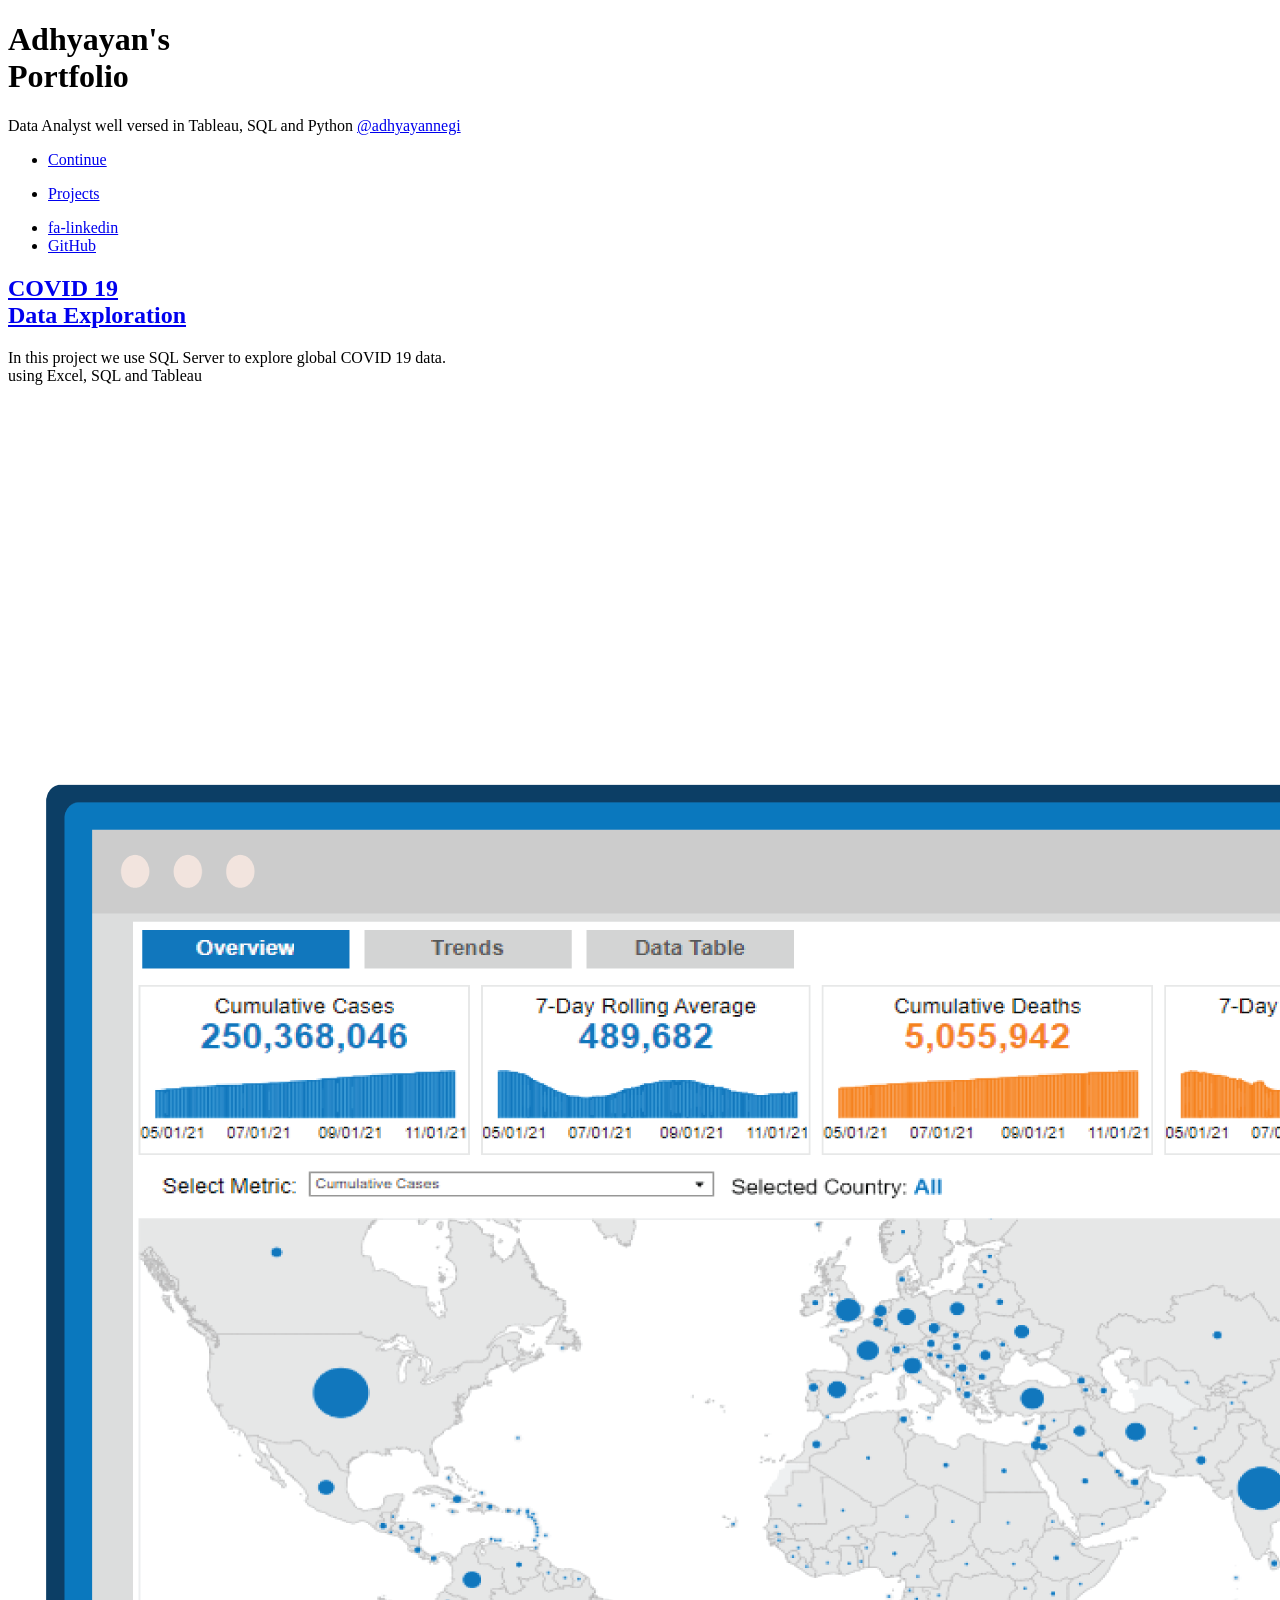
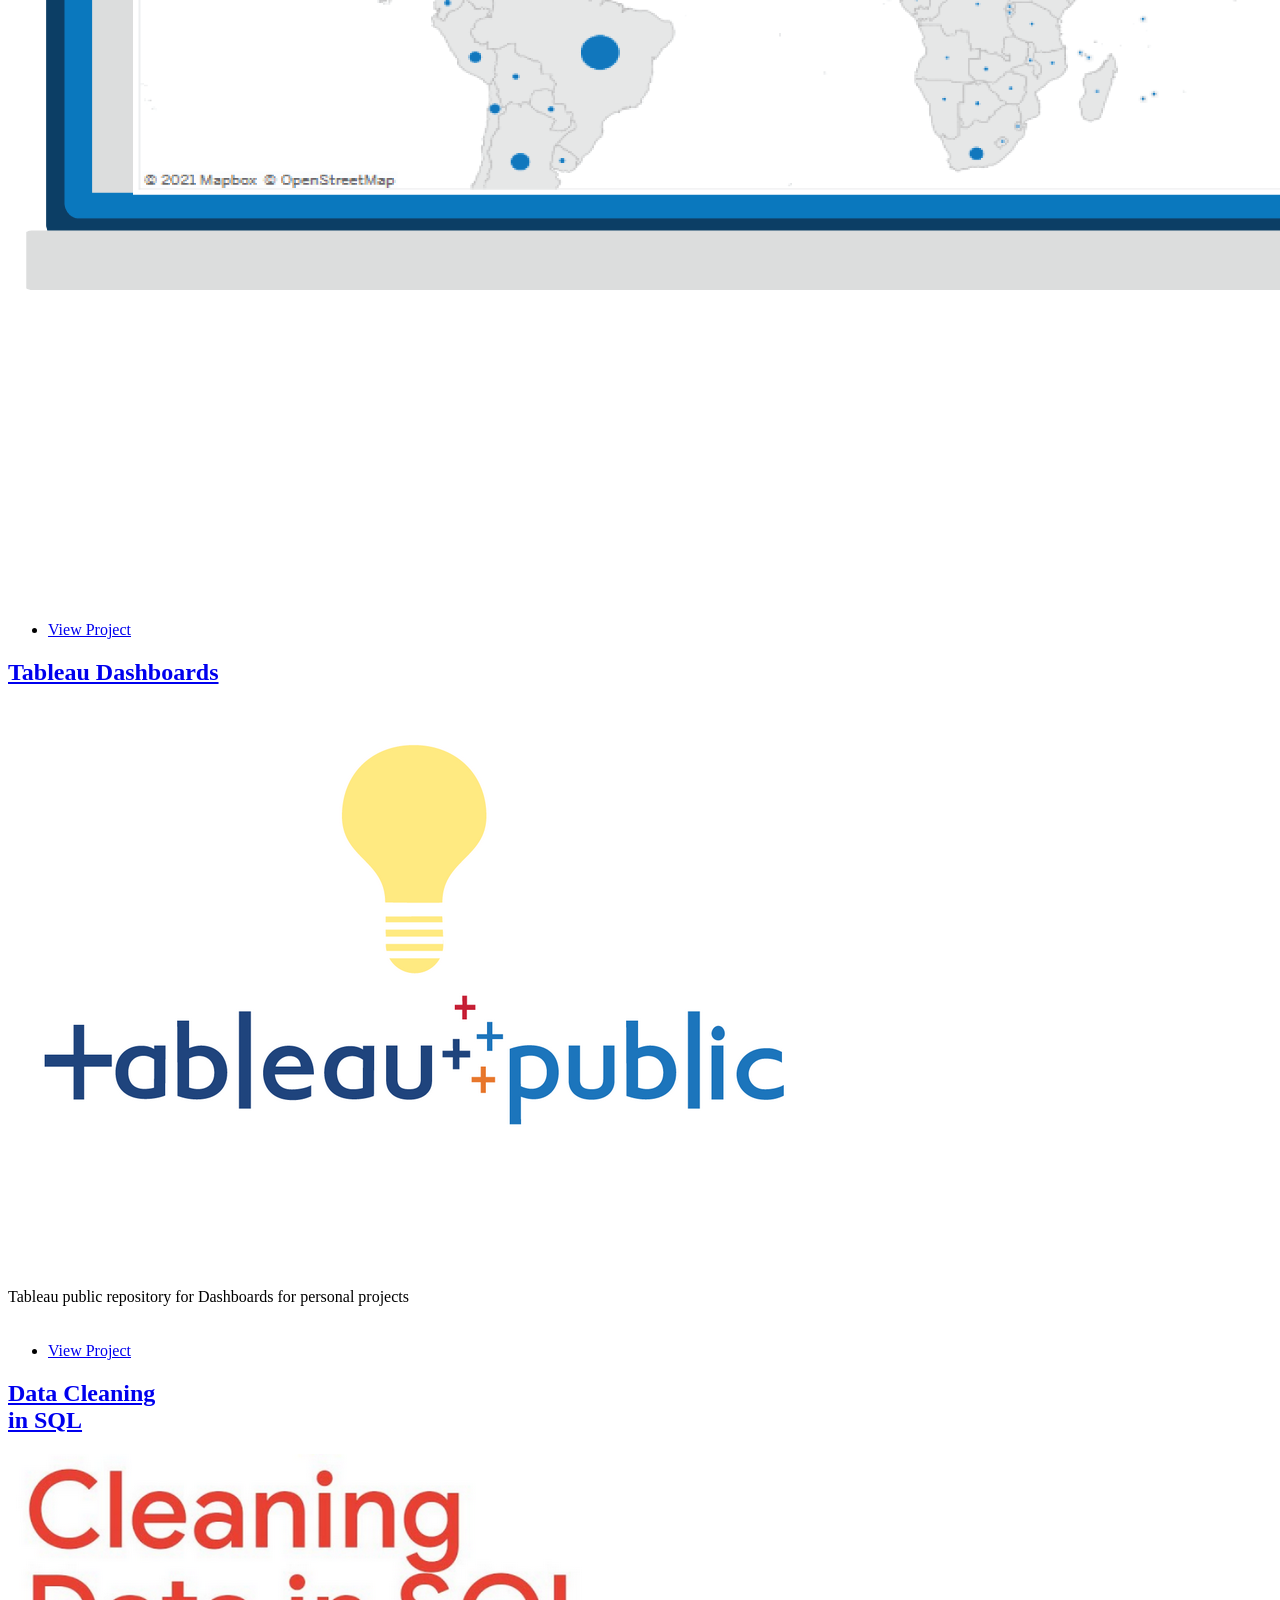
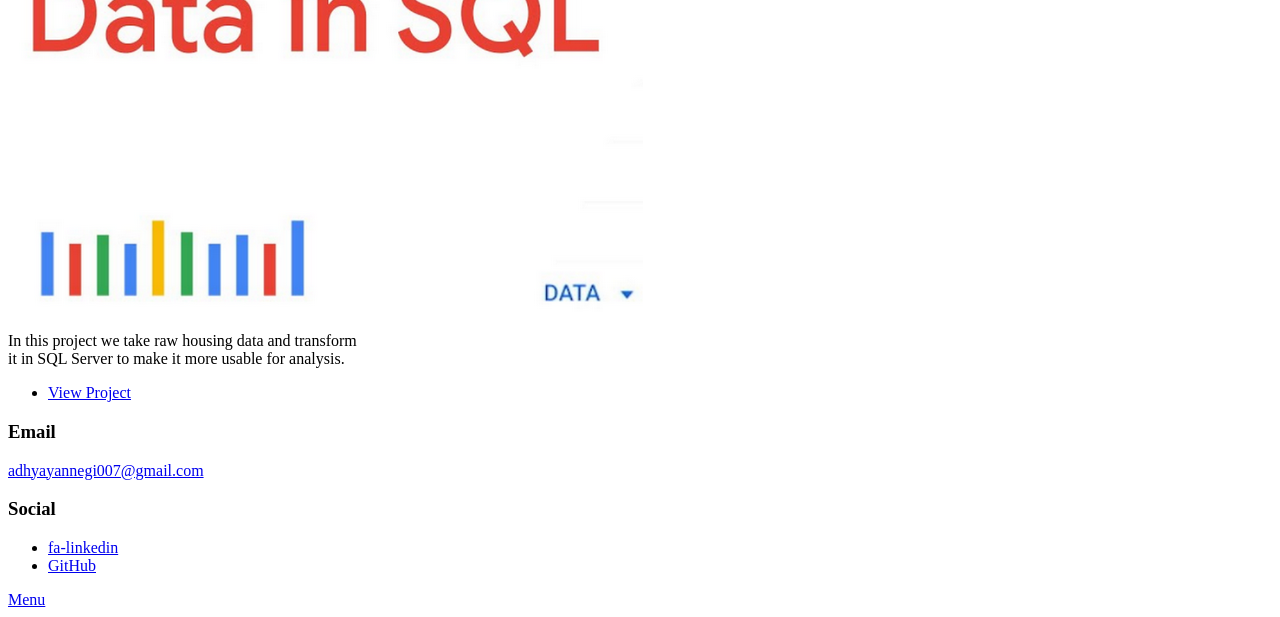
==== index.html @ b6778458 "Update index.html" ====
<!DOCTYPE HTML>
<html>
	<head>
		
		<meta charset="utf-8" />
		<meta name="viewport" content="width=device-width, initial-scale=1, user-scalable=no" />
		
		<link rel="stylesheet" href="assets/css/main.css" />
		<noscript><link rel="stylesheet" href="assets/css/noscript.css" /></noscript>
		<!-- Primary Meta Tags -->
		<title>Adhyayan's Portfolio</title>
		<meta name="title" content="Adhyayan's Portfolio">
		<meta name="description" content="">

		<!-- Open Graph / Facebook -->
		<meta property="og:type" content="website">
		<meta property="og:url" content="https://adhyayannegi.github.io/AdhyayanPortfolio.github.io/">
		<meta property="og:title" content="Adhyayan's Portfolio">
		<meta property="og:description" content="">
		<meta name="image" property="og:image" content="https://raw.githubusercontent.com/adhyayannegi/AdhyayanPortfolio.github.io/1026df97c18ecd7281d82e9b491b14f12664f8d7/images/1_J_EXEmUkOcg-rgzJudUhZQ.png">
		
	</head>
	
	<body class="is-preload">

		<!-- Wrapper -->
			<div id="wrapper" class="fade-in">

				<!-- Intro -->
					<div id="intro">
						<h1>Adhyayan's<br />
						Portfolio</h1>
						<p>Data Analyst well versed in Tableau, SQL and Python <a href="https://www.linkedin.com/in/adhyayannegi/">@adhyayannegi</a>
						<ul class="actions">
							<li><a href="#header" class="button icon solid solo fa-arrow-down scrolly">Continue</a></li>
						</ul>
					</div>


				<!-- Nav -->
					<nav id="nav">
						<ul class="links">
							<li class="active"><a href="index.html">Projects</a></li>

						</ul>
						<ul class="icons">
							<li><a href="https://www.linkedin.com/in/adhyayannegi/" class="icon brands fa-linkedin"><span class="label">fa-linkedin</span></a></li>
							<li><a href="https://github.com/adhyayannegi" class="icon brands fa-github"><span class="label">GitHub</span></a></li>
						</ul>
					</nav>

				<!-- Main -->
					<div id="main">

						<!-- Featured Post -->
							<article class="post featured">
								<header class="major">
									<h2><a href="https://public.tableau.com/app/profile/adhyayan.negi/viz/CovidTrackerDashboard/Dashboard1?publish=yes">COVID 19<br />
										Data Exploration</a></h2>
									<p>In this project we use SQL Server to explore global COVID 19 data. <br />
									using Excel, SQL and Tableau<br />
									</p>
								</header>
								<a href="https://public.tableau.com/app/profile/adhyayan.negi/viz/CovidTrackerDashboard/Dashboard1?publish=yes" class="image main"><img src="images/FEATURE-COVID-19-Tracker_1-1.webp" alt="" /></a>
								<ul class="actions special">
									<li><a href="https://public.tableau.com/app/profile/adhyayan.negi/viz/CovidTrackerDashboard/Dashboard1?publish=yes" class="button large">View Project</a></li>
								</ul>
							</article>

						<!-- Posts -->
							<section class="posts">
								<article>
									<header>
										<h2><a href="https://public.tableau.com/app/profile/adhyayan.negi">Tableau Dashboards<br />
										</a></h2>
									</header>
									<a href="https://public.tableau.com/app/profile/adhyayan.negi" class="image fit"><img src="images/tableautips_30.png" alt="" /></a>
									<div style="padding-top: 6.5em;"></div>
									<p>Tableau public repository for Dashboards for personal projects</p>
									<div style="padding-top: 0.3em;"></div>
									<ul class="actions special">
										<li><a href="https://public.tableau.com/app/profile/adhyayan.negi" class="button">View Project</a></li>
									</ul>
								</article>
								<article>
									<header>
										<h2><a href="https://github.com/adhyayannegi/DataAnalyticsPortfolioProjects/tree/main/Project%203%20Data%20Cleaning">Data Cleaning<br />
											in SQL</a></h2>
									</header>
									<a href="https://github.com/adhyayannegi/DataAnalyticsPortfolioProjects/blob/main/Project%203%20Data%20Cleaning/NashvilleDataCleaning.sql" class="image fit"><img src="images/cleaning sql data.png" alt="" /></a>
									<p>In this project we take raw housing data and transform<br>
									it in SQL Server to make it more usable for analysis.</p>
									<ul class="actions special">
										<li><a href="https://github.com/adhyayannegi/DataAnalyticsPortfolioProjects/tree/main/Project%203%20Data%20Cleaning" class="button">View Project</a></li>
									</ul>
								</article>
								<!-- <article>
									<header>
										<h2><a href="#">Movie Correlation<br />
										with Python</a></h2>
									</header>
									<a href="github link here" class="image fit"><img src="images/movies.jpg" alt="" /></a>
									<p>In this project we look at what variables effect the gross revenue from movies.</p>
									<ul class="actions special">
										<li><a href="github link here" class="button">View Project</a></li>
									</ul>
								</article>
								<article>
									<header>
										<h2><a href="#">Amazon Web Scraper<br />
										with Python</a></h2>
									</header>
									<a href="#" class="image fit"><img src="images/amazon2.jpg" alt="" /></a>
									<p>In this project we scrape data from Amazon to analyze price data for products.</p>
									<ul class="actions special">
										<li><a href="#" class="button">View Project</a></li>
									</ul>
								</article> -->
								

				<!-- Footer -->
					<footer id="footer">

						<section class="split contact">
							
							<section>
								<h3>Email</h3>
								<p><a href="#">adhyayannegi007@gmail.com</a></p>
							</section>
							<section>
								<h3>Social</h3>
								<ul class="icons alt">
									<li><a href="https://www.linkedin.com/in/adhyayannegi/" class="icon brands fa-linkedin"><span class="label">fa-linkedin</span></a></li>
							<li><a href="https://github.com/adhyayannegi" class="icon brands fa-github"><span class="label">GitHub</span></a></li></ul>
							</section>
						</section>
					</footer>

				

			</div>

		<!-- Scripts -->
			<script src="assets/js/jquery.min.js"></script>
			<script src="assets/js/jquery.scrollex.min.js"></script>
			<script src="assets/js/jquery.scrolly.min.js"></script>
			<script src="assets/js/browser.min.js"></script>
			<script src="assets/js/breakpoints.min.js"></script>
			<script src="assets/js/util.js"></script>
			<script src="assets/js/main.js"></script>

	</body>
</html>
---- assets/css/main.css ----
@import url(fontawesome-all.min.css);
@import url("https://fonts.googleapis.com/css?family=Merriweather:300,700,300italic,700italic|Source+Sans+Pro:900");

/*
	Massively by HTML5 UP
	html5up.net | @ajlkn
	Free for personal and commercial use under the CCA 3.0 license (html5up.net/license)
*/

html, body, div, span, applet, object,
iframe, h1, h2, h3, h4, h5, h6, p, blockquote,
pre, a, abbr, acronym, address, big, cite,
code, del, dfn, em, img, ins, kbd, q, s, samp,
small, strike, strong, sub, sup, tt, var, b,
u, i, center, dl, dt, dd, ol, ul, li, fieldset,
form, label, legend, table, caption, tbody,
tfoot, thead, tr, th, td, article, aside,
canvas, details, embed, figure, figcaption,
footer, header, hgroup, menu, nav, output, ruby,
section, summary, time, mark, audio, video {
	margin: 0;
	padding: 0;
	border: 0;
	font-size: 100%;
	font: inherit;
	vertical-align: baseline;}

article, aside, details, figcaption, figure,
footer, header, hgroup, menu, nav, section {
	display: block;}

body {
	line-height: 1;
}

ol, ul {
	list-style: none;
}

blockquote, q {
	quotes: none;
}

	blockquote:before, blockquote:after, q:before, q:after {
		content: '';
		content: none;
	}

table {
	border-collapse: collapse;
	border-spacing: 0;
}

body {
	-webkit-text-size-adjust: none;
}

mark {
	background-color: transparent;
	color: inherit;
}

input::-moz-focus-inner {
	border: 0;
	padding: 0;
}

input, select, textarea {
	-moz-appearance: none;
	-webkit-appearance: none;
	-ms-appearance: none;
	appearance: none;
}

/* Basic */

	@-ms-viewport {
		width: device-width;
	}

	body {
		-ms-overflow-style: scrollbar;
	}

	@media screen and (max-width: 480px) {

		html, body {
			min-width: 320px;
		}

	}

	html {
		box-sizing: border-box;
	}

	*, *:before, *:after {
		box-sizing: inherit;
	}

	body {
		background-color: #1e252d;
	}

		body.is-preload *, body.is-preload *:before, body.is-preload *:after {
			-moz-animation: none !important;
			-webkit-animation: none !important;
			-ms-animation: none !important;
			animation: none !important;
			-moz-transition: none !important;
			-webkit-transition: none !important;
			-ms-transition: none !important;
			transition: none !important;
		}

/* Type */

	html {
		font-size: 16pt;
	}

		@media screen and (max-width: 1680px) {

			html {
				font-size: 12pt;
			}

		}

		@media screen and (max-width: 1280px) {

			html {
				font-size: 11pt;
			}

		}

		@media screen and (max-width: 360px) {

			html {
				font-size: 10pt;
			}

		}

	body {
		color: #212931;
	}

	body, input, select, textarea {
		font-family: "Merriweather", Georgia, serif;
		font-weight: 300;
		font-size: 1rem;
		line-height: 2.375;
	}

	a {
		-moz-transition: color 0.2s ease-in-out, background-color 0.2s ease-in-out, border-color 0.2s ease-in-out, box-shadow 0.2s ease-in-out;
		-webkit-transition: color 0.2s ease-in-out, background-color 0.2s ease-in-out, border-color 0.2s ease-in-out, box-shadow 0.2s ease-in-out;
		-ms-transition: color 0.2s ease-in-out, background-color 0.2s ease-in-out, border-color 0.2s ease-in-out, box-shadow 0.2s ease-in-out;
		transition: color 0.2s ease-in-out, background-color 0.2s ease-in-out, border-color 0.2s ease-in-out, box-shadow 0.2s ease-in-out;
		border-bottom: dotted 1px;
		text-decoration: none;
	}

		a:hover {
			border-bottom-color: transparent;
		}

	strong, b {
		font-weight: 600;
	}

	em, i {
		font-style: italic;
	}

	p {
		text-align: justify;
		margin: 0 0 2rem 0;
	}

	h1, h2, h3, h4, h5, h6 {
		font-family: "Source Sans Pro", Helvetica, sans-serif;
		font-weight: 900;
		line-height: 1.5;
		letter-spacing: 0.075em;
		text-transform: uppercase;
		margin: 0 0 1rem 0;
	}

		h1 a, h2 a, h3 a, h4 a, h5 a, h6 a {
			border-bottom: 0;
			color: inherit;
			text-decoration: none;
		}

	h1 {
		font-size: 4rem;
		line-height: 1.1;
		margin: 0 0 2rem 0;
	}

	h2 {
		font-size: 1.75rem;
		line-height: 1.3;
		margin: 0 0 1.5rem 0;
	}

	h3 {
		font-size: 1.25rem;
		margin: 0 0 1.5rem 0;
	}

	h4 {
		font-size: 1rem;
	}

	h5 {
		font-size: 0.9rem;
	}

	h6 {
		font-size: 0.8rem;
	}

	sub {
		font-size: 0.8rem;
		position: relative;
		top: 0.5rem;
	}

	sup {
		font-size: 0.8rem;
		position: relative;
		top: -0.5rem;
	}

	blockquote {
		border-left: solid 4px;
		font-style: italic;
		margin: 0 0 2rem 0;
		padding: 0.5rem 0 0.5rem 2rem;
	}

	code {
		border: solid 2px;
		font-family: "Courier New", monospace;
		font-size: 0.9rem;
		margin: 0 0.25rem;
		padding: 0.25rem 0.65rem;
	}

	pre {
		-webkit-overflow-scrolling: touch;
		font-family: "Courier New", monospace;
		font-size: 0.9rem;
		margin: 0 0 2rem 0;
	}

		pre code {
			display: block;
			line-height: 1.75;
			padding: 1rem 1.5rem;
			overflow-x: auto;
		}

	hr {
		border: 0;
		border-bottom: solid 2px;
		margin: 3rem 0;
	}

		hr.major {
			margin: 5rem 0;
		}

	.align-left {
		text-align: left;
	}

	.align-center {
		text-align: center;
	}

	.align-right {
		text-align: right;
	}

	input, select, textarea {
		color: #212931;
	}

	a {
		color: #212931;
		border-bottom-color: rgba(33, 41, 49, 0.5);
	}

		a:hover {
			border-bottom-color: transparent;
			color: #18bfef !important;
		}

	strong, b {
		color: #212931;
	}

	h1, h2, h3, h4, h5, h6 {
		color: #212931;
	}

	blockquote {
		border-left-color: #eeeeee;
	}

	code {
		background: rgba(220, 220, 220, 0.25);
		border-color: #eeeeee;
	}

	hr {
		border-bottom-color: #eeeeee;
	}

/* Row */

	.row {
		display: flex;
		flex-wrap: wrap;
		box-sizing: border-box;
		align-items: stretch;
	}

		.row > * {
			box-sizing: border-box;
		}

		.row.gtr-uniform > * > :last-child {
			margin-bottom: 0;
		}

		.row.aln-left {
			justify-content: flex-start;
		}

		.row.aln-center {
			justify-content: center;
		}

		.row.aln-right {
			justify-content: flex-end;
		}

		.row.aln-top {
			align-items: flex-start;
		}

		.row.aln-middle {
			align-items: center;
		}

		.row.aln-bottom {
			align-items: flex-end;
		}

		.row > .imp {
			order: -1;
		}

		.row > .col-1 {
			width: 8.33333%;
		}

		.row > .off-1 {
			margin-left: 8.33333%;
		}

		.row > .col-2 {
			width: 16.66667%;
		}

		.row > .off-2 {
			margin-left: 16.66667%;
		}

		.row > .col-3 {
			width: 25%;
		}

		.row > .off-3 {
			margin-left: 25%;
		}

		.row > .col-4 {
			width: 33.33333%;
		}

		.row > .off-4 {
			margin-left: 33.33333%;
		}

		.row > .col-5 {
			width: 41.66667%;
		}

		.row > .off-5 {
			margin-left: 41.66667%;
		}

		.row > .col-6 {
			width: 50%;
		}

		.row > .off-6 {
			margin-left: 50%;
		}

		.row > .col-7 {
			width: 58.33333%;
		}

		.row > .off-7 {
			margin-left: 58.33333%;
		}

		.row > .col-8 {
			width: 66.66667%;
		}

		.row > .off-8 {
			margin-left: 66.66667%;
		}

		.row > .col-9 {
			width: 75%;
		}

		.row > .off-9 {
			margin-left: 75%;
		}

		.row > .col-10 {
			width: 83.33333%;
		}

		.row > .off-10 {
			margin-left: 83.33333%;
		}

		.row > .col-11 {
			width: 91.66667%;
		}

		.row > .off-11 {
			margin-left: 91.66667%;
		}

		.row > .col-12 {
			width: 100%;
		}

		.row > .off-12 {
			margin-left: 100%;
		}

		.row.gtr-0 {
			margin-top: 0;
			margin-left: 0rem;
		}

			.row.gtr-0 > * {
				padding: 0 0 0 0rem;
			}

			.row.gtr-0.gtr-uniform {
				margin-top: 0rem;
			}

				.row.gtr-0.gtr-uniform > * {
					padding-top: 0rem;
				}

		.row.gtr-25 {
			margin-top: 0;
			margin-left: -0.375rem;
		}

			.row.gtr-25 > * {
				padding: 0 0 0 0.375rem;
			}

			.row.gtr-25.gtr-uniform {
				margin-top: -0.375rem;
			}

				.row.gtr-25.gtr-uniform > * {
					padding-top: 0.375rem;
				}

		.row.gtr-50 {
			margin-top: 0;
			margin-left: -0.75rem;
		}

			.row.gtr-50 > * {
				padding: 0 0 0 0.75rem;
			}

			.row.gtr-50.gtr-uniform {
				margin-top: -0.75rem;
			}

				.row.gtr-50.gtr-uniform > * {
					padding-top: 0.75rem;
				}

		.row {
			margin-top: 0;
			margin-left: -1.5rem;
		}

			.row > * {
				padding: 0 0 0 1.5rem;
			}

			.row.gtr-uniform {
				margin-top: -1.5rem;
			}

				.row.gtr-uniform > * {
					padding-top: 1.5rem;
				}

		.row.gtr-150 {
			margin-top: 0;
			margin-left: -2.25rem;
		}

			.row.gtr-150 > * {
				padding: 0 0 0 2.25rem;
			}

			.row.gtr-150.gtr-uniform {
				margin-top: -2.25rem;
			}

				.row.gtr-150.gtr-uniform > * {
					padding-top: 2.25rem;
				}

		.row.gtr-200 {
			margin-top: 0;
			margin-left: -3rem;
		}

			.row.gtr-200 > * {
				padding: 0 0 0 3rem;
			}

			.row.gtr-200.gtr-uniform {
				margin-top: -3rem;
			}

				.row.gtr-200.gtr-uniform > * {
					padding-top: 3rem;
				}

		@media screen and (max-width: 1680px) {

			.row {
				display: flex;
				flex-wrap: wrap;
				box-sizing: border-box;
				align-items: stretch;
			}

				.row > * {
					box-sizing: border-box;
				}

				.row.gtr-uniform > * > :last-child {
					margin-bottom: 0;
				}

				.row.aln-left {
					justify-content: flex-start;
				}

				.row.aln-center {
					justify-content: center;
				}

				.row.aln-right {
					justify-content: flex-end;
				}

				.row.aln-top {
					align-items: flex-start;
				}

				.row.aln-middle {
					align-items: center;
				}

				.row.aln-bottom {
					align-items: flex-end;
				}

				.row > .imp-xlarge {
					order: -1;
				}

				.row > .col-1-xlarge {
					width: 8.33333%;
				}

				.row > .off-1-xlarge {
					margin-left: 8.33333%;
				}

				.row > .col-2-xlarge {
					width: 16.66667%;
				}

				.row > .off-2-xlarge {
					margin-left: 16.66667%;
				}

				.row > .col-3-xlarge {
					width: 25%;
				}

				.row > .off-3-xlarge {
					margin-left: 25%;
				}

				.row > .col-4-xlarge {
					width: 33.33333%;
				}

				.row > .off-4-xlarge {
					margin-left: 33.33333%;
				}

				.row > .col-5-xlarge {
					width: 41.66667%;
				}

				.row > .off-5-xlarge {
					margin-left: 41.66667%;
				}

				.row > .col-6-xlarge {
					width: 50%;
				}

				.row > .off-6-xlarge {
					margin-left: 50%;
				}

				.row > .col-7-xlarge {
					width: 58.33333%;
				}

				.row > .off-7-xlarge {
					margin-left: 58.33333%;
				}

				.row > .col-8-xlarge {
					width: 66.66667%;
				}

				.row > .off-8-xlarge {
					margin-left: 66.66667%;
				}

				.row > .col-9-xlarge {
					width: 75%;
				}

				.row > .off-9-xlarge {
					margin-left: 75%;
				}

				.row > .col-10-xlarge {
					width: 83.33333%;
				}

				.row > .off-10-xlarge {
					margin-left: 83.33333%;
				}

				.row > .col-11-xlarge {
					width: 91.66667%;
				}

				.row > .off-11-xlarge {
					margin-left: 91.66667%;
				}

				.row > .col-12-xlarge {
					width: 100%;
				}

				.row > .off-12-xlarge {
					margin-left: 100%;
				}

				.row.gtr-0 {
					margin-top: 0;
					margin-left: 0rem;
				}

					.row.gtr-0 > * {
						padding: 0 0 0 0rem;
					}

					.row.gtr-0.gtr-uniform {
						margin-top: 0rem;
					}

						.row.gtr-0.gtr-uniform > * {
							padding-top: 0rem;
						}

				.row.gtr-25 {
					margin-top: 0;
					margin-left: -0.375rem;
				}

					.row.gtr-25 > * {
						padding: 0 0 0 0.375rem;
					}

					.row.gtr-25.gtr-uniform {
						margin-top: -0.375rem;
					}

						.row.gtr-25.gtr-uniform > * {
							padding-top: 0.375rem;
						}

				.row.gtr-50 {
					margin-top: 0;
					margin-left: -0.75rem;
				}

					.row.gtr-50 > * {
						padding: 0 0 0 0.75rem;
					}

					.row.gtr-50.gtr-uniform {
						margin-top: -0.75rem;
					}

						.row.gtr-50.gtr-uniform > * {
							padding-top: 0.75rem;
						}

				.row {
					margin-top: 0;
					margin-left: -1.5rem;
				}

					.row > * {
						padding: 0 0 0 1.5rem;
					}

					.row.gtr-uniform {
						margin-top: -1.5rem;
					}

						.row.gtr-uniform > * {
							padding-top: 1.5rem;
						}

				.row.gtr-150 {
					margin-top: 0;
					margin-left: -2.25rem;
				}

					.row.gtr-150 > * {
						padding: 0 0 0 2.25rem;
					}

					.row.gtr-150.gtr-uniform {
						margin-top: -2.25rem;
					}

						.row.gtr-150.gtr-uniform > * {
							padding-top: 2.25rem;
						}

				.row.gtr-200 {
					margin-top: 0;
					margin-left: -3rem;
				}

					.row.gtr-200 > * {
						padding: 0 0 0 3rem;
					}

					.row.gtr-200.gtr-uniform {
						margin-top: -3rem;
					}

						.row.gtr-200.gtr-uniform > * {
							padding-top: 3rem;
						}

		}

		@media screen and (max-width: 1280px) {

			.row {
				display: flex;
				flex-wrap: wrap;
				box-sizing: border-box;
				align-items: stretch;
			}

				.row > * {
					box-sizing: border-box;
				}

				.row.gtr-uniform > * > :last-child {
					margin-bottom: 0;
				}

				.row.aln-left {
					justify-content: flex-start;
				}

				.row.aln-center {
					justify-content: center;
				}

				.row.aln-right {
					justify-content: flex-end;
				}

				.row.aln-top {
					align-items: flex-start;
				}

				.row.aln-middle {
					align-items: center;
				}

				.row.aln-bottom {
					align-items: flex-end;
				}

				.row > .imp-large {
					order: -1;
				}

				.row > .col-1-large {
					width: 8.33333%;
				}

				.row > .off-1-large {
					margin-left: 8.33333%;
				}

				.row > .col-2-large {
					width: 16.66667%;
				}

				.row > .off-2-large {
					margin-left: 16.66667%;
				}

				.row > .col-3-large {
					width: 25%;
				}

				.row > .off-3-large {
					margin-left: 25%;
				}

				.row > .col-4-large {
					width: 33.33333%;
				}

				.row > .off-4-large {
					margin-left: 33.33333%;
				}

				.row > .col-5-large {
					width: 41.66667%;
				}

				.row > .off-5-large {
					margin-left: 41.66667%;
				}

				.row > .col-6-large {
					width: 50%;
				}

				.row > .off-6-large {
					margin-left: 50%;
				}

				.row > .col-7-large {
					width: 58.33333%;
				}

				.row > .off-7-large {
					margin-left: 58.33333%;
				}

				.row > .col-8-large {
					width: 66.66667%;
				}

				.row > .off-8-large {
					margin-left: 66.66667%;
				}

				.row > .col-9-large {
					width: 75%;
				}

				.row > .off-9-large {
					margin-left: 75%;
				}

				.row > .col-10-large {
					width: 83.33333%;
				}

				.row > .off-10-large {
					margin-left: 83.33333%;
				}

				.row > .col-11-large {
					width: 91.66667%;
				}

				.row > .off-11-large {
					margin-left: 91.66667%;
				}

				.row > .col-12-large {
					width: 100%;
				}

				.row > .off-12-large {
					margin-left: 100%;
				}

				.row.gtr-0 {
					margin-top: 0;
					margin-left: 0rem;
				}

					.row.gtr-0 > * {
						padding: 0 0 0 0rem;
					}

					.row.gtr-0.gtr-uniform {
						margin-top: 0rem;
					}

						.row.gtr-0.gtr-uniform > * {
							padding-top: 0rem;
						}

				.row.gtr-25 {
					margin-top: 0;
					margin-left: -0.375rem;
				}

					.row.gtr-25 > * {
						padding: 0 0 0 0.375rem;
					}

					.row.gtr-25.gtr-uniform {
						margin-top: -0.375rem;
					}

						.row.gtr-25.gtr-uniform > * {
							padding-top: 0.375rem;
						}

				.row.gtr-50 {
					margin-top: 0;
					margin-left: -0.75rem;
				}

					.row.gtr-50 > * {
						padding: 0 0 0 0.75rem;
					}

					.row.gtr-50.gtr-uniform {
						margin-top: -0.75rem;
					}

						.row.gtr-50.gtr-uniform > * {
							padding-top: 0.75rem;
						}

				.row {
					margin-top: 0;
					margin-left: -1.5rem;
				}

					.row > * {
						padding: 0 0 0 1.5rem;
					}

					.row.gtr-uniform {
						margin-top: -1.5rem;
					}

						.row.gtr-uniform > * {
							padding-top: 1.5rem;
						}

				.row.gtr-150 {
					margin-top: 0;
					margin-left: -2.25rem;
				}

					.row.gtr-150 > * {
						padding: 0 0 0 2.25rem;
					}

					.row.gtr-150.gtr-uniform {
						margin-top: -2.25rem;
					}

						.row.gtr-150.gtr-uniform > * {
							padding-top: 2.25rem;
						}

				.row.gtr-200 {
					margin-top: 0;
					margin-left: -3rem;
				}

					.row.gtr-200 > * {
						padding: 0 0 0 3rem;
					}

					.row.gtr-200.gtr-uniform {
						margin-top: -3rem;
					}

						.row.gtr-200.gtr-uniform > * {
							padding-top: 3rem;
						}

		}

		@media screen and (max-width: 980px) {

			.row {
				display: flex;
				flex-wrap: wrap;
				box-sizing: border-box;
				align-items: stretch;
			}

				.row > * {
					box-sizing: border-box;
				}

				.row.gtr-uniform > * > :last-child {
					margin-bottom: 0;
				}

				.row.aln-left {
					justify-content: flex-start;
				}

				.row.aln-center {
					justify-content: center;
				}

				.row.aln-right {
					justify-content: flex-end;
				}

				.row.aln-top {
					align-items: flex-start;
				}

				.row.aln-middle {
					align-items: center;
				}

				.row.aln-bottom {
					align-items: flex-end;
				}

				.row > .imp-medium {
					order: -1;
				}

				.row > .col-1-medium {
					width: 8.33333%;
				}

				.row > .off-1-medium {
					margin-left: 8.33333%;
				}

				.row > .col-2-medium {
					width: 16.66667%;
				}

				.row > .off-2-medium {
					margin-left: 16.66667%;
				}

				.row > .col-3-medium {
					width: 25%;
				}

				.row > .off-3-medium {
					margin-left: 25%;
				}

				.row > .col-4-medium {
					width: 33.33333%;
				}

				.row > .off-4-medium {
					margin-left: 33.33333%;
				}

				.row > .col-5-medium {
					width: 41.66667%;
				}

				.row > .off-5-medium {
					margin-left: 41.66667%;
				}

				.row > .col-6-medium {
					width: 50%;
				}

				.row > .off-6-medium {
					margin-left: 50%;
				}

				.row > .col-7-medium {
					width: 58.33333%;
				}

				.row > .off-7-medium {
					margin-left: 58.33333%;
				}

				.row > .col-8-medium {
					width: 66.66667%;
				}

				.row > .off-8-medium {
					margin-left: 66.66667%;
				}

				.row > .col-9-medium {
					width: 75%;
				}

				.row > .off-9-medium {
					margin-left: 75%;
				}

				.row > .col-10-medium {
					width: 83.33333%;
				}

				.row > .off-10-medium {
					margin-left: 83.33333%;
				}

				.row > .col-11-medium {
					width: 91.66667%;
				}

				.row > .off-11-medium {
					margin-left: 91.66667%;
				}

				.row > .col-12-medium {
					width: 100%;
				}

				.row > .off-12-medium {
					margin-left: 100%;
				}

				.row.gtr-0 {
					margin-top: 0;
					margin-left: 0rem;
				}

					.row.gtr-0 > * {
						padding: 0 0 0 0rem;
					}

					.row.gtr-0.gtr-uniform {
						margin-top: 0rem;
					}

						.row.gtr-0.gtr-uniform > * {
							padding-top: 0rem;
						}

				.row.gtr-25 {
					margin-top: 0;
					margin-left: -0.375rem;
				}

					.row.gtr-25 > * {
						padding: 0 0 0 0.375rem;
					}

					.row.gtr-25.gtr-uniform {
						margin-top: -0.375rem;
					}

						.row.gtr-25.gtr-uniform > * {
							padding-top: 0.375rem;
						}

				.row.gtr-50 {
					margin-top: 0;
					margin-left: -0.75rem;
				}

					.row.gtr-50 > * {
						padding: 0 0 0 0.75rem;
					}

					.row.gtr-50.gtr-uniform {
						margin-top: -0.75rem;
					}

						.row.gtr-50.gtr-uniform > * {
							padding-top: 0.75rem;
						}

				.row {
					margin-top: 0;
					margin-left: -1.5rem;
				}

					.row > * {
						padding: 0 0 0 1.5rem;
					}

					.row.gtr-uniform {
						margin-top: -1.5rem;
					}

						.row.gtr-uniform > * {
							padding-top: 1.5rem;
						}

				.row.gtr-150 {
					margin-top: 0;
					margin-left: -2.25rem;
				}

					.row.gtr-150 > * {
						padding: 0 0 0 2.25rem;
					}

					.row.gtr-150.gtr-uniform {
						margin-top: -2.25rem;
					}

						.row.gtr-150.gtr-uniform > * {
							padding-top: 2.25rem;
						}

				.row.gtr-200 {
					margin-top: 0;
					margin-left: -3rem;
				}

					.row.gtr-200 > * {
						padding: 0 0 0 3rem;
					}

					.row.gtr-200.gtr-uniform {
						margin-top: -3rem;
					}

						.row.gtr-200.gtr-uniform > * {
							padding-top: 3rem;
						}

		}

		@media screen and (max-width: 736px) {

			.row {
				display: flex;
				flex-wrap: wrap;
				box-sizing: border-box;
				align-items: stretch;
			}

				.row > * {
					box-sizing: border-box;
				}

				.row.gtr-uniform > * > :last-child {
					margin-bottom: 0;
				}

				.row.aln-left {
					justify-content: flex-start;
				}

				.row.aln-center {
					justify-content: center;
				}

				.row.aln-right {
					justify-content: flex-end;
				}

				.row.aln-top {
					align-items: flex-start;
				}

				.row.aln-middle {
					align-items: center;
				}

				.row.aln-bottom {
					align-items: flex-end;
				}

				.row > .imp-small {
					order: -1;
				}

				.row > .col-1-small {
					width: 8.33333%;
				}

				.row > .off-1-small {
					margin-left: 8.33333%;
				}

				.row > .col-2-small {
					width: 16.66667%;
				}

				.row > .off-2-small {
					margin-left: 16.66667%;
				}

				.row > .col-3-small {
					width: 25%;
				}

				.row > .off-3-small {
					margin-left: 25%;
				}

				.row > .col-4-small {
					width: 33.33333%;
				}

				.row > .off-4-small {
					margin-left: 33.33333%;
				}

				.row > .col-5-small {
					width: 41.66667%;
				}

				.row > .off-5-small {
					margin-left: 41.66667%;
				}

				.row > .col-6-small {
					width: 50%;
				}

				.row > .off-6-small {
					margin-left: 50%;
				}

				.row > .col-7-small {
					width: 58.33333%;
				}

				.row > .off-7-small {
					margin-left: 58.33333%;
				}

				.row > .col-8-small {
					width: 66.66667%;
				}

				.row > .off-8-small {
					margin-left: 66.66667%;
				}

				.row > .col-9-small {
					width: 75%;
				}

				.row > .off-9-small {
					margin-left: 75%;
				}

				.row > .col-10-small {
					width: 83.33333%;
				}

				.row > .off-10-small {
					margin-left: 83.33333%;
				}

				.row > .col-11-small {
					width: 91.66667%;
				}

				.row > .off-11-small {
					margin-left: 91.66667%;
				}

				.row > .col-12-small {
					width: 100%;
				}

				.row > .off-12-small {
					margin-left: 100%;
				}

				.row.gtr-0 {
					margin-top: 0;
					margin-left: 0rem;
				}

					.row.gtr-0 > * {
						padding: 0 0 0 0rem;
					}

					.row.gtr-0.gtr-uniform {
						margin-top: 0rem;
					}

						.row.gtr-0.gtr-uniform > * {
							padding-top: 0rem;
						}

				.row.gtr-25 {
					margin-top: 0;
					margin-left: -0.375rem;
				}

					.row.gtr-25 > * {
						padding: 0 0 0 0.375rem;
					}

					.row.gtr-25.gtr-uniform {
						margin-top: -0.375rem;
					}

						.row.gtr-25.gtr-uniform > * {
							padding-top: 0.375rem;
						}

				.row.gtr-50 {
					margin-top: 0;
					margin-left: -0.75rem;
				}

					.row.gtr-50 > * {
						padding: 0 0 0 0.75rem;
					}

					.row.gtr-50.gtr-uniform {
						margin-top: -0.75rem;
					}

						.row.gtr-50.gtr-uniform > * {
							padding-top: 0.75rem;
						}

				.row {
					margin-top: 0;
					margin-left: -1.5rem;
				}

					.row > * {
						padding: 0 0 0 1.5rem;
					}

					.row.gtr-uniform {
						margin-top: -1.5rem;
					}

						.row.gtr-uniform > * {
							padding-top: 1.5rem;
						}

				.row.gtr-150 {
					margin-top: 0;
					margin-left: -2.25rem;
				}

					.row.gtr-150 > * {
						padding: 0 0 0 2.25rem;
					}

					.row.gtr-150.gtr-uniform {
						margin-top: -2.25rem;
					}

						.row.gtr-150.gtr-uniform > * {
							padding-top: 2.25rem;
						}

				.row.gtr-200 {
					margin-top: 0;
					margin-left: -3rem;
				}

					.row.gtr-200 > * {
						padding: 0 0 0 3rem;
					}

					.row.gtr-200.gtr-uniform {
						margin-top: -3rem;
					}

						.row.gtr-200.gtr-uniform > * {
							padding-top: 3rem;
						}

		}

		@media screen and (max-width: 480px) {

			.row {
				display: flex;
				flex-wrap: wrap;
				box-sizing: border-box;
				align-items: stretch;
			}

				.row > * {
					box-sizing: border-box;
				}

				.row.gtr-uniform > * > :last-child {
					margin-bottom: 0;
				}

				.row.aln-left {
					justify-content: flex-start;
				}

				.row.aln-center {
					justify-content: center;
				}

				.row.aln-right {
					justify-content: flex-end;
				}

				.row.aln-top {
					align-items: flex-start;
				}

				.row.aln-middle {
					align-items: center;
				}

				.row.aln-bottom {
					align-items: flex-end;
				}

				.row > .imp-xsmall {
					order: -1;
				}

				.row > .col-1-xsmall {
					width: 8.33333%;
				}

				.row > .off-1-xsmall {
					margin-left: 8.33333%;
				}

				.row > .col-2-xsmall {
					width: 16.66667%;
				}

				.row > .off-2-xsmall {
					margin-left: 16.66667%;
				}

				.row > .col-3-xsmall {
					width: 25%;
				}

				.row > .off-3-xsmall {
					margin-left: 25%;
				}

				.row > .col-4-xsmall {
					width: 33.33333%;
				}

				.row > .off-4-xsmall {
					margin-left: 33.33333%;
				}

				.row > .col-5-xsmall {
					width: 41.66667%;
				}

				.row > .off-5-xsmall {
					margin-left: 41.66667%;
				}

				.row > .col-6-xsmall {
					width: 50%;
				}

				.row > .off-6-xsmall {
					margin-left: 50%;
				}

				.row > .col-7-xsmall {
					width: 58.33333%;
				}

				.row > .off-7-xsmall {
					margin-left: 58.33333%;
				}

				.row > .col-8-xsmall {
					width: 66.66667%;
				}

				.row > .off-8-xsmall {
					margin-left: 66.66667%;
				}

				.row > .col-9-xsmall {
					width: 75%;
				}

				.row > .off-9-xsmall {
					margin-left: 75%;
				}

				.row > .col-10-xsmall {
					width: 83.33333%;
				}

				.row > .off-10-xsmall {
					margin-left: 83.33333%;
				}

				.row > .col-11-xsmall {
					width: 91.66667%;
				}

				.row > .off-11-xsmall {
					margin-left: 91.66667%;
				}

				.row > .col-12-xsmall {
					width: 100%;
				}

				.row > .off-12-xsmall {
					margin-left: 100%;
				}

				.row.gtr-0 {
					margin-top: 0;
					margin-left: 0rem;
				}

					.row.gtr-0 > * {
						padding: 0 0 0 0rem;
					}

					.row.gtr-0.gtr-uniform {
						margin-top: 0rem;
					}

						.row.gtr-0.gtr-uniform > * {
							padding-top: 0rem;
						}

				.row.gtr-25 {
					margin-top: 0;
					margin-left: -0.375rem;
				}

					.row.gtr-25 > * {
						padding: 0 0 0 0.375rem;
					}

					.row.gtr-25.gtr-uniform {
						margin-top: -0.375rem;
					}

						.row.gtr-25.gtr-uniform > * {
							padding-top: 0.375rem;
						}

				.row.gtr-50 {
					margin-top: 0;
					margin-left: -0.75rem;
				}

					.row.gtr-50 > * {
						padding: 0 0 0 0.75rem;
					}

					.row.gtr-50.gtr-uniform {
						margin-top: -0.75rem;
					}

						.row.gtr-50.gtr-uniform > * {
							padding-top: 0.75rem;
						}

				.row {
					margin-top: 0;
					margin-left: -1.5rem;
				}

					.row > * {
						padding: 0 0 0 1.5rem;
					}

					.row.gtr-uniform {
						margin-top: -1.5rem;
					}

						.row.gtr-uniform > * {
							padding-top: 1.5rem;
						}

				.row.gtr-150 {
					margin-top: 0;
					margin-left: -2.25rem;
				}

					.row.gtr-150 > * {
						padding: 0 0 0 2.25rem;
					}

					.row.gtr-150.gtr-uniform {
						margin-top: -2.25rem;
					}

						.row.gtr-150.gtr-uniform > * {
							padding-top: 2.25rem;
						}

				.row.gtr-200 {
					margin-top: 0;
					margin-left: -3rem;
				}

					.row.gtr-200 > * {
						padding: 0 0 0 3rem;
					}

					.row.gtr-200.gtr-uniform {
						margin-top: -3rem;
					}

						.row.gtr-200.gtr-uniform > * {
							padding-top: 3rem;
						}

		}

		@media screen and (max-width: 360px) {

			.row {
				display: flex;
				flex-wrap: wrap;
				box-sizing: border-box;
				align-items: stretch;
			}

				.row > * {
					box-sizing: border-box;
				}

				.row.gtr-uniform > * > :last-child {
					margin-bottom: 0;
				}

				.row.aln-left {
					justify-content: flex-start;
				}

				.row.aln-center {
					justify-content: center;
				}

				.row.aln-right {
					justify-content: flex-end;
				}

				.row.aln-top {
					align-items: flex-start;
				}

				.row.aln-middle {
					align-items: center;
				}

				.row.aln-bottom {
					align-items: flex-end;
				}

				.row > .imp-xxsmall {
					order: -1;
				}

				.row > .col-1-xxsmall {
					width: 8.33333%;
				}

				.row > .off-1-xxsmall {
					margin-left: 8.33333%;
				}

				.row > .col-2-xxsmall {
					width: 16.66667%;
				}

				.row > .off-2-xxsmall {
					margin-left: 16.66667%;
				}

				.row > .col-3-xxsmall {
					width: 25%;
				}

				.row > .off-3-xxsmall {
					margin-left: 25%;
				}

				.row > .col-4-xxsmall {
					width: 33.33333%;
				}

				.row > .off-4-xxsmall {
					margin-left: 33.33333%;
				}

				.row > .col-5-xxsmall {
					width: 41.66667%;
				}

				.row > .off-5-xxsmall {
					margin-left: 41.66667%;
				}

				.row > .col-6-xxsmall {
					width: 50%;
				}

				.row > .off-6-xxsmall {
					margin-left: 50%;
				}

				.row > .col-7-xxsmall {
					width: 58.33333%;
				}

				.row > .off-7-xxsmall {
					margin-left: 58.33333%;
				}

				.row > .col-8-xxsmall {
					width: 66.66667%;
				}

				.row > .off-8-xxsmall {
					margin-left: 66.66667%;
				}

				.row > .col-9-xxsmall {
					width: 75%;
				}

				.row > .off-9-xxsmall {
					margin-left: 75%;
				}

				.row > .col-10-xxsmall {
					width: 83.33333%;
				}

				.row > .off-10-xxsmall {
					margin-left: 83.33333%;
				}

				.row > .col-11-xxsmall {
					width: 91.66667%;
				}

				.row > .off-11-xxsmall {
					margin-left: 91.66667%;
				}

				.row > .col-12-xxsmall {
					width: 100%;
				}

				.row > .off-12-xxsmall {
					margin-left: 100%;
				}

				.row.gtr-0 {
					margin-top: 0;
					margin-left: 0rem;
				}

					.row.gtr-0 > * {
						padding: 0 0 0 0rem;
					}

					.row.gtr-0.gtr-uniform {
						margin-top: 0rem;
					}

						.row.gtr-0.gtr-uniform > * {
							padding-top: 0rem;
						}

				.row.gtr-25 {
					margin-top: 0;
					margin-left: -0.375rem;
				}

					.row.gtr-25 > * {
						padding: 0 0 0 0.375rem;
					}

					.row.gtr-25.gtr-uniform {
						margin-top: -0.375rem;
					}

						.row.gtr-25.gtr-uniform > * {
							padding-top: 0.375rem;
						}

				.row.gtr-50 {
					margin-top: 0;
					margin-left: -0.75rem;
				}

					.row.gtr-50 > * {
						padding: 0 0 0 0.75rem;
					}

					.row.gtr-50.gtr-uniform {
						margin-top: -0.75rem;
					}

						.row.gtr-50.gtr-uniform > * {
							padding-top: 0.75rem;
						}

				.row {
					margin-top: 0;
					margin-left: -1.5rem;
				}

					.row > * {
						padding: 0 0 0 1.5rem;
					}

					.row.gtr-uniform {
						margin-top: -1.5rem;
					}

						.row.gtr-uniform > * {
							padding-top: 1.5rem;
						}

				.row.gtr-150 {
					margin-top: 0;
					margin-left: -2.25rem;
				}

					.row.gtr-150 > * {
						padding: 0 0 0 2.25rem;
					}

					.row.gtr-150.gtr-uniform {
						margin-top: -2.25rem;
					}

						.row.gtr-150.gtr-uniform > * {
							padding-top: 2.25rem;
						}

				.row.gtr-200 {
					margin-top: 0;
					margin-left: -3rem;
				}

					.row.gtr-200 > * {
						padding: 0 0 0 3rem;
					}

					.row.gtr-200.gtr-uniform {
						margin-top: -3rem;
					}

						.row.gtr-200.gtr-uniform > * {
							padding-top: 3rem;
						}

		}

/* Box */

	.box {
		border: solid 2px;
		margin-bottom: 2rem;
		padding: 1.5rem;
	}

		.box > :last-child,
		.box > :last-child > :last-child,
		.box > :last-child > :last-child > :last-child {
			margin-bottom: 0;
		}

		.box.alt {
			border: 0;
			border-radius: 0;
			padding: 0;
		}

	.box {
		border-color: #eeeeee;
	}

/* Button */

	input[type="submit"],
	input[type="reset"],
	input[type="button"],
	button,
	.button {
		-moz-appearance: none;
		-webkit-appearance: none;
		-ms-appearance: none;
		appearance: none;
		-moz-transition: background-color 0.2s ease-in-out, box-shadow 0.2s ease-in-out, color 0.2s ease-in-out;
		-webkit-transition: background-color 0.2s ease-in-out, box-shadow 0.2s ease-in-out, color 0.2s ease-in-out;
		-ms-transition: background-color 0.2s ease-in-out, box-shadow 0.2s ease-in-out, color 0.2s ease-in-out;
		transition: background-color 0.2s ease-in-out, box-shadow 0.2s ease-in-out, color 0.2s ease-in-out;
		border: 0;
		border-radius: 0;
		cursor: pointer;
		display: inline-block;
		font-family: "Source Sans Pro", Helvetica, sans-serif;
		font-size: 0.8rem;
		font-weight: 900;
		letter-spacing: 0.075em;
		height: 3rem;
		line-height: 3rem;
		padding: 0 2rem;
		text-align: center;
		text-decoration: none;
		text-transform: uppercase;
		white-space: nowrap;
	}

		input[type="submit"].icon:before,
		input[type="reset"].icon:before,
		input[type="button"].icon:before,
		button.icon:before,
		.button.icon:before {
			margin-right: 0.5rem;
		}

		input[type="submit"].icon.solo,
		input[type="reset"].icon.solo,
		input[type="button"].icon.solo,
		button.icon.solo,
		.button.icon.solo {
			position: relative;
			width: 4rem;
			height: 4rem;
			line-height: 4rem;
			border-radius: 4rem;
			text-indent: 4rem;
			overflow: hidden;
			padding: 0;
			white-space: nowrap;
		}

			input[type="submit"].icon.solo:before,
			input[type="reset"].icon.solo:before,
			input[type="button"].icon.solo:before,
			button.icon.solo:before,
			.button.icon.solo:before {
				position: absolute;
				display: block;
				top: 0;
				left: 0;
				width: inherit;
				height: inherit;
				line-height: inherit;
				font-size: 1.25rem;
				margin-right: 0;
				text-align: center;
				text-indent: 0;
			}

		input[type="submit"].fit,
		input[type="reset"].fit,
		input[type="button"].fit,
		button.fit,
		.button.fit {
			width: 100%;
		}

		input[type="submit"].small,
		input[type="reset"].small,
		input[type="button"].small,
		button.small,
		.button.small {
			font-size: 0.7rem;
			height: 2.5rem;
			line-height: 2.5rem;
			padding: 0 1.5rem;
		}

		input[type="submit"].large,
		input[type="reset"].large,
		input[type="button"].large,
		button.large,
		.button.large {
			font-size: 0.9rem;
			height: 3.5rem;
			line-height: 3.5rem;
			padding: 0 2.75rem;
		}

		@media screen and (max-width: 980px) {

			input[type="submit"],
			input[type="reset"],
			input[type="button"],
			button,
			.button {
				font-size: 0.9rem;
				height: 3.25rem;
				line-height: 3.25rem;
			}

				input[type="submit"].large,
				input[type="reset"].large,
				input[type="button"].large,
				button.large,
				.button.large {
					font-size: 1rem;
					height: 3.75rem;
					line-height: 3.75rem;
				}

		}

		input[type="submit"].disabled, input[type="submit"]:disabled,
		input[type="reset"].disabled,
		input[type="reset"]:disabled,
		input[type="button"].disabled,
		input[type="button"]:disabled,
		button.disabled,
		button:disabled,
		.button.disabled,
		.button:disabled {
			pointer-events: none;
			opacity: 0.25;
		}

	input[type="submit"],
	input[type="reset"],
	input[type="button"],
	button,
	.button {
		background-color: transparent;
		box-shadow: inset 0 0 0 2px #212931;
		color: #212931 !important;
	}

		input[type="submit"]:hover,
		input[type="reset"]:hover,
		input[type="button"]:hover,
		button:hover,
		.button:hover {
			box-shadow: inset 0 0 0 2px #18bfef;
			color: #18bfef !important;
		}

		input[type="submit"].primary,
		input[type="reset"].primary,
		input[type="button"].primary,
		button.primary,
		.button.primary {
			background-color: #212931;
			box-shadow: none;
			color: #ffffff !important;
		}

			input[type="submit"].primary:hover,
			input[type="reset"].primary:hover,
			input[type="button"].primary:hover,
			button.primary:hover,
			.button.primary:hover {
				background-color: #18bfef;
			}

/* Form */

	form {
		margin: 0 0 2rem 0;
	}

		form > :last-child {
			margin-bottom: 0;
		}

		form > .fields {
			display: -moz-flex;
			display: -webkit-flex;
			display: -ms-flex;
			display: flex;
			-moz-flex-wrap: wrap;
			-webkit-flex-wrap: wrap;
			-ms-flex-wrap: wrap;
			flex-wrap: wrap;
			width: calc(100% + 3rem);
			margin: -1.5rem 0 2rem -1.5rem;
		}

			form > .fields > .field {
				-moz-flex-grow: 0;
				-webkit-flex-grow: 0;
				-ms-flex-grow: 0;
				flex-grow: 0;
				-moz-flex-shrink: 0;
				-webkit-flex-shrink: 0;
				-ms-flex-shrink: 0;
				flex-shrink: 0;
				padding: 1.5rem 0 0 1.5rem;
				width: calc(100% - 1.5rem);
			}

				form > .fields > .field.half {
					width: calc(50% - 0.75rem);
				}

				form > .fields > .field.third {
					width: calc(100%/3 - 0.5rem);
				}

				form > .fields > .field.quarter {
					width: calc(25% - 0.375rem);
				}

		@media screen and (max-width: 480px) {

			form > .fields {
				width: calc(100% + 3rem);
				margin: -1.5rem 0 2rem -1.5rem;
			}

				form > .fields > .field {
					padding: 1.5rem 0 0 1.5rem;
					width: calc(100% - 1.5rem);
				}

					form > .fields > .field.half {
						width: calc(100% - 1.5rem);
					}

					form > .fields > .field.third {
						width: calc(100% - 1.5rem);
					}

					form > .fields > .field.quarter {
						width: calc(100% - 1.5rem);
					}

		}

	label {
		display: block;
		font-family: "Source Sans Pro", Helvetica, sans-serif;
		font-weight: 900;
		line-height: 1.5;
		letter-spacing: 0.075em;
		font-size: 0.8rem;
		text-transform: uppercase;
		margin: 0 0 0.75rem 0;
	}

		@media screen and (max-width: 980px) {

			label {
				font-size: 0.9rem;
			}

		}

	input[type="text"],
	input[type="password"],
	input[type="email"],
	select,
	textarea {
		-moz-appearance: none;
		-webkit-appearance: none;
		-ms-appearance: none;
		appearance: none;
		background: transparent;
		border-radius: 0;
		border: solid 2px;
		color: inherit;
		display: block;
		outline: 0;
		padding: 0 1rem;
		text-decoration: none;
		width: 100%;
	}

		input[type="text"]:invalid,
		input[type="password"]:invalid,
		input[type="email"]:invalid,
		select:invalid,
		textarea:invalid {
			box-shadow: none;
		}

	select {
		background-size: 1.25rem;
		background-repeat: no-repeat;
		background-position: calc(100% - 1rem) center;
		height: 3rem;
		padding-right: 3rem;
		text-overflow: ellipsis;
	}

		select:focus::-ms-value {
			background-color: transparent;
		}

		select::-ms-expand {
			display: none;
		}

	input[type="text"],
	input[type="password"],
	input[type="email"],
	select {
		height: 3rem;
	}

	textarea {
		padding: 0.75rem 1rem;
	}

	input[type="checkbox"],
	input[type="radio"] {
		-moz-appearance: none;
		-webkit-appearance: none;
		-ms-appearance: none;
		appearance: none;
		display: block;
		float: left;
		margin-right: -2rem;
		opacity: 0;
		width: 1rem;
		z-index: -1;
	}

		input[type="checkbox"] + label,
		input[type="radio"] + label {
			text-decoration: none;
			cursor: pointer;
			display: inline-block;
			font-size: 1rem;
			letter-spacing: 0;
			font-family: "Merriweather", Georgia, serif;
			text-transform: none;
			font-weight: 300;
			padding-left: 2.8rem;
			padding-right: 1rem;
			position: relative;
		}

			input[type="checkbox"] + label:before,
			input[type="radio"] + label:before {
				-moz-osx-font-smoothing: grayscale;
				-webkit-font-smoothing: antialiased;
				display: inline-block;
				font-style: normal;
				font-variant: normal;
				text-rendering: auto;
				line-height: 1;
				text-transform: none !important;
				font-family: 'Font Awesome 5 Free';
				font-weight: 900;
			}

			input[type="checkbox"] + label:before,
			input[type="radio"] + label:before {
				border-radius: 0;
				border: solid 2px;
				content: '';
				display: inline-block;
				font-size: 0.8rem;
				height: 1.8rem;
				left: 0;
				line-height: 1.65rem;
				position: absolute;
				text-align: center;
				top: -0.125rem;
				width: 1.8rem;
			}

		input[type="checkbox"]:checked + label:before,
		input[type="radio"]:checked + label:before {
			content: '\f00c';
		}

	input[type="checkbox"] + label:before {
		border-radius: 0;
	}

	input[type="radio"] + label:before {
		border-radius: 100%;
	}

	::-webkit-input-placeholder {
		opacity: 1.0;
	}

	:-moz-placeholder {
		opacity: 1.0;
	}

	::-moz-placeholder {
		opacity: 1.0;
	}

	:-ms-input-placeholder {
		opacity: 1.0;
	}

	label {
		color: #212931;
	}

	input[type="text"],
	input[type="password"],
	input[type="email"],
	select,
	textarea {
		border-color: #eeeeee;
	}

		input[type="text"]:focus,
		input[type="password"]:focus,
		input[type="email"]:focus,
		select:focus,
		textarea:focus {
			border-color: #18bfef;
		}

	select {
		background-image: url("data:image/svg+xml;charset=utf8,%3Csvg xmlns='http://www.w3.org/2000/svg' width='40' height='40' preserveAspectRatio='none' viewBox='0 0 40 40'%3E%3Cpath d='M9.4,12.3l10.4,10.4l10.4-10.4c0.2-0.2,0.5-0.4,0.9-0.4c0.3,0,0.6,0.1,0.9,0.4l3.3,3.3c0.2,0.2,0.4,0.5,0.4,0.9 c0,0.4-0.1,0.6-0.4,0.9L20.7,31.9c-0.2,0.2-0.5,0.4-0.9,0.4c-0.3,0-0.6-0.1-0.9-0.4L4.3,17.3c-0.2-0.2-0.4-0.5-0.4-0.9 c0-0.4,0.1-0.6,0.4-0.9l3.3-3.3c0.2-0.2,0.5-0.4,0.9-0.4S9.1,12.1,9.4,12.3z' fill='%23eeeeee' /%3E%3C/svg%3E");
	}

		select option {
			background-color: #ffffff;
			color: #212931;
		}

	.select-wrapper:before {
		color: #eeeeee;
	}

	input[type="checkbox"] + label,
	input[type="radio"] + label {
		color: #212931;
	}

		input[type="checkbox"] + label:before,
		input[type="radio"] + label:before {
			border-color: #eeeeee;
		}

	input[type="checkbox"]:checked + label:before,
	input[type="radio"]:checked + label:before {
		background-color: #212931;
		border-color: #212931;
		color: #ffffff;
	}

	input[type="checkbox"]:focus + label:before,
	input[type="radio"]:focus + label:before {
		border-color: #18bfef;
	}

	::-webkit-input-placeholder {
		color: #909498 !important;
	}

	:-moz-placeholder {
		color: #909498 !important;
	}

	::-moz-placeholder {
		color: #909498 !important;
	}

	:-ms-input-placeholder {
		color: #909498 !important;
	}

	.formerize-placeholder {
		color: #909498 !important;
	}

/* Icon */

	.icon {
		text-decoration: none;
		border-bottom: none;
		position: relative;
	}

		.icon:before {
			-moz-osx-font-smoothing: grayscale;
			-webkit-font-smoothing: antialiased;
			display: inline-block;
			font-style: normal;
			font-variant: normal;
			text-rendering: auto;
			line-height: 1;
			text-transform: none !important;
			font-family: 'Font Awesome 5 Free';
			font-weight: 400;
		}

		.icon > .label {
			display: none;
		}

		.icon:before {
			line-height: inherit;
		}

		.icon.solid:before {
			font-weight: 900;
		}

		.icon.brands:before {
			font-family: 'Font Awesome 5 Brands';
		}

/* Image */

	.image {
		border: 0;
		display: inline-block;
		position: relative;
	}

		.image img {
			display: block;
		}

		.image.left, .image.right {
			max-width: 40%;
		}

			.image.left img, .image.right img {
				width: 100%;
			}

		.image.left {
			float: left;
			margin: 0 2rem 2rem 0;
			top: 0.75rem;
		}

		.image.right {
			float: right;
			margin: 0 0 2rem 2rem;
			top: 0.75rem;
		}

		.image.fit {
			display: block;
			margin: 2.5rem 0;
			width: 100%;
		}

			.image.fit:first-child {
				margin-top: 0;
			}

			.image.fit img {
				width: 100%;
			}

		.image.main {
			display: block;
			margin: 4rem 0;
			width: 100%;
		}

			.image.main:first-child {
				margin-top: 0;
			}

			.image.main img {
				width: 100%;
			}

		@media screen and (max-width: 736px) {

			.image.fit {
				margin: 2rem 0;
			}

			.image.main {
				margin: 2rem 0;
			}

		}

	a.image {
		overflow: hidden;
	}

		a.image img {
			-moz-transition: -moz-transform 0.2s ease-out;
			-webkit-transition: -webkit-transform 0.2s ease-out;
			-ms-transition: -ms-transform 0.2s ease-out;
			transition: transform 0.2s ease-out;
		}

		a.image:hover img {
			-moz-transform: scale(1.05);
			-webkit-transform: scale(1.05);
			-ms-transform: scale(1.05);
			transform: scale(1.05);
		}

/* Actions */

	ul.actions {
		display: -moz-flex;
		display: -webkit-flex;
		display: -ms-flex;
		display: flex;
		cursor: default;
		list-style: none;
		margin-left: -1rem;
		padding-left: 0;
	}

		ul.actions li {
			padding: 0 0 0 1rem;
			vertical-align: middle;
		}

		ul.actions.special {
			-moz-justify-content: center;
			-webkit-justify-content: center;
			-ms-justify-content: center;
			justify-content: center;
			width: 100%;
			margin-left: 0;
		}

			ul.actions.special li:first-child {
				padding-left: 0;
			}

		ul.actions.stacked {
			-moz-flex-direction: column;
			-webkit-flex-direction: column;
			-ms-flex-direction: column;
			flex-direction: column;
			margin-left: 0;
		}

			ul.actions.stacked li {
				padding: 1.3rem 0 0 0;
			}

				ul.actions.stacked li:first-child {
					padding-top: 0;
				}

		ul.actions.fit {
			width: calc(100% + 1rem);
		}

			ul.actions.fit li {
				-moz-flex-grow: 1;
				-webkit-flex-grow: 1;
				-ms-flex-grow: 1;
				flex-grow: 1;
				-moz-flex-shrink: 1;
				-webkit-flex-shrink: 1;
				-ms-flex-shrink: 1;
				flex-shrink: 1;
				width: 100%;
			}

				ul.actions.fit li > * {
					width: 100%;
				}

			ul.actions.fit.stacked {
				width: 100%;
			}

		@media screen and (max-width: 480px) {

			ul.actions:not(.fixed) {
				-moz-flex-direction: column;
				-webkit-flex-direction: column;
				-ms-flex-direction: column;
				flex-direction: column;
				margin-left: 0;
				width: 100% !important;
			}

				ul.actions:not(.fixed) li {
					-moz-flex-grow: 1;
					-webkit-flex-grow: 1;
					-ms-flex-grow: 1;
					flex-grow: 1;
					-moz-flex-shrink: 1;
					-webkit-flex-shrink: 1;
					-ms-flex-shrink: 1;
					flex-shrink: 1;
					padding: 1rem 0 0 0;
					text-align: center;
					width: 100%;
				}

					ul.actions:not(.fixed) li > * {
						width: 100%;
					}

					ul.actions:not(.fixed) li:first-child {
						padding-top: 0;
					}

					ul.actions:not(.fixed) li input[type="submit"],
					ul.actions:not(.fixed) li input[type="reset"],
					ul.actions:not(.fixed) li input[type="button"],
					ul.actions:not(.fixed) li button,
					ul.actions:not(.fixed) li .button {
						width: 100%;
					}

						ul.actions:not(.fixed) li input[type="submit"].icon:before,
						ul.actions:not(.fixed) li input[type="reset"].icon:before,
						ul.actions:not(.fixed) li input[type="button"].icon:before,
						ul.actions:not(.fixed) li button.icon:before,
						ul.actions:not(.fixed) li .button.icon:before {
							margin-left: -0.5rem;
						}

		}

/* Icons */

	ul.icons {
		cursor: default;
		list-style: none;
		padding-left: 0;
	}

		ul.icons li {
			display: inline-block;
			padding: 0 0.5rem 0 0;
			vertical-align: middle;
		}

			ul.icons li:last-child {
				padding-right: 0;
			}

			ul.icons li .icon:before {
				width: 2.25rem;
				height: 2.25rem;
				line-height: 2.25rem;
				display: inline-block;
				text-align: center;
				border-radius: 100%;
				font-size: 1.25rem;
			}

		ul.icons.alt li .icon:before {
			-moz-transition: color 0.2s ease-in-out, background-color 0.2s ease-in-out, border-color 0.2s ease-in-out, box-shadow 0.2s ease-in-out;
			-webkit-transition: color 0.2s ease-in-out, background-color 0.2s ease-in-out, border-color 0.2s ease-in-out, box-shadow 0.2s ease-in-out;
			-ms-transition: color 0.2s ease-in-out, background-color 0.2s ease-in-out, border-color 0.2s ease-in-out, box-shadow 0.2s ease-in-out;
			transition: color 0.2s ease-in-out, background-color 0.2s ease-in-out, border-color 0.2s ease-in-out, box-shadow 0.2s ease-in-out;
			font-size: 1rem;
		}

/* List */

	ol {
		list-style: decimal;
		margin: 0 0 2rem 0;
		padding-left: 1.25rem;
	}

		ol li {
			padding-left: 0.25rem;
		}

	ul {
		list-style: disc;
		margin: 0 0 2rem 0;
		padding-left: 1rem;
	}

		ul li {
			padding-left: 0.5rem;
		}

		ul.divided {
			list-style: none;
			padding-left: 0;
		}

			ul.divided li {
				border-top: solid 1px;
				padding: 0.5rem 0;
			}

				ul.divided li:first-child {
					border-top: 0;
					padding-top: 0;
				}

	dl {
		margin: 0 0 2rem 0;
	}

		dl dt {
			display: block;
			font-weight: 600;
			margin: 0 0 1rem 0;
		}

		dl dd {
			margin-left: 2rem;
		}

	ul.divided li {
		border-top-color: #eeeeee;
	}

	ul.icons li a.icon:hover:before {
		color: #18bfef;
	}

	ul.icons.alt li .icon:before {
		box-shadow: inset 0 0 0 2px #eeeeee;
	}

	ul.icons.alt li a.icon:hover:before {
		box-shadow: inset 0 0 0 2px #18bfef;
	}

/* Section/Article */

	section.special, article.special {
		text-align: center;
	}

	header {
		cursor: default;
	}

		header > .date {
			display: block;
			font-size: 0.8rem;
			height: 1;
			margin: 0 0 1rem 0;
			position: relative;
		}

		header > p {
			font-style: italic;
		}

		header > h1 + p {
			font-size: 1.1rem;
			margin-top: -0.5rem;
			line-height: 2;
		}

		header > h2 + p {
			font-size: 1rem;
			margin-top: -0.75rem;
		}

		header > h3 + p {
			font-size: 0.9rem;
			margin-top: -0.75rem;
		}

		header > h4 + p {
			font-size: 0.8rem;
			margin-top: -0.75rem;
		}

		header.major {
			margin: 0 0 4rem 0;
			text-align: center;
		}

			header.major > :last-child {
				margin-bottom: 0;
			}

			header.major > p {
				margin-top: 0;
				text-align: center;
			}

			header.major > .date {
				font-size: 1rem;
				margin: 0 0 4rem 0;
			}

				header.major > .date:before, header.major > .date:after {
					content: '';
					display: block;
					position: absolute;
					top: 50%;
					width: calc(50% - 6rem);
					border-top: solid 2px;
				}

				header.major > .date:before {
					left: 0;
				}

				header.major > .date:after {
					right: 0;
				}

		@media screen and (max-width: 980px) {

			header br {
				display: none;
			}

		}

		@media screen and (max-width: 736px) {

			header.major {
				margin: 0 0 2rem 0;
			}

		}

	header.major .date:before, header.major .date:after {
		border-top-color: #eeeeee;
	}

/* Table */

	.table-wrapper {
		-webkit-overflow-scrolling: touch;
		overflow-x: auto;
	}

	table {
		margin: 0 0 2rem 0;
		width: 100%;
	}

		table tbody tr {
			border: solid 1px;
			border-left: 0;
			border-right: 0;
		}

		table td {
			padding: 0.75rem 0.75rem;
		}

		table th {
			font-family: "Source Sans Pro", Helvetica, sans-serif;
			font-size: 0.8rem;
			font-weight: 900;
			letter-spacing: 0.075em;
			line-height: 1.5;
			padding: 0 0.75rem 0.75rem 0.75rem;
			text-align: left;
			text-transform: uppercase;
		}

			@media screen and (max-width: 980px) {

				table th {
					font-size: 0.9rem;
				}

			}

		table thead {
			border-bottom: solid 2px;
		}

		table tfoot {
			border-top: solid 2px;
		}

		table.alt {
			border-collapse: separate;
		}

			table.alt tbody tr td {
				border: solid 1px;
				border-left-width: 0;
				border-top-width: 0;
			}

				table.alt tbody tr td:first-child {
					border-left-width: 1px;
				}

			table.alt tbody tr:first-child td {
				border-top-width: 1px;
			}

			table.alt thead {
				border-bottom: 0;
			}

			table.alt tfoot {
				border-top: 0;
			}

	table tbody tr {
		border-color: #eeeeee;
	}

		table tbody tr:nth-child(2n + 1) {
			background-color: rgba(220, 220, 220, 0.25);
		}

	table th {
		color: #212931;
	}

	table thead {
		border-bottom-color: #eeeeee;
	}

	table tfoot {
		border-top-color: #eeeeee;
	}

	table.alt tbody tr td {
		border-color: #eeeeee;
	}

/* Pagination */

	.pagination {
		display: -moz-inline-flex;
		display: -webkit-inline-flex;
		display: -ms-inline-flex;
		display: inline-flex;
		-moz-user-select: none;
		-webkit-user-select: none;
		-ms-user-select: none;
		user-select: none;
		cursor: default;
		list-style: none;
		margin: 0 0 2rem 2px;
		padding: 0;
	}

		.pagination a, .pagination span {
			-moz-transition: background-color 0.2s ease-in-out, border-color 0.2s ease-in-out, box-shadow 0.2s ease-in-out, color 0.2s ease-in-out;
			-webkit-transition: background-color 0.2s ease-in-out, border-color 0.2s ease-in-out, box-shadow 0.2s ease-in-out, color 0.2s ease-in-out;
			-ms-transition: background-color 0.2s ease-in-out, border-color 0.2s ease-in-out, box-shadow 0.2s ease-in-out, color 0.2s ease-in-out;
			transition: background-color 0.2s ease-in-out, border-color 0.2s ease-in-out, box-shadow 0.2s ease-in-out, color 0.2s ease-in-out;
			border: solid 2px;
			display: inline-block;
			font-family: "Source Sans Pro", Helvetica, sans-serif;
			font-size: 0.8rem;
			font-weight: 900;
			height: 3rem;
			letter-spacing: 0.075em;
			line-height: calc(3rem - 4px);
			margin-left: -2px;
			min-width: 3rem;
			position: relative;
			text-align: center;
			text-decoration: none;
			text-transform: uppercase;
		}

		.pagination .next, .pagination .previous {
			text-decoration: none;
			padding: 0 1.75rem;
		}

			.pagination .next:before, .pagination .previous:before {
				-moz-osx-font-smoothing: grayscale;
				-webkit-font-smoothing: antialiased;
				display: inline-block;
				font-style: normal;
				font-variant: normal;
				text-rendering: auto;
				line-height: 1;
				text-transform: none !important;
				font-family: 'Font Awesome 5 Free';
				font-weight: 900;
			}

			.pagination .next:before, .pagination .previous:before {
				display: inline-block;
				color: inherit !important;
				line-height: inherit;
			}

		.pagination .previous:before {
			content: '\f104';
			margin-right: 0.9375em;
		}

		.pagination .next:before {
			content: '\f105';
			float: right;
			margin-left: 0.9375em;
		}

		@media screen and (max-width: 980px) {

			.pagination a, .pagination span {
				font-size: 0.9rem;
			}

		}

		@media screen and (max-width: 480px) {

			.pagination .page, .pagination .extra {
				display: none;
			}

		}

	.pagination a, .pagination span {
		border-color: #eeeeee;
	}

	.pagination a {
		color: #212931 !important;
	}

		.pagination a:hover {
			color: #18bfef !important;
			border-color: #18bfef;
			z-index: 1;
		}

			.pagination a:hover + a,
			.pagination a:hover + span {
				border-left-color: #18bfef;
			}

		.pagination a.active {
			background-color: #eeeeee;
		}

	.pagination span {
		color: #eeeeee;
	}

/* Wrapper */

	#wrapper {
		-moz-transition: opacity 0.5s ease;
		-webkit-transition: opacity 0.5s ease;
		-ms-transition: opacity 0.5s ease;
		transition: opacity 0.5s ease;
		position: relative;
		z-index: 1;
		overflow: hidden;
	}

		#wrapper > .bg {
			position: absolute;
			top: 0;
			left: 0;
			width: 100%;
			height: 100%;
			background-color: #212931;
			background-image: url("../../images/overlay.png"), linear-gradient(0deg, rgba(0, 0, 0, 0.1), rgba(0, 0, 0, 0.1)), url("../../images/bg.jpg");
			background-size: auto,								auto,														100% auto;
			background-position: center,								center,														top center;
			background-repeat: repeat,								no-repeat,													no-repeat;
			background-attachment: scroll,								scroll,														scroll;
			z-index: -1;
		}

			#wrapper > .bg.fixed {
				position: fixed;
				width: 100vw;
				height: 100vh;
			}

		#wrapper.fade-in:before {
			pointer-events: none;
			-moz-transition: opacity 1s ease-in-out;
			-webkit-transition: opacity 1s ease-in-out;
			-ms-transition: opacity 1s ease-in-out;
			transition: opacity 1s ease-in-out;
			-moz-transition-delay: 0.75s;
			-webkit-transition-delay: 0.75s;
			-ms-transition-delay: 0.75s;
			transition-delay: 0.75s;
			background: #1e252d;
			content: '';
			display: block;
			height: 100%;
			left: 0;
			opacity: 0;
			position: fixed;
			top: 0;
			width: 100%;
		}

		body.is-preload #wrapper.fade-in:before {
			opacity: 1;
		}

		@media screen and (orientation: portrait) {

			#wrapper > .bg {
				background-size: auto,								auto,														auto 175%;
			}

		}

/* Intro */

	#intro {
		color: #ffffff;
		padding: 8rem 4rem 6rem 4rem ;
		-moz-align-items: center;
		-webkit-align-items: center;
		-ms-align-items: center;
		align-items: center;
		display: -moz-flex;
		display: -webkit-flex;
		display: -ms-flex;
		display: flex;
		-moz-flex-direction: column;
		-webkit-flex-direction: column;
		-ms-flex-direction: column;
		flex-direction: column;
		-moz-justify-content: -moz-flex-end;
		-webkit-justify-content: -webkit-flex-end;
		-ms-justify-content: -ms-flex-end;
		justify-content: flex-end;
		-moz-transition: opacity 1s ease, -moz-transform 1s ease;
		-webkit-transition: opacity 1s ease, -webkit-transform 1s ease;
		-ms-transition: opacity 1s ease, -ms-transform 1s ease;
		transition: opacity 1s ease, transform 1s ease;
		position: relative;
		cursor: default;
		text-align: center;
		z-index: 1;
		min-height: 100vh;
	}

		#intro input, #intro select, #intro textarea {
			color: #ffffff;
		}

		#intro a {
			color: #ffffff;
			border-bottom-color: rgba(255, 255, 255, 0.5);
		}

			#intro a:hover {
				border-bottom-color: transparent;
				color: #18bfef !important;
			}

		#intro strong, #intro b {
			color: #ffffff;
		}

		#intro h1, #intro h2, #intro h3, #intro h4, #intro h5, #intro h6 {
			color: #ffffff;
		}

		#intro blockquote {
			border-left-color: #ffffff;
		}

		#intro code {
			background: rgba(255, 255, 255, 0.075);
			border-color: #ffffff;
		}

		#intro hr {
			border-bottom-color: #ffffff;
		}

		#intro input[type="submit"],
		#intro input[type="reset"],
		#intro input[type="button"],
		#intro button,
		#intro .button {
			background-color: transparent;
			box-shadow: inset 0 0 0 2px #ffffff;
			color: #ffffff !important;
		}

			#intro input[type="submit"]:hover,
			#intro input[type="reset"]:hover,
			#intro input[type="button"]:hover,
			#intro button:hover,
			#intro .button:hover {
				box-shadow: inset 0 0 0 2px #18bfef;
				color: #18bfef !important;
			}

			#intro input[type="submit"].primary,
			#intro input[type="reset"].primary,
			#intro input[type="button"].primary,
			#intro button.primary,
			#intro .button.primary {
				background-color: #ffffff;
				box-shadow: none;
				color: #1e252d !important;
			}

				#intro input[type="submit"].primary:hover,
				#intro input[type="reset"].primary:hover,
				#intro input[type="button"].primary:hover,
				#intro button.primary:hover,
				#intro .button.primary:hover {
					background-color: #18bfef;
				}

		#intro h1 {
			font-size: 5rem;
			line-height: 1;
		}

		#intro p {
			font-size: 1.25rem;
			font-style: italic;
			margin-top: -0.25rem;
			text-align: center;
		}

		#intro + #header {
			margin-top: -20rem;
		}

			#intro + #header .logo {
				-moz-transform: translateY(2rem);
				-webkit-transform: translateY(2rem);
				-ms-transform: translateY(2rem);
				transform: translateY(2rem);
				opacity: 0;
				visibility: hidden;
			}

		#intro.hidden {
			pointer-events: none;
			-moz-transform: translateY(2rem);
			-webkit-transform: translateY(2rem);
			-ms-transform: translateY(2rem);
			transform: translateY(2rem);
			-moz-transition: opacity 0.5s ease, -moz-transform 0.5s ease, visibility 0.5s;
			-webkit-transition: opacity 0.5s ease, -webkit-transform 0.5s ease, visibility 0.5s;
			-ms-transition: opacity 0.5s ease, -ms-transform 0.5s ease, visibility 0.5s;
			transition: opacity 0.5s ease, transform 0.5s ease, visibility 0.5s;
			opacity: 0;
			visibility: hidden;
		}

			#intro.hidden + #header .logo {
				-moz-transform: translateY(0);
				-webkit-transform: translateY(0);
				-ms-transform: translateY(0);
				transform: translateY(0);
				opacity: 1;
				visibility: visible;
			}

		body.is-preload #intro {
			-moz-transform: translateY(2rem);
			-webkit-transform: translateY(2rem);
			-ms-transform: translateY(2rem);
			transform: translateY(2rem);
			opacity: 0;
		}

			body.is-preload #intro:not(.hidden) + #header + #nav {
				-moz-transform: translateY(4rem);
				-webkit-transform: translateY(4rem);
				-ms-transform: translateY(4rem);
				transform: translateY(4rem);
				opacity: 0;
			}

		@media screen and (max-width: 980px) {

			#intro {
				padding: 4rem 4rem 2rem 4rem ;
				min-height: 90vh;
			}

				#intro p br {
					display: none;
				}

				#intro + #header {
					margin-top: -14rem;
				}

		}

		@media screen and (max-width: 736px) {

			#intro {
				padding: 3rem 2rem 1rem 2rem ;
				min-height: 80vh;
			}

				#intro h1 {
					font-size: 3.25rem;
					line-height: 1.1;
					margin-bottom: 1rem;
				}

				#intro p {
					font-size: 1rem;
					margin-top: 0rem;
				}

				#intro .actions {
					display: none;
				}

		}

/* Header */

	#header {
		color: #ffffff;
		-moz-align-items: center;
		-webkit-align-items: center;
		-ms-align-items: center;
		align-items: center;
		display: -moz-flex;
		display: -webkit-flex;
		display: -ms-flex;
		display: flex;
		-moz-flex-direction: column;
		-webkit-flex-direction: column;
		-ms-flex-direction: column;
		flex-direction: column;
		-moz-justify-content: -moz-flex-end;
		-webkit-justify-content: -webkit-flex-end;
		-ms-justify-content: -ms-flex-end;
		justify-content: flex-end;
		pointer-events: none;
		-moz-user-select: none;
		-webkit-user-select: none;
		-ms-user-select: none;
		user-select: none;
		height: 20rem;
		padding-bottom: 8rem;
		position: relative;
		text-align: center;
		z-index: 2;
	}

		#header input, #header select, #header textarea {
			color: #ffffff;
		}

		#header a {
			color: #ffffff;
			border-bottom-color: rgba(255, 255, 255, 0.5);
		}

			#header a:hover {
				border-bottom-color: transparent;
				color: #18bfef !important;
			}

		#header strong, #header b {
			color: #ffffff;
		}

		#header h1, #header h2, #header h3, #header h4, #header h5, #header h6 {
			color: #ffffff;
		}

		#header blockquote {
			border-left-color: #ffffff;
		}

		#header code {
			background: rgba(255, 255, 255, 0.075);
			border-color: #ffffff;
		}

		#header hr {
			border-bottom-color: #ffffff;
		}

		#header .logo {
			-moz-transition: border-color 0.2s ease-in-out, color 0.2s ease-in-out, opacity 0.5s ease, -moz-transform 0.5s ease, visibility 0.5s;
			-webkit-transition: border-color 0.2s ease-in-out, color 0.2s ease-in-out, opacity 0.5s ease, -webkit-transform 0.5s ease, visibility 0.5s;
			-ms-transition: border-color 0.2s ease-in-out, color 0.2s ease-in-out, opacity 0.5s ease, -ms-transform 0.5s ease, visibility 0.5s;
			transition: border-color 0.2s ease-in-out, color 0.2s ease-in-out, opacity 0.5s ease, transform 0.5s ease, visibility 0.5s;
			pointer-events: auto;
			border-style: solid;
			border-color: #ffffff;
			border-width: 5px !important;
			font-family: "Source Sans Pro", Helvetica, sans-serif;
			font-size: 2.25rem;
			font-weight: 900;
			letter-spacing: 0.075em;
			line-height: 1;
			padding: 1rem 1.75rem;
			text-transform: uppercase;
			visibility: visible;
		}

			#header .logo:hover {
				border-color: #18bfef !important;
				color: #18bfef !important;
			}

		@media screen and (max-width: 980px) {

			#header {
				height: 14rem;
				padding-bottom: 4rem;
			}

		}

		@media screen and (max-width: 736px) {

			#header {
				padding-bottom: 3rem;
			}

				#header .logo {
					font-size: 1.75rem;
					border-width: 3px !important;
				}

		}

/* Nav */

	#nav {
		color: #ffffff;
		display: -moz-flex;
		display: -webkit-flex;
		display: -ms-flex;
		display: flex;
		-moz-transition: -moz-transform 1s ease, opacity 1s ease;
		-webkit-transition: -webkit-transform 1s ease, opacity 1s ease;
		-ms-transition: -ms-transform 1s ease, opacity 1s ease;
		transition: transform 1s ease, opacity 1s ease;
		background: rgba(255, 255, 255, 0.175);
		height: 4rem;
		line-height: 4rem;
		margin: -4rem auto 0 auto;
		overflow: hidden;
		padding: 0 2rem 0 0;
		position: relative;
		width: calc(100% - 4rem);
		max-width: 72rem;
		z-index: 2;
	}

		#nav ul.divided li {
			border-top-color: #ffffff;
		}

		#nav ul.icons li a.icon:hover:before {
			color: #18bfef;
		}

		#nav ul.icons.alt li .icon:before {
			box-shadow: inset 0 0 0 2px #ffffff;
		}

		#nav ul.icons.alt li a.icon:hover:before {
			box-shadow: inset 0 0 0 2px #18bfef;
		}

		#nav input, #nav select, #nav textarea {
			color: #ffffff;
		}

		#nav a {
			color: #ffffff;
			border-bottom-color: rgba(255, 255, 255, 0.5);
		}

			#nav a:hover {
				border-bottom-color: transparent;
				color: #18bfef !important;
			}

		#nav strong, #nav b {
			color: #ffffff;
		}

		#nav h1, #nav h2, #nav h3, #nav h4, #nav h5, #nav h6 {
			color: #ffffff;
		}

		#nav blockquote {
			border-left-color: #ffffff;
		}

		#nav code {
			background: rgba(255, 255, 255, 0.075);
			border-color: #ffffff;
		}

		#nav hr {
			border-bottom-color: #ffffff;
		}

		#nav ul.links {
			display: -moz-flex;
			display: -webkit-flex;
			display: -ms-flex;
			display: flex;
			-moz-flex-grow: 1;
			-webkit-flex-grow: 1;
			-ms-flex-grow: 1;
			flex-grow: 1;
			-moz-flex-shrink: 1;
			-webkit-flex-shrink: 1;
			-ms-flex-shrink: 1;
			flex-shrink: 1;
			font-family: "Source Sans Pro", Helvetica, sans-serif;
			font-weight: 900;
			letter-spacing: 0.075em;
			list-style: none;
			margin-bottom: 0;
			padding-left: 0;
			text-transform: uppercase;
		}

			#nav ul.links li {
				display: block;
				padding-left: 0;
			}

				#nav ul.links li a {
					-moz-transition: background-color 0.2s ease-in-out, color 0.2s ease-in-out;
					-webkit-transition: background-color 0.2s ease-in-out, color 0.2s ease-in-out;
					-ms-transition: background-color 0.2s ease-in-out, color 0.2s ease-in-out;
					transition: background-color 0.2s ease-in-out, color 0.2s ease-in-out;
					display: block;
					font-size: 0.8rem;
					outline: none;
					padding: 0 2rem;
				}

					#nav ul.links li a:hover {
						color: inherit !important;
						background-color: rgba(255, 255, 255, 0.1);
					}

				#nav ul.links li.active {
					background-color: #ffffff;
				}

					#nav ul.links li.active a {
						color: #1e252d;
					}

						#nav ul.links li.active a:hover {
							color: #18bfef !important;
						}

		#nav ul.icons {
			-moz-flex-grow: 0;
			-webkit-flex-grow: 0;
			-ms-flex-grow: 0;
			flex-grow: 0;
			-moz-flex-shrink: 0;
			-webkit-flex-shrink: 0;
			-ms-flex-shrink: 0;
			flex-shrink: 0;
			margin-bottom: 0;
		}

		@media screen and (max-width: 980px) {

			#nav {
				display: none;
			}

		}

/* Main */

	#main {
		background-color: #ffffff;
		position: relative;
		margin: 0 auto;
		width: calc(100% - 4rem);
		max-width: 72rem;
		z-index: 2;
	}

		#main > * {
			padding: 4rem 4rem 2rem 4rem ;
			border-top: solid 2px #eeeeee;
			margin: 0;
		}

			#main > *:first-child {
				border-top: 0;
			}

		#main > footer {
			text-align: center;
		}

		#main > .post {
			padding: 8rem 8rem 6rem 8rem ;
		}

			#main > .post header.major > .date {
				margin-top: -2rem;
			}

			#main > .post header.major > h1, #main > .post header.major h2 {
				font-size: 4rem;
				line-height: 1.1;
				margin: 0 0 2rem 0;
			}

			#main > .post.featured {
				text-align: center;
			}

			@media screen and (max-width: 1280px) {

				#main > .post {
					padding: 6rem 4rem 4rem 4rem ;
				}

			}

			@media screen and (max-width: 736px) {

				#main > .post {
					padding: 4rem 2rem 2rem 2rem ;
				}

					#main > .post header.major > .date {
						margin-top: -1rem;
						margin-bottom: 2rem;
					}

					#main > .post header.major > h1, #main > .post header.major h2 {
						font-size: 2.5rem;
						line-height: 1.2;
						margin: 0 0 1.5rem 0;
					}

			}

		#main > .posts {
			display: -moz-flex;
			display: -webkit-flex;
			display: -ms-flex;
			display: flex;
			-moz-flex-wrap: wrap;
			-webkit-flex-wrap: wrap;
			-ms-flex-wrap: wrap;
			flex-wrap: wrap;
			-moz-align-items: -moz-stretch;
			-webkit-align-items: -webkit-stretch;
			-ms-align-items: -ms-stretch;
			align-items: stretch;
			text-align: center;
			width: 100%;
			padding: 0;
		}

			#main > .posts > * {
				-moz-flex-shrink: 1;
				-webkit-flex-shrink: 1;
				-ms-flex-shrink: 1;
				flex-shrink: 1;
				-moz-flex-grow: 0;
				-webkit-flex-grow: 0;
				-ms-flex-grow: 0;
				flex-grow: 0;
			}

			#main > .posts > * {
				width: 50%;
			}

			#main > .posts > * {
				padding: 4rem;
				width: 50%;
			}

			#main > .posts > article {
				border-color: #eeeeee;
				border-left-width: 2px;
				border-style: solid;
				border-top-width: 2px;
				text-align: center;
			}

				#main > .posts > article > :last-child {
					margin-bottom: 0;
				}

				#main > .posts > article:nth-child(2n - 1) {
					border-left-width: 0;
				}

				#main > .posts > article:nth-child(-n + 2) {
					border-top-width: 0;
				}

			@media screen and (max-width: 980px) {

				#main > .posts > * {
					width: 50%;
				}

				#main > .posts > * {
					padding: 2.5rem;
					width: 50%;
				}

			}

			@media screen and (max-width: 736px) {

				#main > .posts > * {
					width: 100%;
				}

				#main > .posts > * {
					padding: 2rem;
					width: 100%;
				}

				#main > .posts > article:nth-child(2n - 1) {
					border-left-width: 2px;
				}

				#main > .posts > article:nth-child(-n + 2) {
					border-top-width: 2px;
				}

				#main > .posts > article:nth-child(n) {
					border-left-width: 0;
				}

				#main > .posts > article:nth-child(-n + 1) {
					border-top-width: 0;
				}

				#main > .posts > article .image {
					max-width: 25rem;
					margin-left: auto;
					margin-right: auto;
				}

			}

		@media screen and (max-width: 736px) {

			#main > * {
				padding: 2rem 2rem 0.1rem 2rem ;
			}

		}

		@media screen and (max-width: 480px) {

			#main {
				width: 100%;
			}

		}

/* Footer */

	#footer {
		color: #717981;
		display: -moz-flex;
		display: -webkit-flex;
		display: -ms-flex;
		display: flex;
		background-color: #f5f5f5;
		color: #909498;
		cursor: default;
		position: relative;
		margin: 0 auto;
		width: calc(100% - 4rem);
		max-width: 72rem;
		z-index: 2;
	}

		#footer input, #footer select, #footer textarea {
			color: #717981;
		}

		#footer a {
			color: #717981;
			border-bottom-color: rgba(113, 121, 129, 0.5);
		}

			#footer a:hover {
				border-bottom-color: transparent;
				color: #18bfef !important;
			}

		#footer strong, #footer b {
			color: #717981;
		}

		#footer h1, #footer h2, #footer h3, #footer h4, #footer h5, #footer h6 {
			color: #717981;
		}

		#footer blockquote {
			border-left-color: #e2e2e2;
		}

		#footer code {
			background: rgba(220, 220, 220, 0.5);
			border-color: #e2e2e2;
		}

		#footer hr {
			border-bottom-color: #e2e2e2;
		}

		#footer .box {
			border-color: #e2e2e2;
		}

		#footer input[type="submit"],
		#footer input[type="reset"],
		#footer input[type="button"],
		#footer button,
		#footer .button {
			background-color: transparent;
			box-shadow: inset 0 0 0 2px #717981;
			color: #717981 !important;
		}

			#footer input[type="submit"]:hover,
			#footer input[type="reset"]:hover,
			#footer input[type="button"]:hover,
			#footer button:hover,
			#footer .button:hover {
				box-shadow: inset 0 0 0 2px #18bfef;
				color: #18bfef !important;
			}

			#footer input[type="submit"].primary,
			#footer input[type="reset"].primary,
			#footer input[type="button"].primary,
			#footer button.primary,
			#footer .button.primary {
				background-color: #717981;
				box-shadow: none;
				color: #f5f5f5 !important;
			}

				#footer input[type="submit"].primary:hover,
				#footer input[type="reset"].primary:hover,
				#footer input[type="button"].primary:hover,
				#footer button.primary:hover,
				#footer .button.primary:hover {
					background-color: #18bfef;
				}

		#footer label {
			color: #717981;
		}

		#footer input[type="text"],
		#footer input[type="password"],
		#footer input[type="email"],
		#footer select,
		#footer textarea {
			border-color: #e2e2e2;
		}

			#footer input[type="text"]:focus,
			#footer input[type="password"]:focus,
			#footer input[type="email"]:focus,
			#footer select:focus,
			#footer textarea:focus {
				border-color: #18bfef;
			}

		#footer select {
			background-image: url("data:image/svg+xml;charset=utf8,%3Csvg xmlns='http://www.w3.org/2000/svg' width='40' height='40' preserveAspectRatio='none' viewBox='0 0 40 40'%3E%3Cpath d='M9.4,12.3l10.4,10.4l10.4-10.4c0.2-0.2,0.5-0.4,0.9-0.4c0.3,0,0.6,0.1,0.9,0.4l3.3,3.3c0.2,0.2,0.4,0.5,0.4,0.9 c0,0.4-0.1,0.6-0.4,0.9L20.7,31.9c-0.2,0.2-0.5,0.4-0.9,0.4c-0.3,0-0.6-0.1-0.9-0.4L4.3,17.3c-0.2-0.2-0.4-0.5-0.4-0.9 c0-0.4,0.1-0.6,0.4-0.9l3.3-3.3c0.2-0.2,0.5-0.4,0.9-0.4S9.1,12.1,9.4,12.3z' fill='%23e2e2e2' /%3E%3C/svg%3E");
		}

			#footer select option {
				background-color: #f5f5f5;
				color: #717981;
			}

		#footer .select-wrapper:before {
			color: #e2e2e2;
		}

		#footer input[type="checkbox"] + label,
		#footer input[type="radio"] + label {
			color: #717981;
		}

			#footer input[type="checkbox"] + label:before,
			#footer input[type="radio"] + label:before {
				border-color: #e2e2e2;
			}

		#footer input[type="checkbox"]:checked + label:before,
		#footer input[type="radio"]:checked + label:before {
			background-color: #717981;
			border-color: #717981;
			color: #f5f5f5;
		}

		#footer input[type="checkbox"]:focus + label:before,
		#footer input[type="radio"]:focus + label:before {
			border-color: #18bfef;
		}

		#footer ::-webkit-input-placeholder {
			color: #b3b7bb !important;
		}

		#footer :-moz-placeholder {
			color: #b3b7bb !important;
		}

		#footer ::-moz-placeholder {
			color: #b3b7bb !important;
		}

		#footer :-ms-input-placeholder {
			color: #b3b7bb !important;
		}

		#footer .formerize-placeholder {
			color: #b3b7bb !important;
		}

		#footer ul.divided li {
			border-top-color: #e2e2e2;
		}

		#footer ul.icons li a.icon:hover:before {
			color: #18bfef;
		}

		#footer ul.icons.alt li .icon:before {
			box-shadow: inset 0 0 0 2px #e2e2e2;
		}

		#footer ul.icons.alt li a.icon:hover:before {
			box-shadow: inset 0 0 0 2px #18bfef;
		}

		#footer header.major .date:before, #footer header.major .date:after {
			border-top-color: #e2e2e2;
		}

		#footer table tbody tr {
			border-color: #e2e2e2;
		}

			#footer table tbody tr:nth-child(2n + 1) {
				background-color: rgba(220, 220, 220, 0.5);
			}

		#footer table th {
			color: #717981;
		}

		#footer table thead {
			border-bottom-color: #e2e2e2;
		}

		#footer table tfoot {
			border-top-color: #e2e2e2;
		}

		#footer table.alt tbody tr td {
			border-color: #e2e2e2;
		}

		#footer .pagination a, #footer .pagination span {
			border-color: #e2e2e2;
		}

		#footer .pagination a {
			color: #717981 !important;
		}

			#footer .pagination a:hover {
				color: #18bfef !important;
				border-color: #18bfef;
				z-index: 1;
			}

				#footer .pagination a:hover + a,
				#footer .pagination a:hover + span {
					border-left-color: #18bfef;
				}

			#footer .pagination a.active {
				background-color: #e2e2e2;
			}

		#footer .pagination span {
			color: #e2e2e2;
		}

		#footer > section {
			-moz-flex-basis: 50%;
			-webkit-flex-basis: 50%;
			-ms-flex-basis: 50%;
			flex-basis: 50%;
			-moz-flex-grow: 1;
			-webkit-flex-grow: 1;
			-ms-flex-grow: 1;
			flex-grow: 1;
			-moz-flex-shrink: 1;
			-webkit-flex-shrink: 1;
			-ms-flex-shrink: 1;
			flex-shrink: 1;
			padding: 4rem 4rem 2rem 4rem ;
			border-left: solid 2px #e2e2e2;
		}

			#footer > section:first-child {
				border-left: 0;
			}

			#footer > section.split {
				display: -moz-flex;
				display: -webkit-flex;
				display: -ms-flex;
				display: flex;
				-moz-flex-direction: column;
				-webkit-flex-direction: column;
				-ms-flex-direction: column;
				flex-direction: column;
				padding: 0;
			}

				#footer > section.split > section {
					padding: 3rem 4rem 1rem 4rem ;
					border-top: solid 2px #e2e2e2;
				}

					#footer > section.split > section:first-child {
						padding: 5rem 4rem 1rem 4rem ;
						border-top: 0;
					}

					#footer > section.split > section:last-child {
						padding: 3rem 4rem 3rem 4rem ;
					}

				#footer > section.split.contact > section {
					display: -moz-flex;
					display: -webkit-flex;
					display: -ms-flex;
					display: flex;
					-moz-align-items: center;
					-webkit-align-items: center;
					-ms-align-items: center;
					align-items: center;
					padding: 3.15rem 4rem;
				}

					#footer > section.split.contact > section > * {
						margin-bottom: 0;
					}

					#footer > section.split.contact > section > :first-child {
						-moz-flex-shrink: 0;
						-webkit-flex-shrink: 0;
						-ms-flex-shrink: 0;
						flex-shrink: 0;
						-moz-flex-grow: 0;
						-webkit-flex-grow: 0;
						-ms-flex-grow: 0;
						flex-grow: 0;
						width: 6rem;
					}

					#footer > section.split.contact > section > :last-child {
						-moz-flex-shrink: 1;
						-webkit-flex-shrink: 1;
						-ms-flex-shrink: 1;
						flex-shrink: 1;
						-moz-flex-grow: 1;
						-webkit-flex-grow: 1;
						-ms-flex-grow: 1;
						flex-grow: 1;
					}

					#footer > section.split.contact > section:first-child {
						padding: 4rem 4rem 3rem 4rem;
					}

					#footer > section.split.contact > section:last-child {
						padding: 3rem 4rem 4rem 4rem;
					}

					#footer > section.split.contact > section.alt {
						-moz-align-items: -moz-flex-start;
						-webkit-align-items: -webkit-flex-start;
						-ms-align-items: -ms-flex-start;
						align-items: flex-start;
					}

						#footer > section.split.contact > section.alt > :last-child {
							margin-top: -0.325rem;
						}

		#footer form label,
		#footer h3,
		#footer p {
			font-size: 0.8rem;
		}

		@media screen and (max-width: 980px) {

			#footer {
				display: block;
			}

				#footer > section {
					border-top: solid 2px #e2e2e2;
				}

					#footer > section:first-child {
						border-top: 0;
					}

					#footer > section.split > section {
						padding: 4rem 4rem 2rem 4rem ;
					}

						#footer > section.split > section:first-child {
							padding: 4rem 4rem 2rem 4rem ;
						}

						#footer > section.split > section:last-child {
							padding: 4rem 4rem 2rem 4rem ;
						}

					#footer > section.split.contact > section {
						padding: 4rem;
					}

						#footer > section.split.contact > section:first-child {
							padding: 4rem;
						}

						#footer > section.split.contact > section:last-child {
							padding: 4rem;
						}

				#footer form label,
				#footer h3,
				#footer p {
					font-size: 0.9rem;
				}

		}

		@media screen and (max-width: 736px) {

			#footer > section {
				padding: 2rem 2rem 0.1rem 2rem ;
			}

				#footer > section.split > section {
					padding: 2rem 2rem 0.1rem 2rem ;
				}

					#footer > section.split > section:first-child {
						padding: 2rem 2rem 0.1rem 2rem ;
					}

					#footer > section.split > section:last-child {
						padding: 2rem 2rem 0.1rem 2rem ;
					}

				#footer > section.split.contact > section {
					padding: 2rem;
				}

					#footer > section.split.contact > section:first-child {
						padding: 2rem;
					}

					#footer > section.split.contact > section:last-child {
						padding: 2rem;
					}

		}

		@media screen and (max-width: 480px) {

			#footer {
				width: 100%;
			}

		}

	#copyright {
		color: #ffffff;
		position: relative;
		color: rgba(255, 255, 255, 0.25);
		cursor: default;
		font-family: "Source Sans Pro", Helvetica, sans-serif;
		font-size: 0.8rem;
		font-weight: 900;
		letter-spacing: 0.075em;
		line-height: 1.5;
		text-align: center;
		text-transform: uppercase;
		margin: 4rem auto 8rem auto;
		width: calc(100% - 4rem);
		max-width: 72rem;
		z-index: 2;
	}

		#copyright input, #copyright select, #copyright textarea {
			color: #ffffff;
		}

		#copyright a {
			color: #ffffff;
			border-bottom-color: rgba(255, 255, 255, 0.5);
		}

			#copyright a:hover {
				border-bottom-color: transparent;
				color: #18bfef !important;
			}

		#copyright strong, #copyright b {
			color: #ffffff;
		}

		#copyright h1, #copyright h2, #copyright h3, #copyright h4, #copyright h5, #copyright h6 {
			color: #ffffff;
		}

		#copyright blockquote {
			border-left-color: #ffffff;
		}

		#copyright code {
			background: rgba(255, 255, 255, 0.075);
			border-color: #ffffff;
		}

		#copyright hr {
			border-bottom-color: #ffffff;
		}

		#copyright a {
			color: inherit;
			border-bottom-color: inherit;
		}

		#copyright ul {
			list-style: none;
			margin: 0;
			padding-left: 0;
		}

			#copyright ul li {
				border-left: solid 2px;
				display: inline-block;
				line-height: 1;
				margin-left: 1rem;
				padding-left: 1rem;
			}

				#copyright ul li:first-child {
					border-left: 0;
					margin-left: 0;
					padding-left: 0;
				}

		@media screen and (max-width: 1280px) {

			#copyright {
				margin: 4rem auto;
			}

		}

		@media screen and (max-width: 480px) {

			#copyright ul li {
				border-left: 0;
				margin: 1rem 0 0 0;
				padding-left: 0;
				display: block;
			}

				#copyright ul li:first-child {
					margin-top: 0;
				}

		}

/* Nav Panel */

	#navPanelToggle {
		text-decoration: none;
		-moz-transition: color 0.2s ease-in-out, background-color 0.2s ease-in-out, box-shadow 0.2s ease-in-out;
		-webkit-transition: color 0.2s ease-in-out, background-color 0.2s ease-in-out, box-shadow 0.2s ease-in-out;
		-ms-transition: color 0.2s ease-in-out, background-color 0.2s ease-in-out, box-shadow 0.2s ease-in-out;
		transition: color 0.2s ease-in-out, background-color 0.2s ease-in-out, box-shadow 0.2s ease-in-out;
		display: none;
		position: fixed;
		top: 0.75rem;
		right: 0.75rem;
		border: 0;
		color: #ffffff;
		font-family: "Source Sans Pro", Helvetica, sans-serif;
		font-size: 0.9rem;
		font-weight: 900;
		letter-spacing: 0.075em;
		padding: 0.375rem 1.25rem;
		text-transform: uppercase;
		z-index: 10001;
	}

		#navPanelToggle:before {
			-moz-osx-font-smoothing: grayscale;
			-webkit-font-smoothing: antialiased;
			display: inline-block;
			font-style: normal;
			font-variant: normal;
			text-rendering: auto;
			line-height: 1;
			text-transform: none !important;
			font-family: 'Font Awesome 5 Free';
			font-weight: 900;
		}

		#navPanelToggle:before {
			content: '\f0c9';
			margin-right: 0.5rem;
		}

		#navPanelToggle.alt {
			background-color: rgba(255, 255, 255, 0.875);
			box-shadow: 0 0.125rem 0.75rem 0 rgba(30, 37, 45, 0.25);
			color: #212931;
		}

			#navPanelToggle.alt:hover {
				background-color: #ffffff;
			}

		@media screen and (max-width: 980px) {

			#navPanelToggle {
				display: block;
			}

		}

		@media screen and (max-width: 736px) {

			#navPanelToggle {
				font-size: 0.8rem;
				padding: 0.25rem 1rem;
			}

		}

	#navPanel {
		-moz-transform: translateX(20rem);
		-webkit-transform: translateX(20rem);
		-ms-transform: translateX(20rem);
		transform: translateX(20rem);
		-moz-transition: -moz-transform 0.5s ease, box-shadow 0.5s ease, visibility 0.5s;
		-webkit-transition: -webkit-transform 0.5s ease, box-shadow 0.5s ease, visibility 0.5s;
		-ms-transition: -ms-transform 0.5s ease, box-shadow 0.5s ease, visibility 0.5s;
		transition: transform 0.5s ease, box-shadow 0.5s ease, visibility 0.5s;
		display: none;
		-webkit-overflow-scrolling: touch;
		background: #ffffff;
		box-shadow: none;
		color: #212931;
		height: 100%;
		max-width: 80%;
		overflow-y: auto;
		padding: 3rem 2rem;
		position: fixed;
		right: 0;
		top: 0;
		visibility: hidden;
		width: 20rem;
		z-index: 10002;
	}

		#navPanel .links {
			list-style: none;
			padding-left: 0;
		}

			#navPanel .links li {
				border-top: solid 2px #eeeeee;
			}

				#navPanel .links li a {
					border-bottom: 0;
					display: block;
					font-family: "Source Sans Pro", Helvetica, sans-serif;
					font-size: 0.9rem;
					font-size: 0.9rem;
					font-weight: 900;
					letter-spacing: 0.075em;
					padding: 0.75rem 0;
					text-transform: uppercase;
				}

				#navPanel .links li:first-child {
					border-top: 0;
				}

		#navPanel .close {
			text-decoration: none;
			-moz-transition: color 0.2s ease-in-out;
			-webkit-transition: color 0.2s ease-in-out;
			-ms-transition: color 0.2s ease-in-out;
			transition: color 0.2s ease-in-out;
			-webkit-tap-highlight-color: rgba(0, 0, 0, 0);
			border: 0;
			color: #909498;
			cursor: pointer;
			display: block;
			height: 3.25rem;
			line-height: 3.25rem;
			padding-right: 1.25rem;
			position: absolute;
			right: 0;
			text-align: right;
			top: 0;
			vertical-align: middle;
			width: 7rem;
		}

			#navPanel .close:before {
				-moz-osx-font-smoothing: grayscale;
				-webkit-font-smoothing: antialiased;
				display: inline-block;
				font-style: normal;
				font-variant: normal;
				text-rendering: auto;
				line-height: 1;
				text-transform: none !important;
				font-family: 'Font Awesome 5 Free';
				font-weight: 900;
			}

			#navPanel .close:before {
				content: '\f00d';
				font-size: 1.25rem;
			}

			#navPanel .close:hover {
				color: #212931;
			}

			@media screen and (max-width: 736px) {

				#navPanel .close {
					height: 4rem;
					line-height: 4rem;
				}

			}

		@media screen and (max-width: 980px) {

			#navPanel {
				display: block;
			}

		}

		@media screen and (max-width: 736px) {

			#navPanel {
				padding: 2.5rem 1.75rem;
			}

		}

	@media screen and (max-width: 980px) {

		body.is-navPanel-visible #wrapper {
			opacity: 0.5;
		}

		body.is-navPanel-visible #navPanel {
			-moz-transform: translateX(0);
			-webkit-transform: translateX(0);
			-ms-transform: translateX(0);
			transform: translateX(0);
			box-shadow: 0 0 1.5rem 0 rgba(0, 0, 0, 0.2);
			visibility: visible;
		}

	}
---- assets/css/noscript.css ----
@import url(font-awesome.min.css);

/*
	Massively by HTML5 UP
	html5up.net | @ajlkn
	Free for personal and commercial use under the CCA 3.0 license (html5up.net/license)
*/

/* Wrapper */

	#wrapper {
		background-color: #212931;
		background-image: url("../../images/overlay.png"), linear-gradient(0deg, rgba(0, 0, 0, 0.1), rgba(0, 0, 0, 0.1)), url("../../images/bg.jpg");
		background-size: auto,								auto,														100% auto;
		background-position: center,								center,														top center;
		background-repeat: repeat,								no-repeat,													no-repeat;
		background-attachment: fixed,								fixed,														fixed;
	}

		#wrapper.fade-in:before {
			display: none;
		}

/* Intro */

	body.is-preload #intro {
		opacity: 1;
	}

		body.is-preload #intro:not(.hidden) + #header + #nav {
			-moz-transform: none;
			-webkit-transform: none;
			-ms-transform: none;
			transform: none;
			opacity: 1;
		}
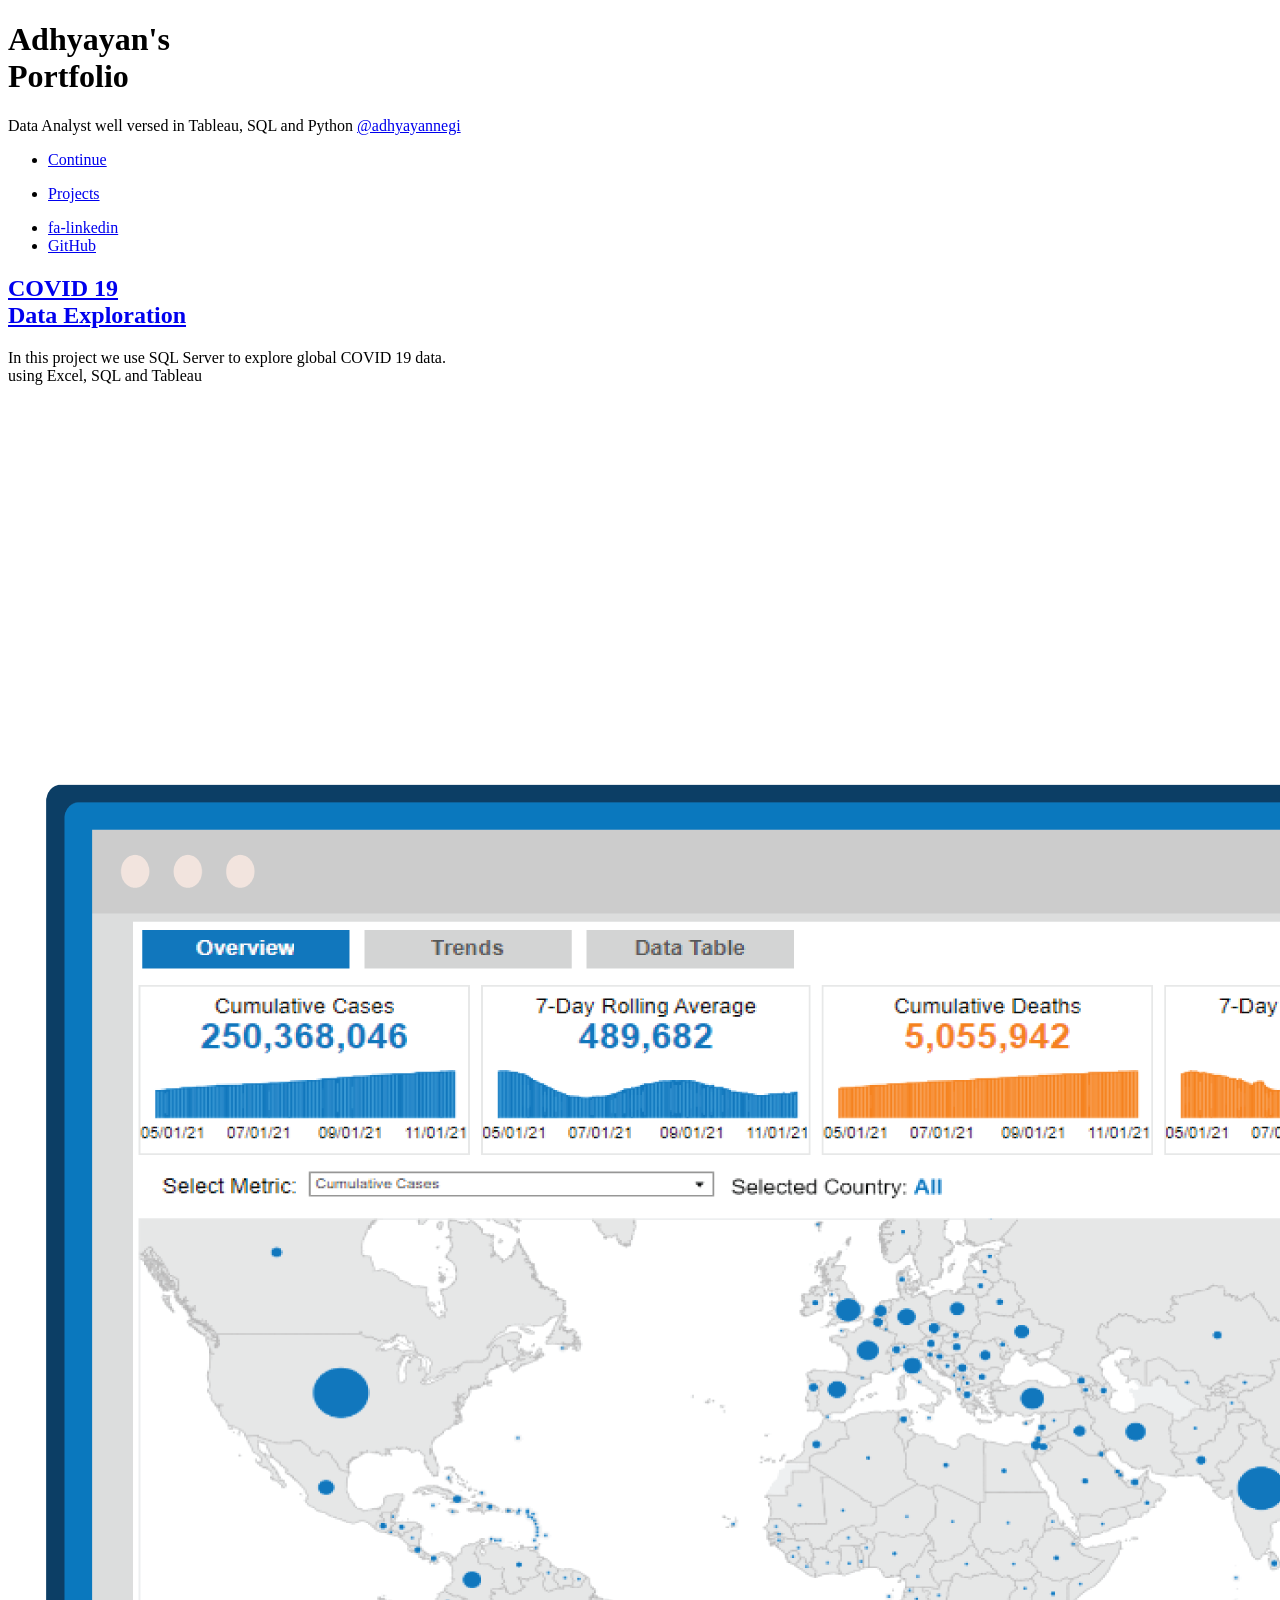
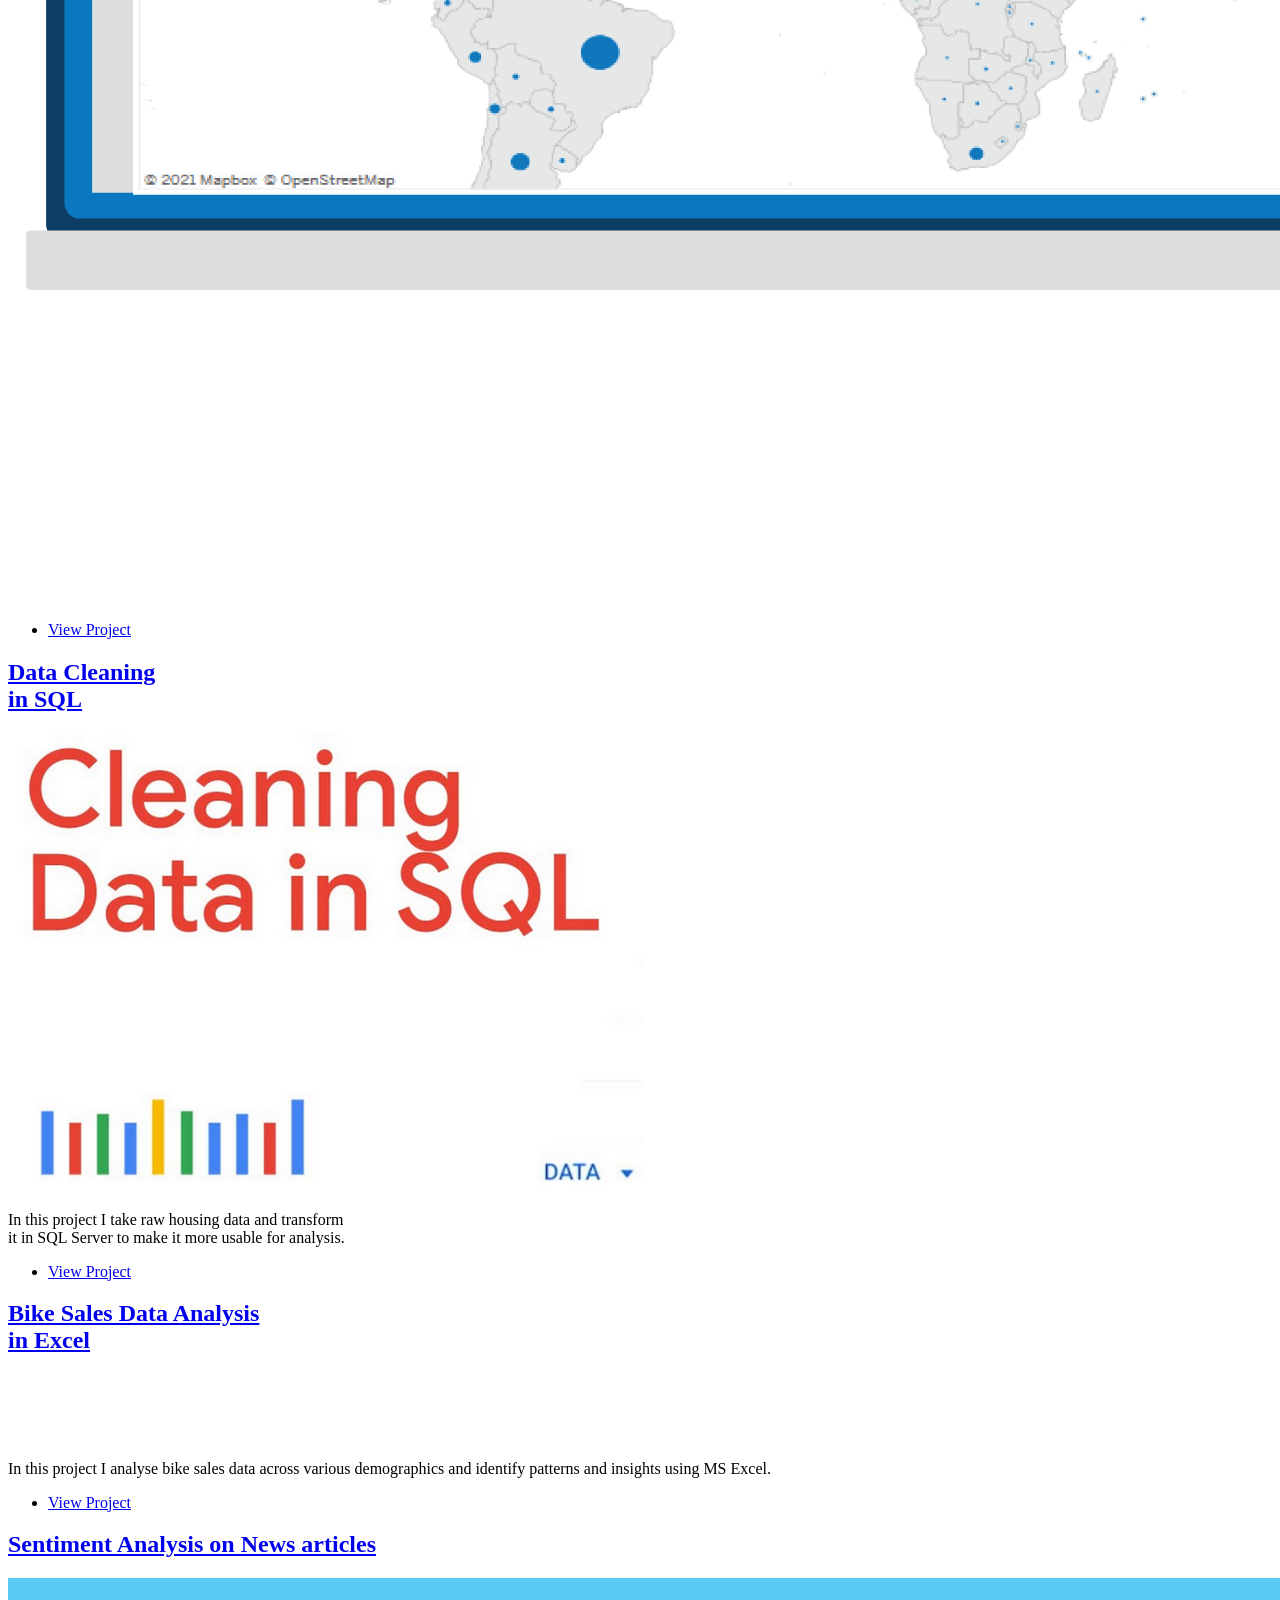
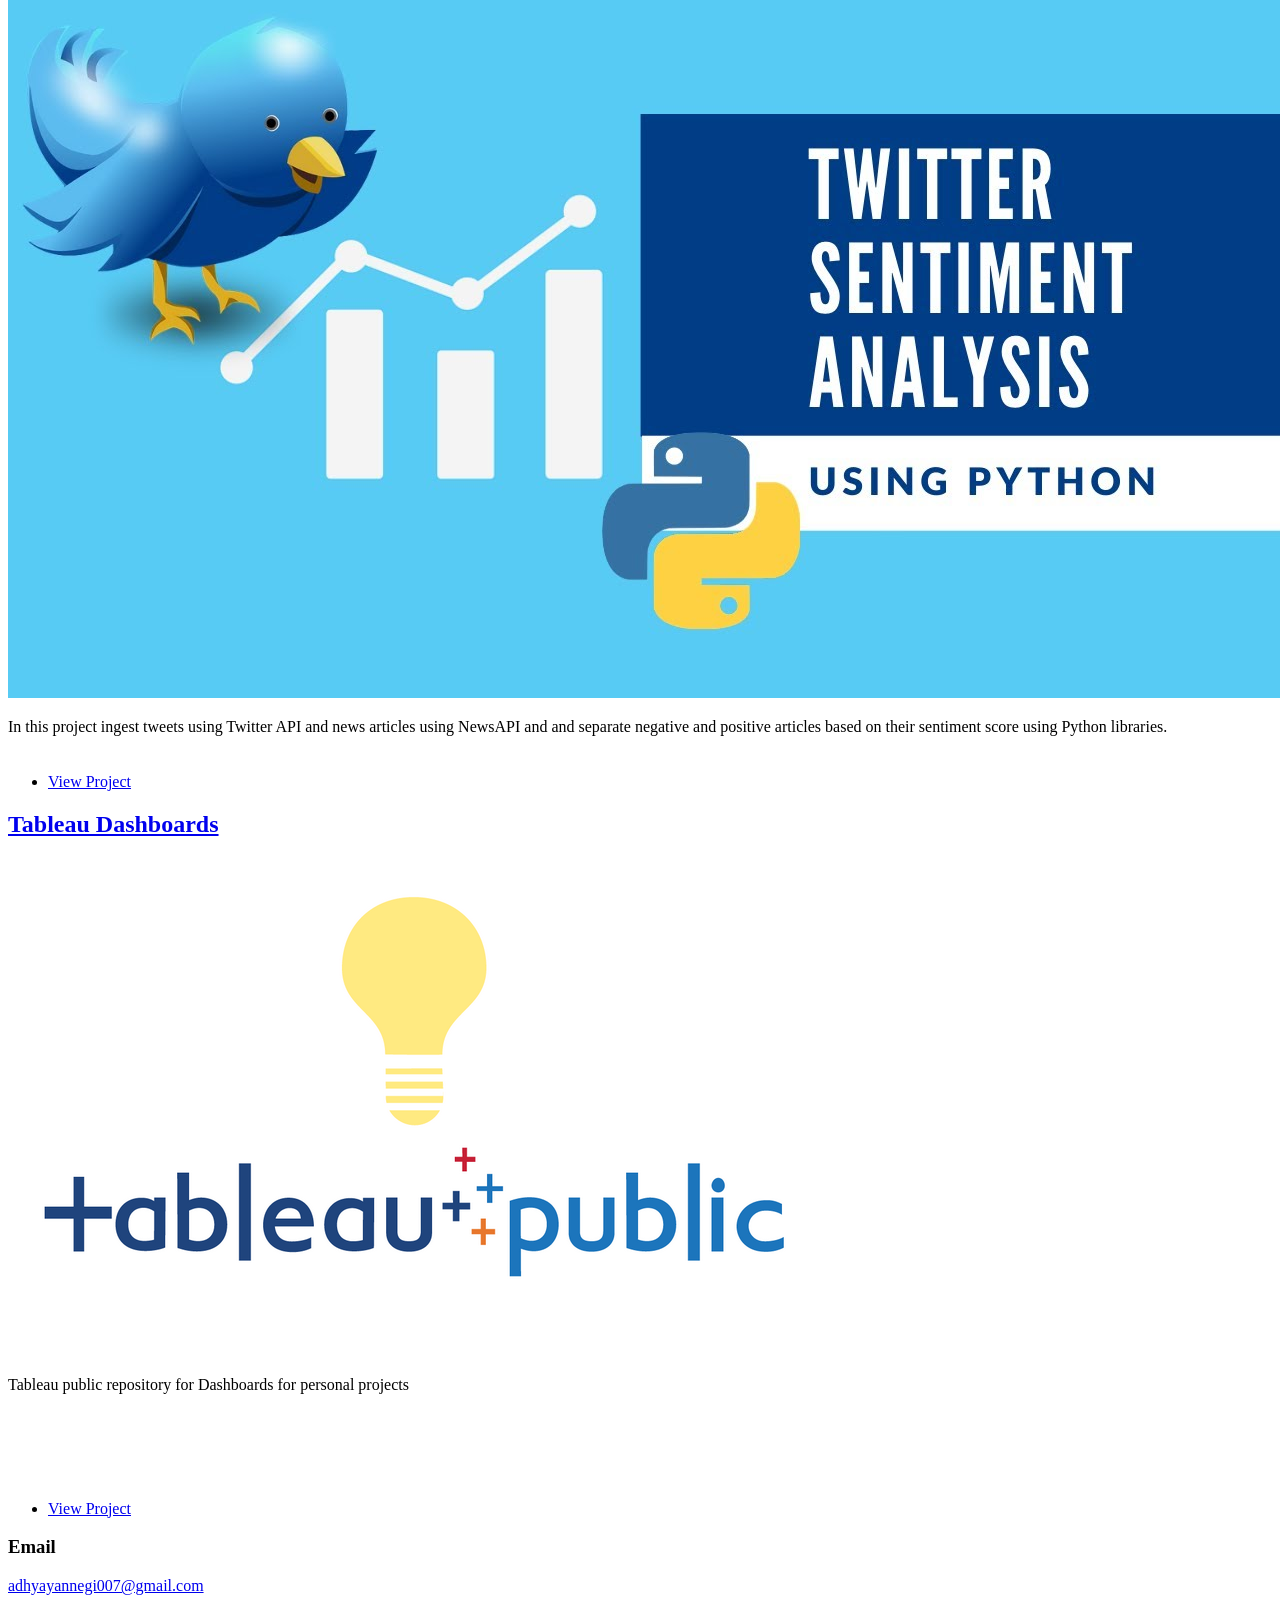
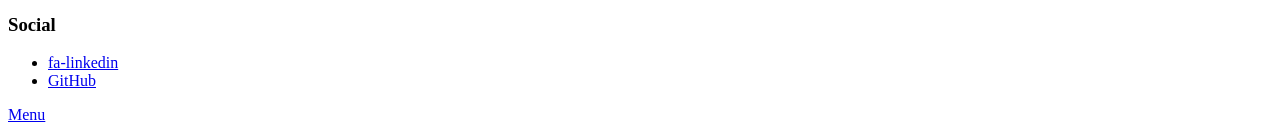
==== commit 6e0b9f48: "adding new project" ====
--- a/index.html
+++ b/index.html
@@ -1,3 +1,4 @@
+
 
 <!DOCTYPE HTML>
 <html>
@@ -18,7 +19,7 @@
 		<meta property="og:url" content="https://adhyayannegi.github.io/AdhyayanPortfolio.github.io/">
 		<meta property="og:title" content="Adhyayan's Portfolio">
 		<meta property="og:description" content="">
-		<meta name="image" property="og:image" content="https://raw.githubusercontent.com/adhyayannegi/AdhyayanPortfolio.github.io/1026df97c18ecd7281d82e9b491b14f12664f8d7/images/1_J_EXEmUkOcg-rgzJudUhZQ.png">
+		<meta name="image" property="og:image" content="https://adhyayannegi.github.io/AdhyayanPortfolio.github.io/images/1_J_EXEmUkOcg-rgzJudUhZQ.png">
 		
 	</head>
 	
@@ -70,31 +71,68 @@
 
 						<!-- Posts -->
 							<section class="posts">
+							
+								<article>
+									<header>
+										<h2><a href="https://github.com/adhyayannegi/DataAnalyticsPortfolioProjects/tree/main/Project%203%20Data%20Cleaning">Data Cleaning<br />
+											in SQL</a></h2>
+									</header>
+									<a href="https://github.com/adhyayannegi/DataAnalyticsPortfolioProjects/blob/main/Project%203%20Data%20Cleaning/NashvilleDataCleaning.sql" class="image fit"><img src="images/cleaning sql data.png" alt="" /></a>
+									<p>In this project I take raw housing data and transform<br>
+									it in SQL Server to make it more usable for analysis.</p>
+									<ul class="actions special">
+										<li><a href="https://github.com/adhyayannegi/DataAnalyticsPortfolioProjects/tree/main/Project%203%20Data%20Cleaning" class="button">View Project</a></li>
+									</ul>
+								</article>
+
+								
+
+
+								<article>
+									<header>
+										<h2><a href="https://github.com/adhyayannegi/DataAnalyticsPortfolioProjects/tree/main/Project%204%20Excel%20Project">Bike Sales Data Analysis<br />
+											in Excel</a></h2>
+									</header>
+									<a href="https://github.com/adhyayannegi/DataAnalyticsPortfolioProjects/blob/main/Project%204%20Excel%20Project/Bike%20Sales%20Dashboard.png" class="image fit"><img src="images/bikesalesdashboard.png" alt="" /></a>
+									<div style="padding-top: 3.2em;"></div>
+									<p>In this project I analyse bike sales data across various demographics and identify patterns and insights using MS Excel.<br>
+									</p>
+									
+									<ul class="actions special">
+										<li><a href="https://github.com/adhyayannegi/DataAnalyticsPortfolioProjects/tree/main/Project%204%20Excel%20Project" class="button">View Project</a></li>
+									</ul>
+								</article>
+
+								<article>
+									<header>
+										<h2><a href="https://github.com/adhyayannegi/News_Sentiment_Trends_Analysis">Sentiment Analysis on News articles<br />
+										</a></h2>
+									</header>
+									<a href="https://github.com/adhyayannegi/News_Sentiment_Trends_Analysis/tree/master/Outputs" class="image fit"><img src="images/twitter_pic.jpg" alt="" /></a>
+									
+									<p>In this project ingest tweets using Twitter API and news articles using NewsAPI and 
+										and separate negative and positive articles based on their sentiment score using Python libraries.</p>
+									<div style="padding-top: 0.3em;"></div>
+									<ul class="actions special">
+										<li><a href="https://github.com/adhyayannegi/News_Sentiment_Trends_Analysis" class="button">View Project</a></li>
+									</ul>
+								</article>
+								
 								<article>
 									<header>
 										<h2><a href="https://public.tableau.com/app/profile/adhyayan.negi">Tableau Dashboards<br />
 										</a></h2>
 									</header>
 									<a href="https://public.tableau.com/app/profile/adhyayan.negi" class="image fit"><img src="images/tableautips_30.png" alt="" /></a>
-									<div style="padding-top: 6.5em;"></div>
+									<div style="padding-top: 2.5em;"></div>
 									<p>Tableau public repository for Dashboards for personal projects</p>
-									<div style="padding-top: 0.3em;"></div>
+									<div style="padding-top: 4.6em;"></div>
 									<ul class="actions special">
 										<li><a href="https://public.tableau.com/app/profile/adhyayan.negi" class="button">View Project</a></li>
 									</ul>
 								</article>
-								<article>
-									<header>
-										<h2><a href="https://github.com/adhyayannegi/DataAnalyticsPortfolioProjects/tree/main/Project%203%20Data%20Cleaning">Data Cleaning<br />
-											in SQL</a></h2>
-									</header>
-									<a href="https://github.com/adhyayannegi/DataAnalyticsPortfolioProjects/blob/main/Project%203%20Data%20Cleaning/NashvilleDataCleaning.sql" class="image fit"><img src="images/cleaning sql data.png" alt="" /></a>
-									<p>In this project we take raw housing data and transform<br>
-									it in SQL Server to make it more usable for analysis.</p>
-									<ul class="actions special">
-										<li><a href="https://github.com/adhyayannegi/DataAnalyticsPortfolioProjects/tree/main/Project%203%20Data%20Cleaning" class="button">View Project</a></li>
-									</ul>
-								</article>
+
+
 								<!-- <article>
 									<header>
 										<h2><a href="#">Movie Correlation<br />
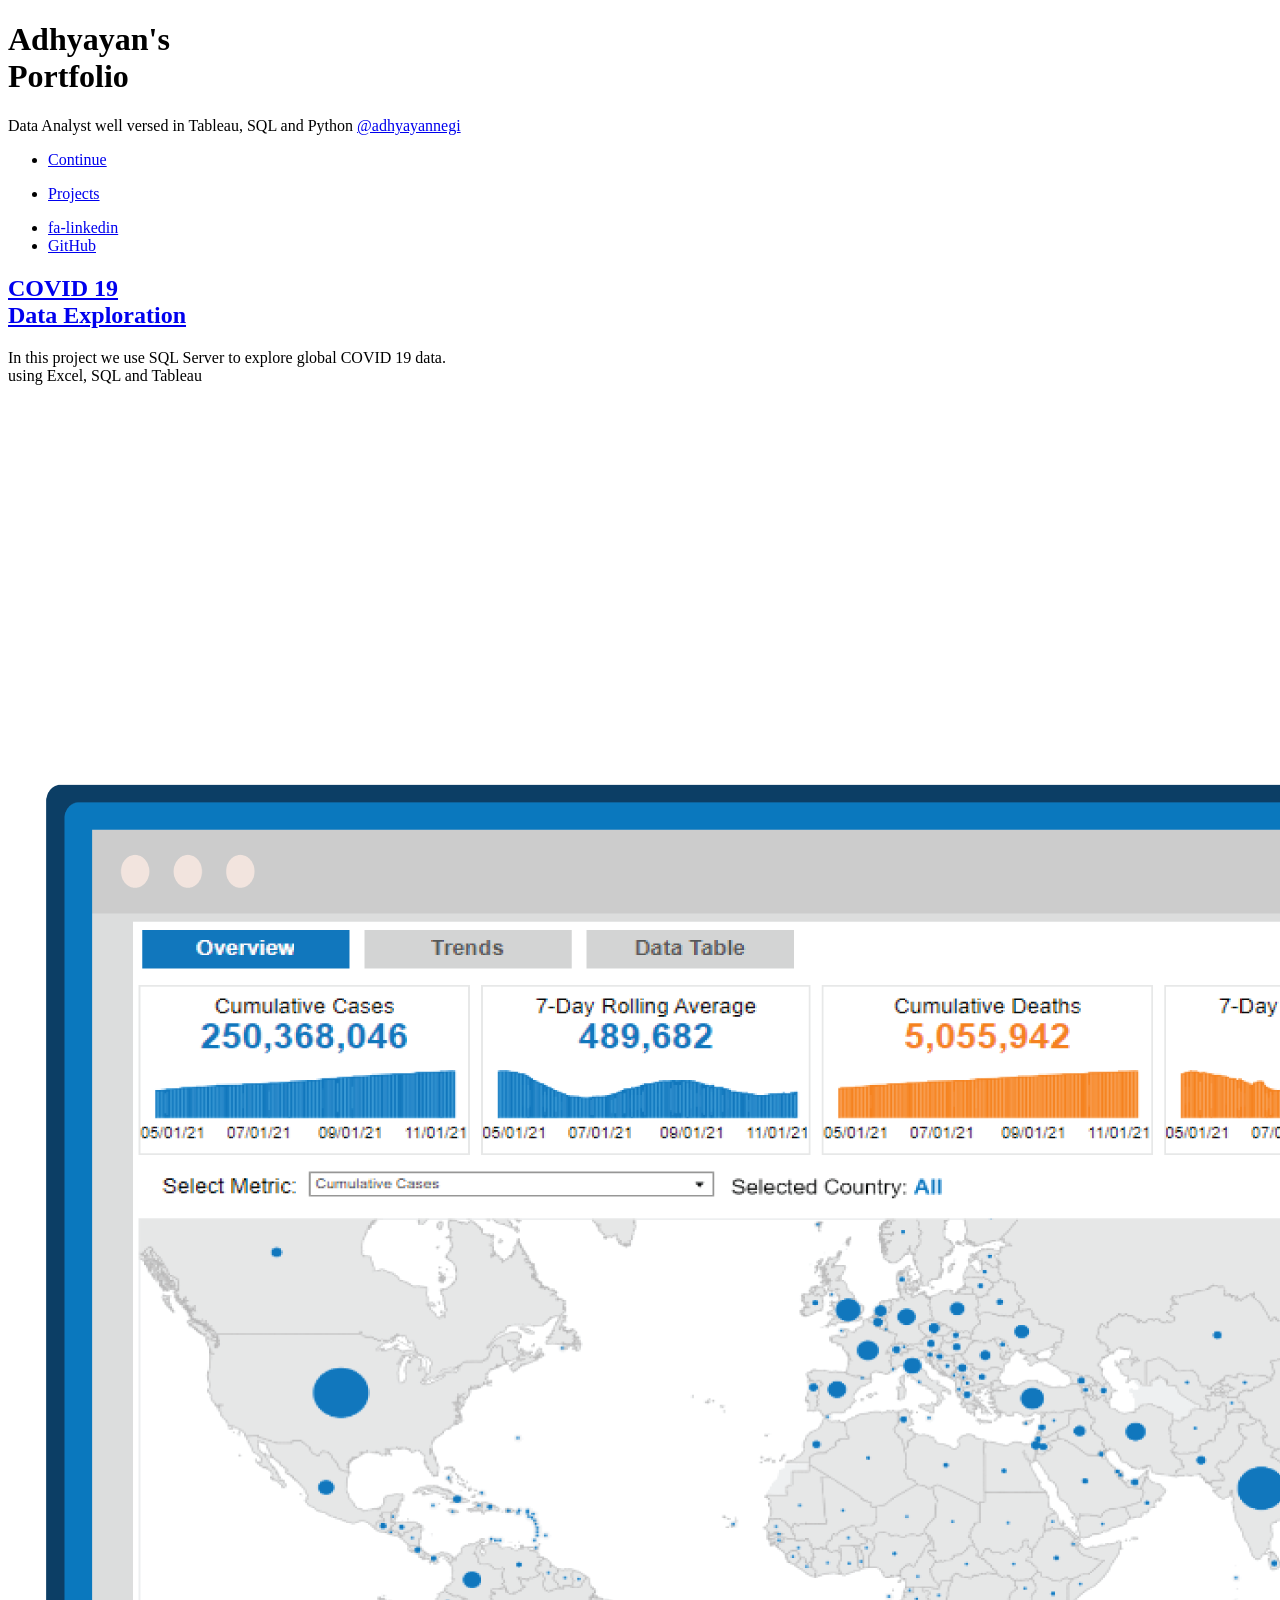
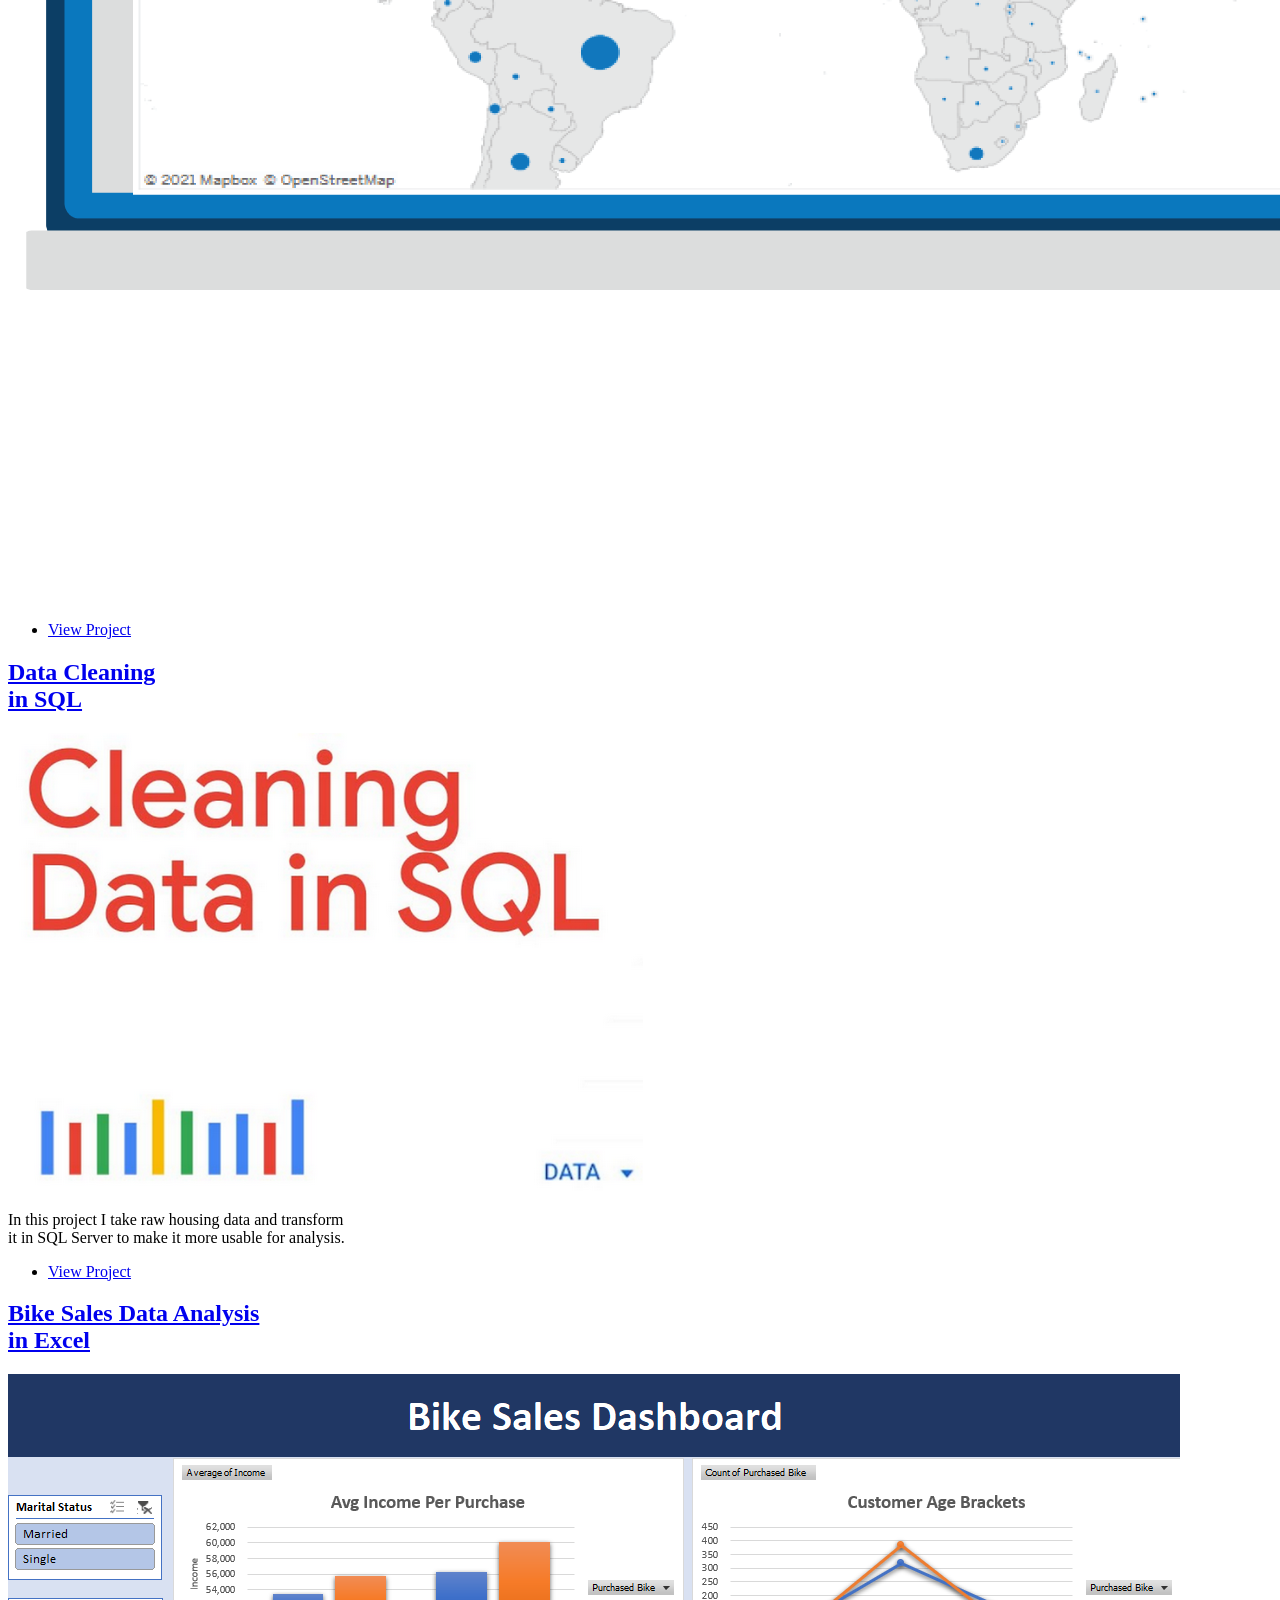
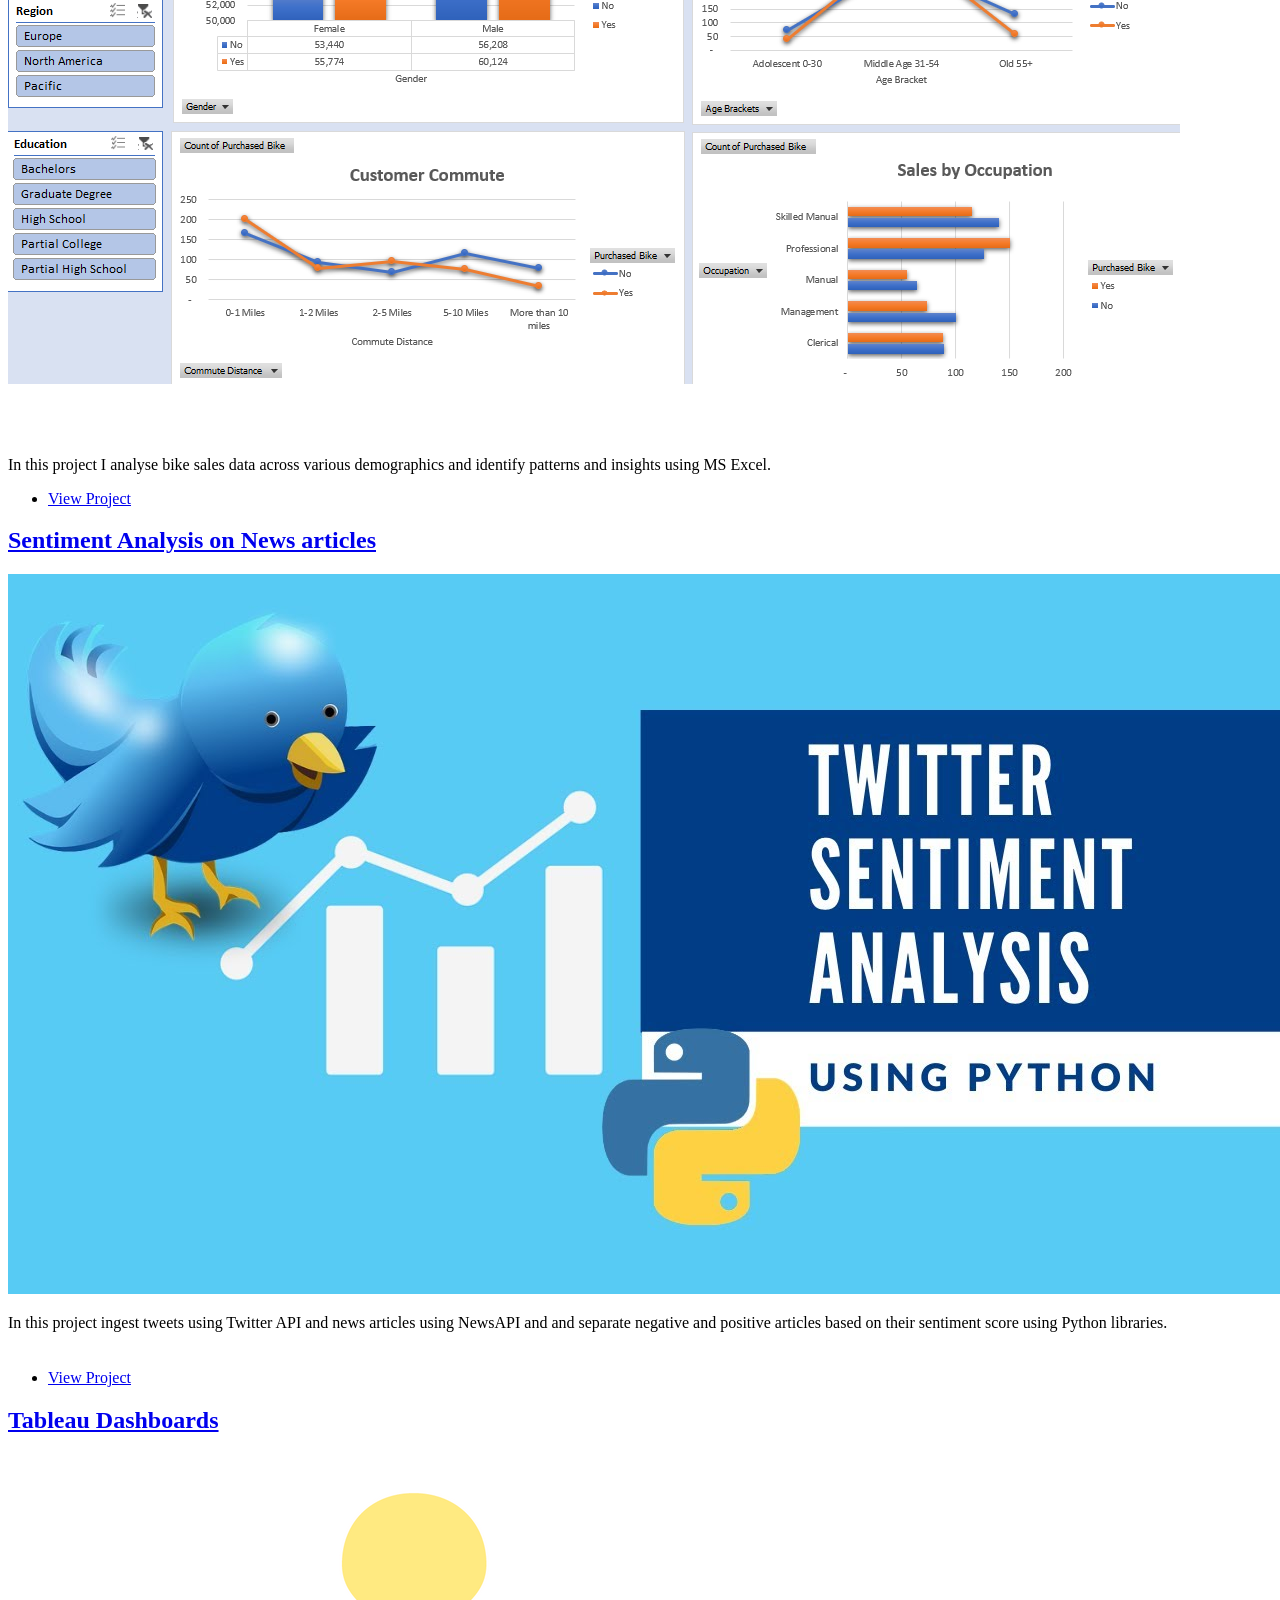
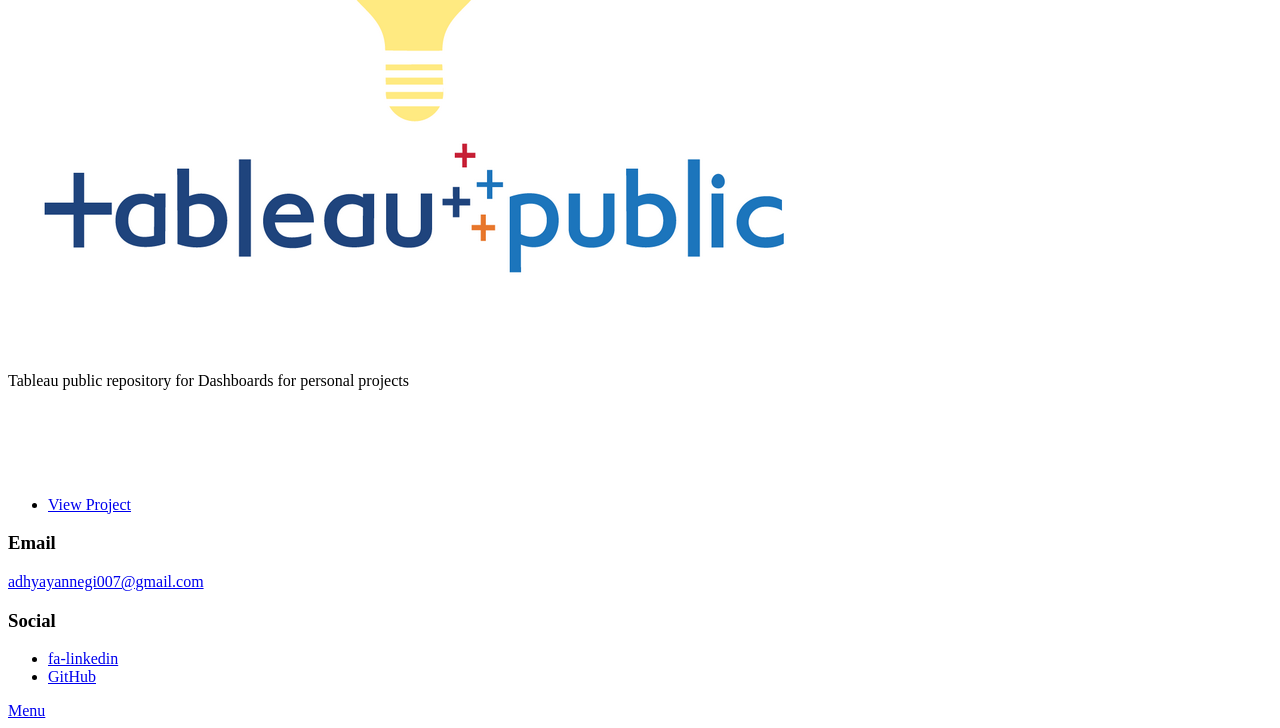
==== commit cca5d9a2: "commit" ====
--- a/index.html
+++ b/index.html
@@ -93,7 +93,7 @@
 										<h2><a href="https://github.com/adhyayannegi/DataAnalyticsPortfolioProjects/tree/main/Project%204%20Excel%20Project">Bike Sales Data Analysis<br />
 											in Excel</a></h2>
 									</header>
-									<a href="https://github.com/adhyayannegi/DataAnalyticsPortfolioProjects/blob/main/Project%204%20Excel%20Project/Bike%20Sales%20Dashboard.png" class="image fit"><img src="images/bikesalesdashboard.png" alt="" /></a>
+									<a href="https://raw.githubusercontent.com/adhyayannegi/DataAnalyticsPortfolioProjects/main/Project%204%20Excel%20Project/Bike%20Sales%20Dashboard.png" class="image fit"><img src="images/Bike_Sales_Dashboard.png" alt="" /></a>
 									<div style="padding-top: 3.2em;"></div>
 									<p>In this project I analyse bike sales data across various demographics and identify patterns and insights using MS Excel.<br>
 									</p>
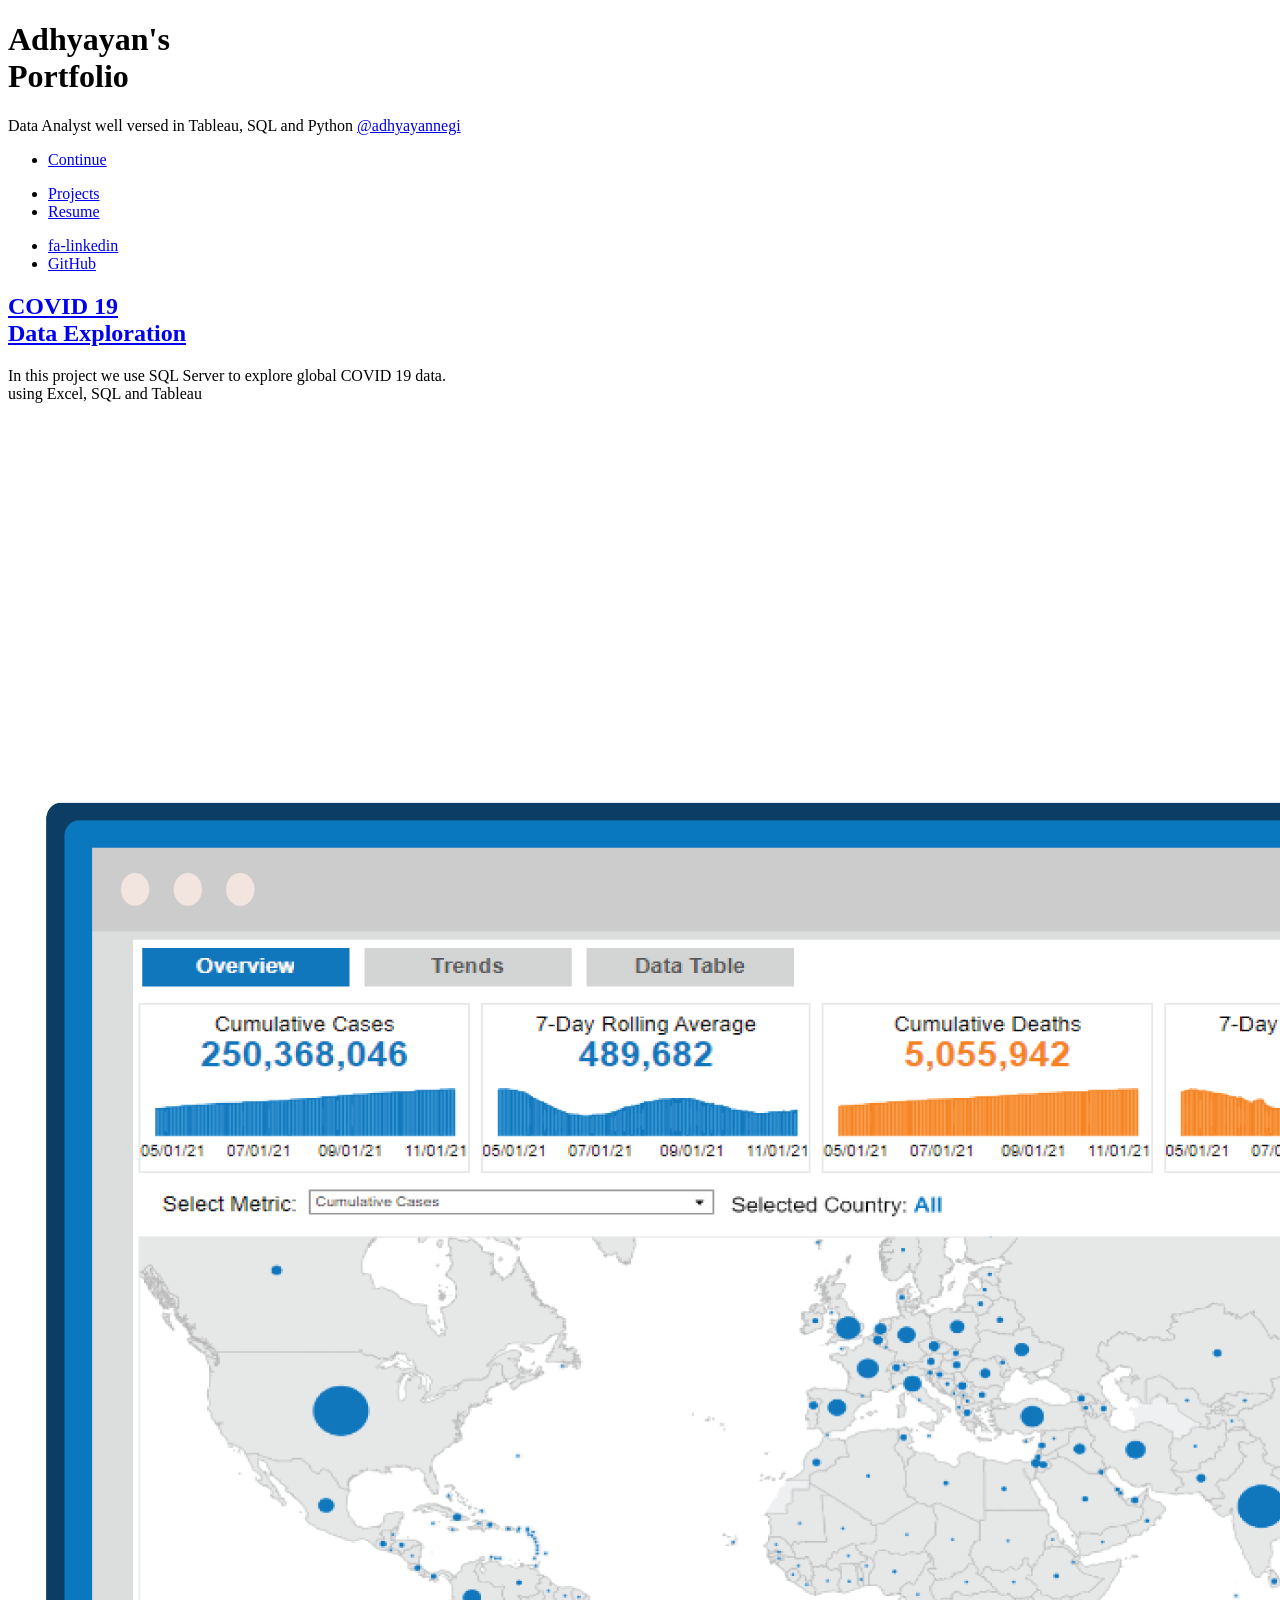
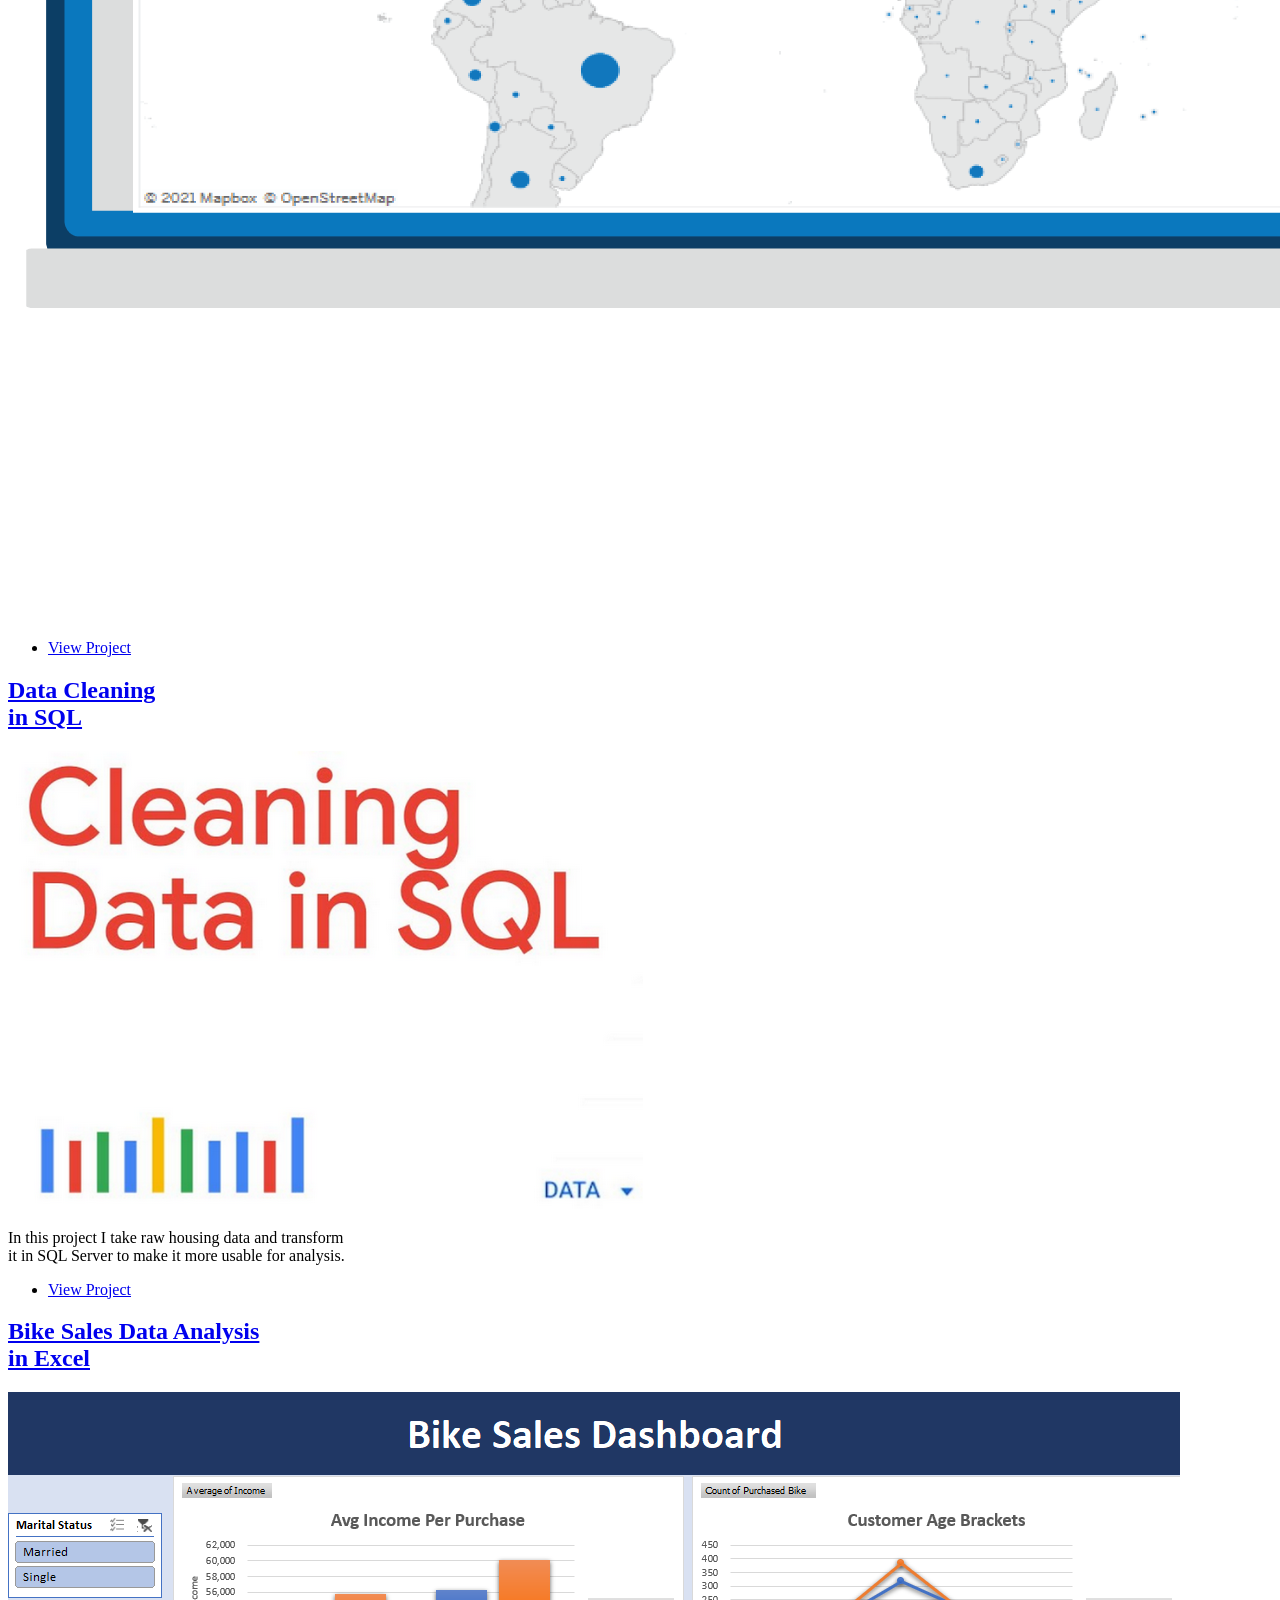
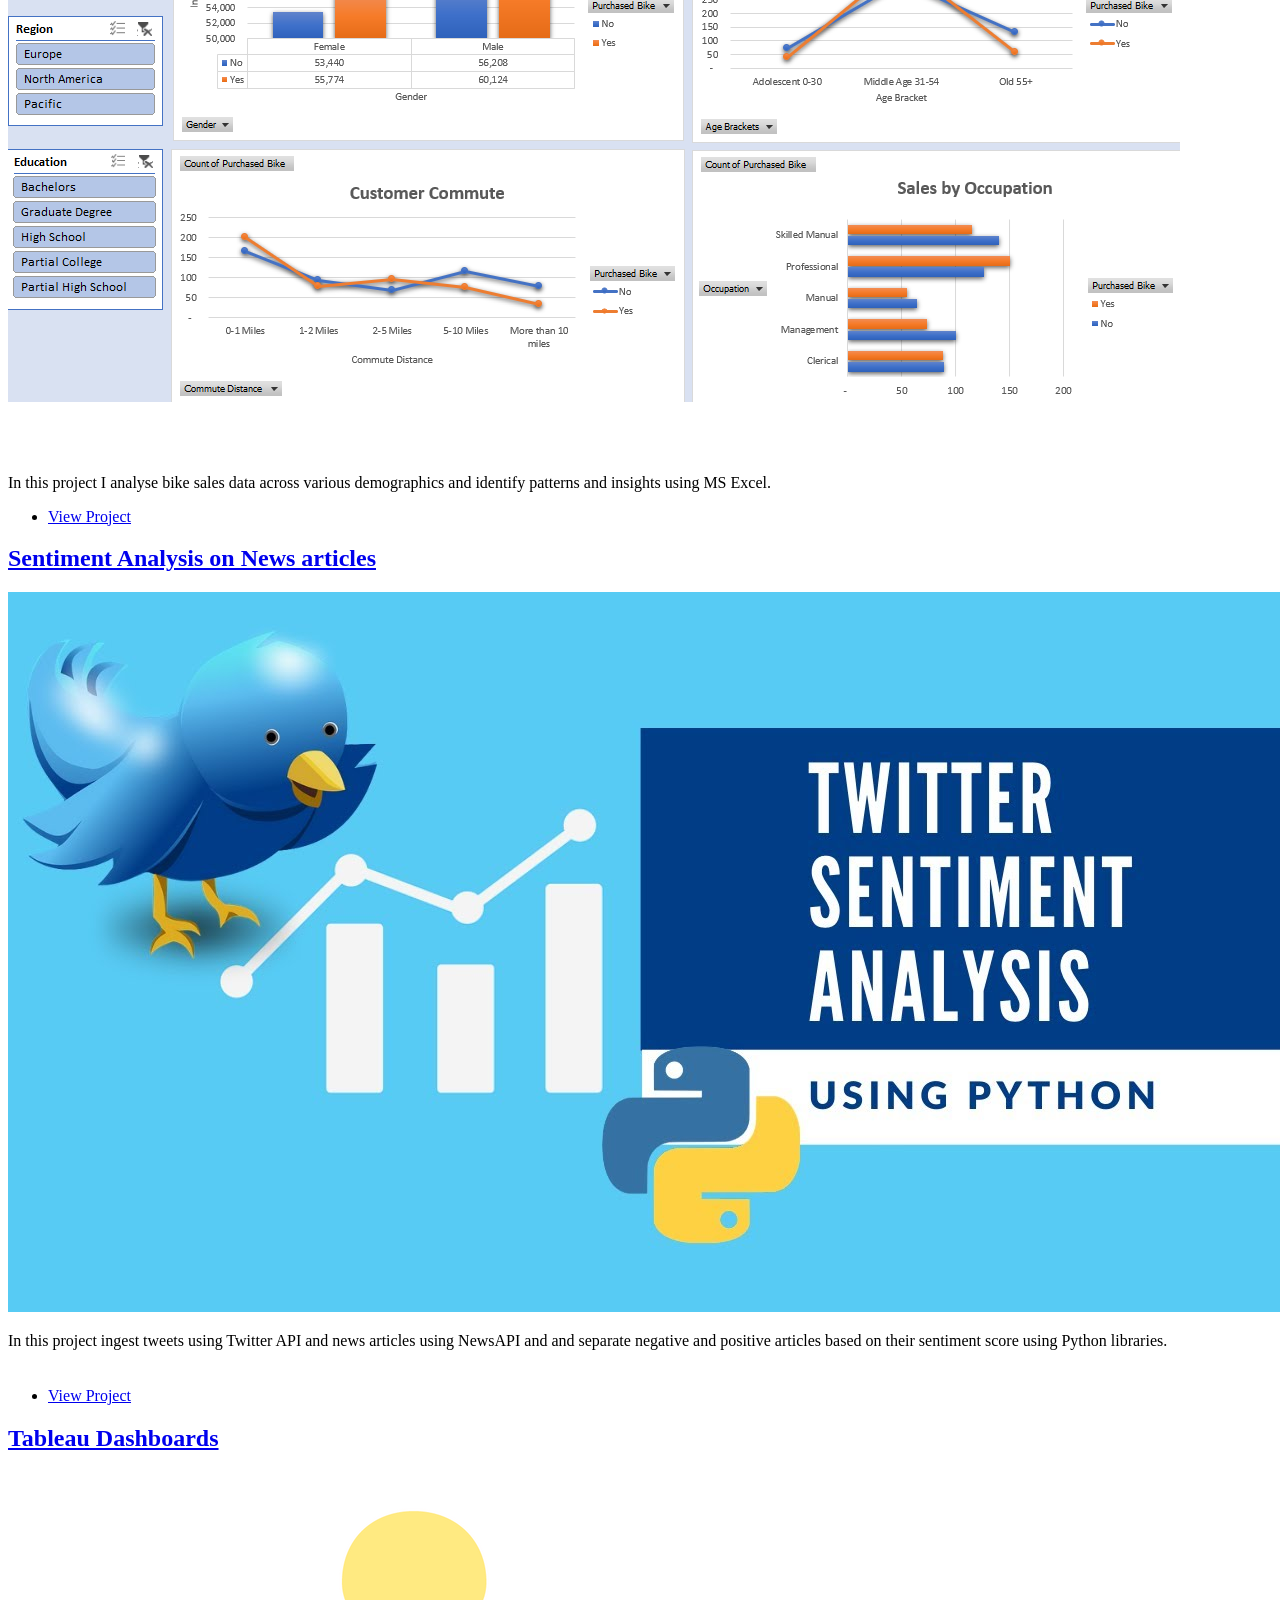
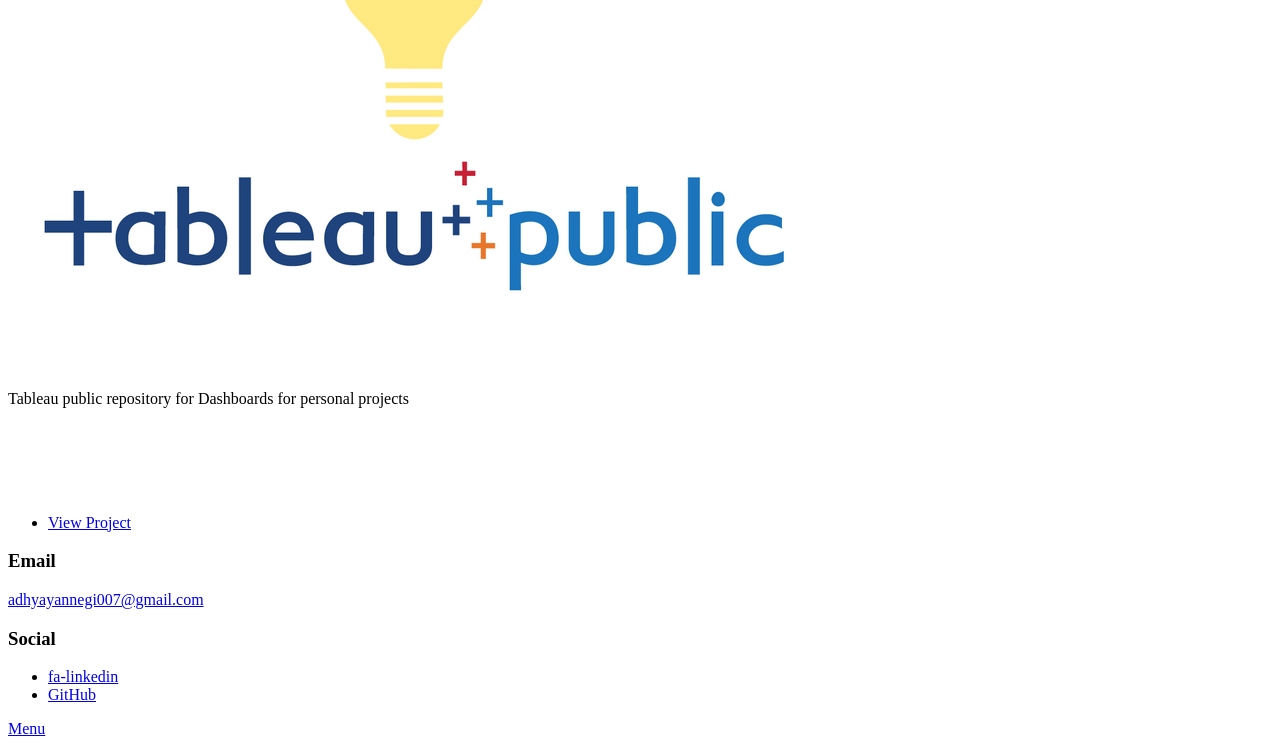
==== commit 6b10e300: "added resume page" ====
--- a/index.html
+++ b/index.html
@@ -43,6 +43,7 @@
 					<nav id="nav">
 						<ul class="links">
 							<li class="active"><a href="index.html">Projects</a></li>
+							<li><a href="Resume.html">Resume</a></li>
 
 						</ul>
 						<ul class="icons">
@@ -157,27 +158,29 @@
 								</article> -->
 								
 
-				<!-- Footer -->
-					<footer id="footer">
-
-						<section class="split contact">
-							
-							<section>
-								<h3>Email</h3>
-								<p><a href="#">adhyayannegi007@gmail.com</a></p>
-							</section>
-							<section>
-								<h3>Social</h3>
-								<ul class="icons alt">
-									<li><a href="https://www.linkedin.com/in/adhyayannegi/" class="icon brands fa-linkedin"><span class="label">fa-linkedin</span></a></li>
-							<li><a href="https://github.com/adhyayannegi" class="icon brands fa-github"><span class="label">GitHub</span></a></li></ul>
-							</section>
-						</section>
-					</footer>
-
+				
 				
 
 			</div>
+
+			<!-- Footer -->
+			<footer id="footer">
+
+				<section class="split contact">
+					
+					<section>
+						<h3>Email</h3>
+						<p><a href="#">adhyayannegi007@gmail.com</a></p>
+					</section>
+					<section>
+						<h3>Social</h3>
+						<ul class="icons alt">
+							<li><a href="https://www.linkedin.com/in/adhyayannegi/" class="icon brands fa-linkedin"><span class="label">fa-linkedin</span></a></li>
+					<li><a href="https://github.com/adhyayannegi" class="icon brands fa-github"><span class="label">GitHub</span></a></li></ul>
+					</section>
+				</section>
+			</footer>
+
 
 		<!-- Scripts -->
 			<script src="assets/js/jquery.min.js"></script>
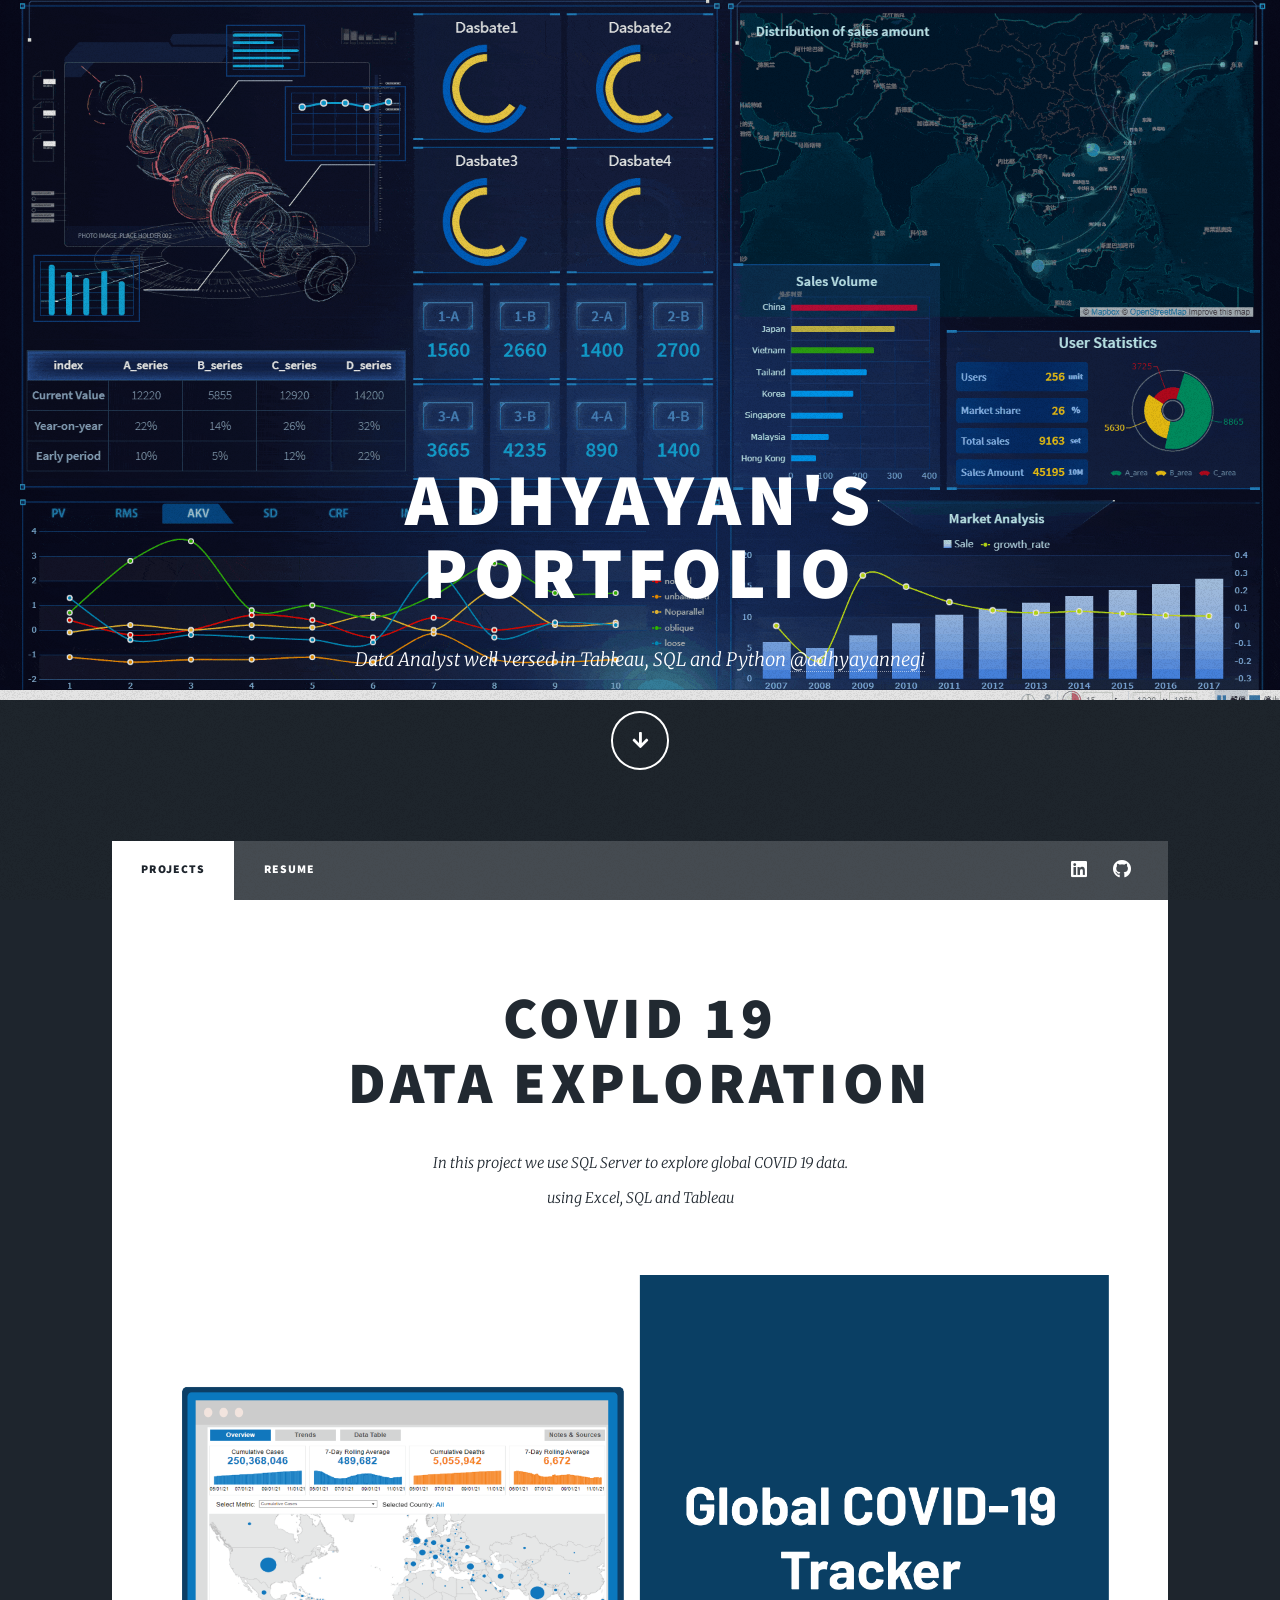
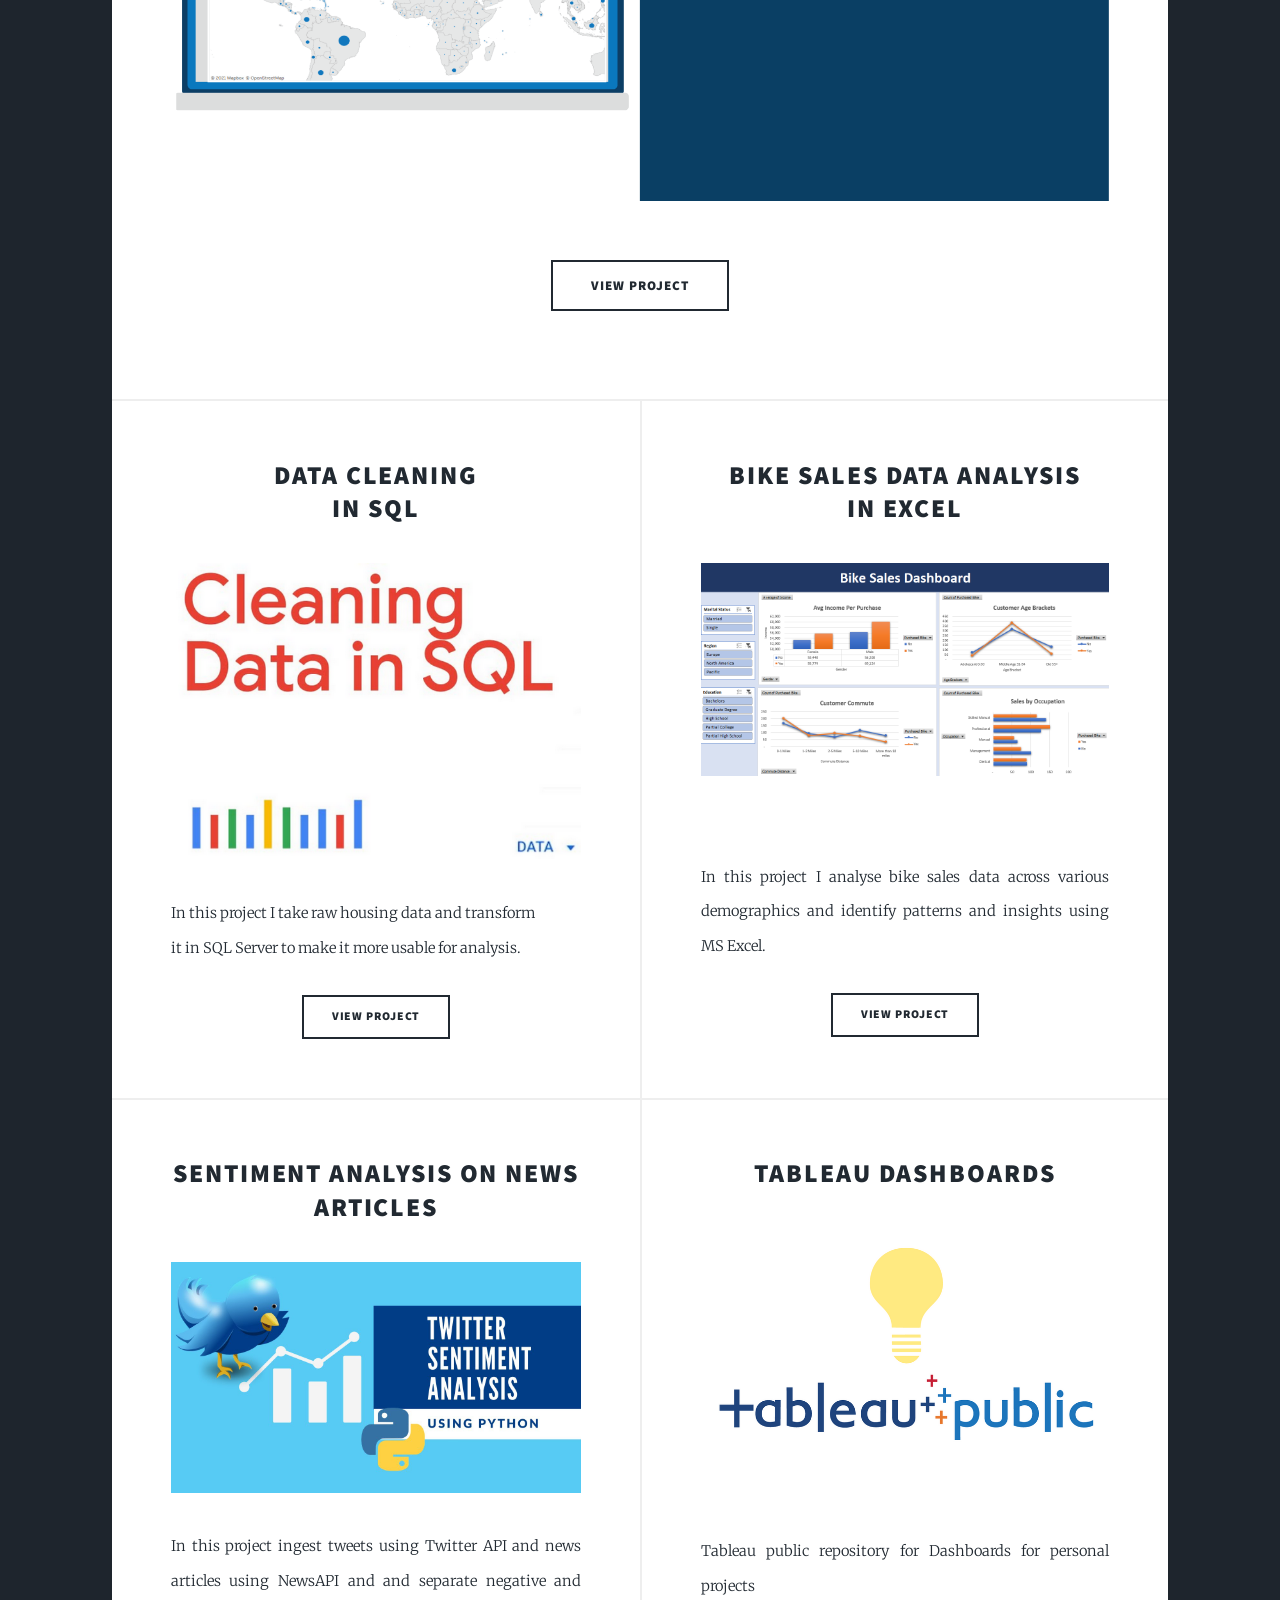
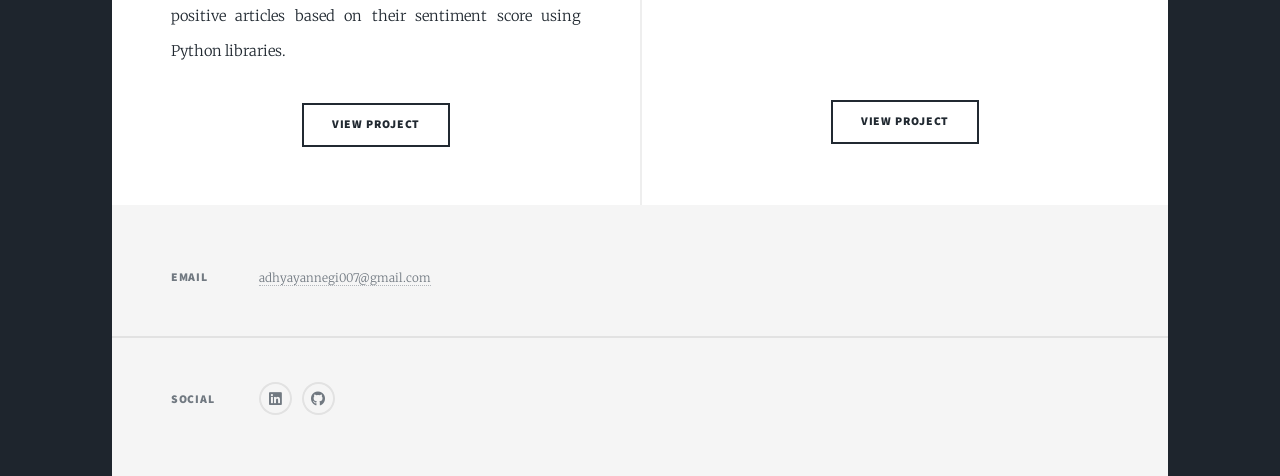
==== commit d33b19d2: "commit" ====
--- a/index.html
+++ b/index.html
@@ -19,7 +19,7 @@
 		<meta property="og:url" content="https://adhyayannegi.github.io/AdhyayanPortfolio.github.io/">
 		<meta property="og:title" content="Adhyayan's Portfolio">
 		<meta property="og:description" content="">
-		<meta name="image" property="og:image" content="https://adhyayannegi.github.io/AdhyayanPortfolio.github.io/images/1_J_EXEmUkOcg-rgzJudUhZQ.png">
+		<meta name="image" property="og:image" content="https://raw.githubusercontent.com/adhyayannegi/AdhyayanPortfolio.github.io/main/images/bg.gif">
 		
 	</head>
 	
--- a/assets/css/main.css
+++ b/assets/css/main.css
@@ -3234,7 +3234,7 @@
 			width: 100%;
 			height: 100%;
 			background-color: #212931;
-			background-image: url("../../images/overlay.png"), linear-gradient(0deg, rgba(0, 0, 0, 0.1), rgba(0, 0, 0, 0.1)), url("../../images/bg.jpg");
+			background-image: url("../../images/overlay.png"), linear-gradient(0deg, rgba(0, 0, 0, 0.1), rgba(0, 0, 0, 0.1)), url("../../images/bg.gif");
 			background-size: auto,								auto,														100% auto;
 			background-position: center,								center,														top center;
 			background-repeat: repeat,								no-repeat,													no-repeat;
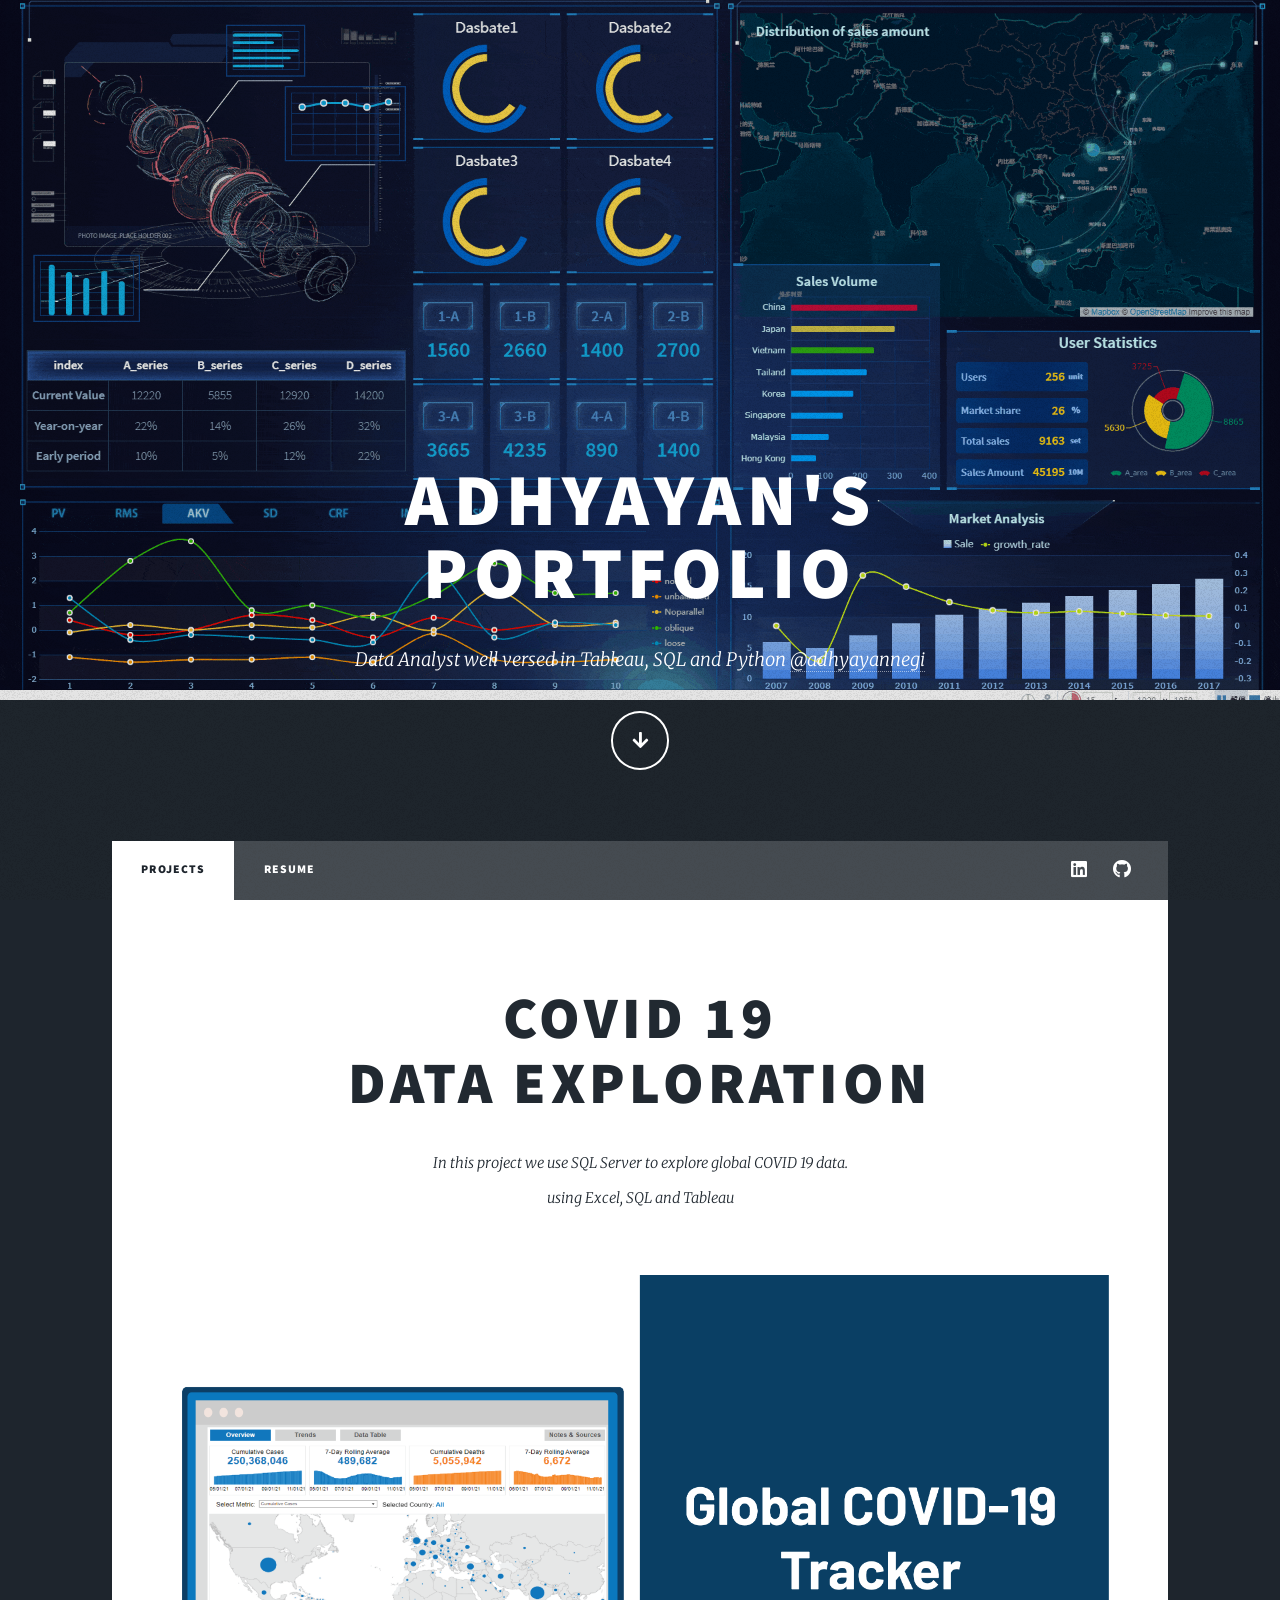
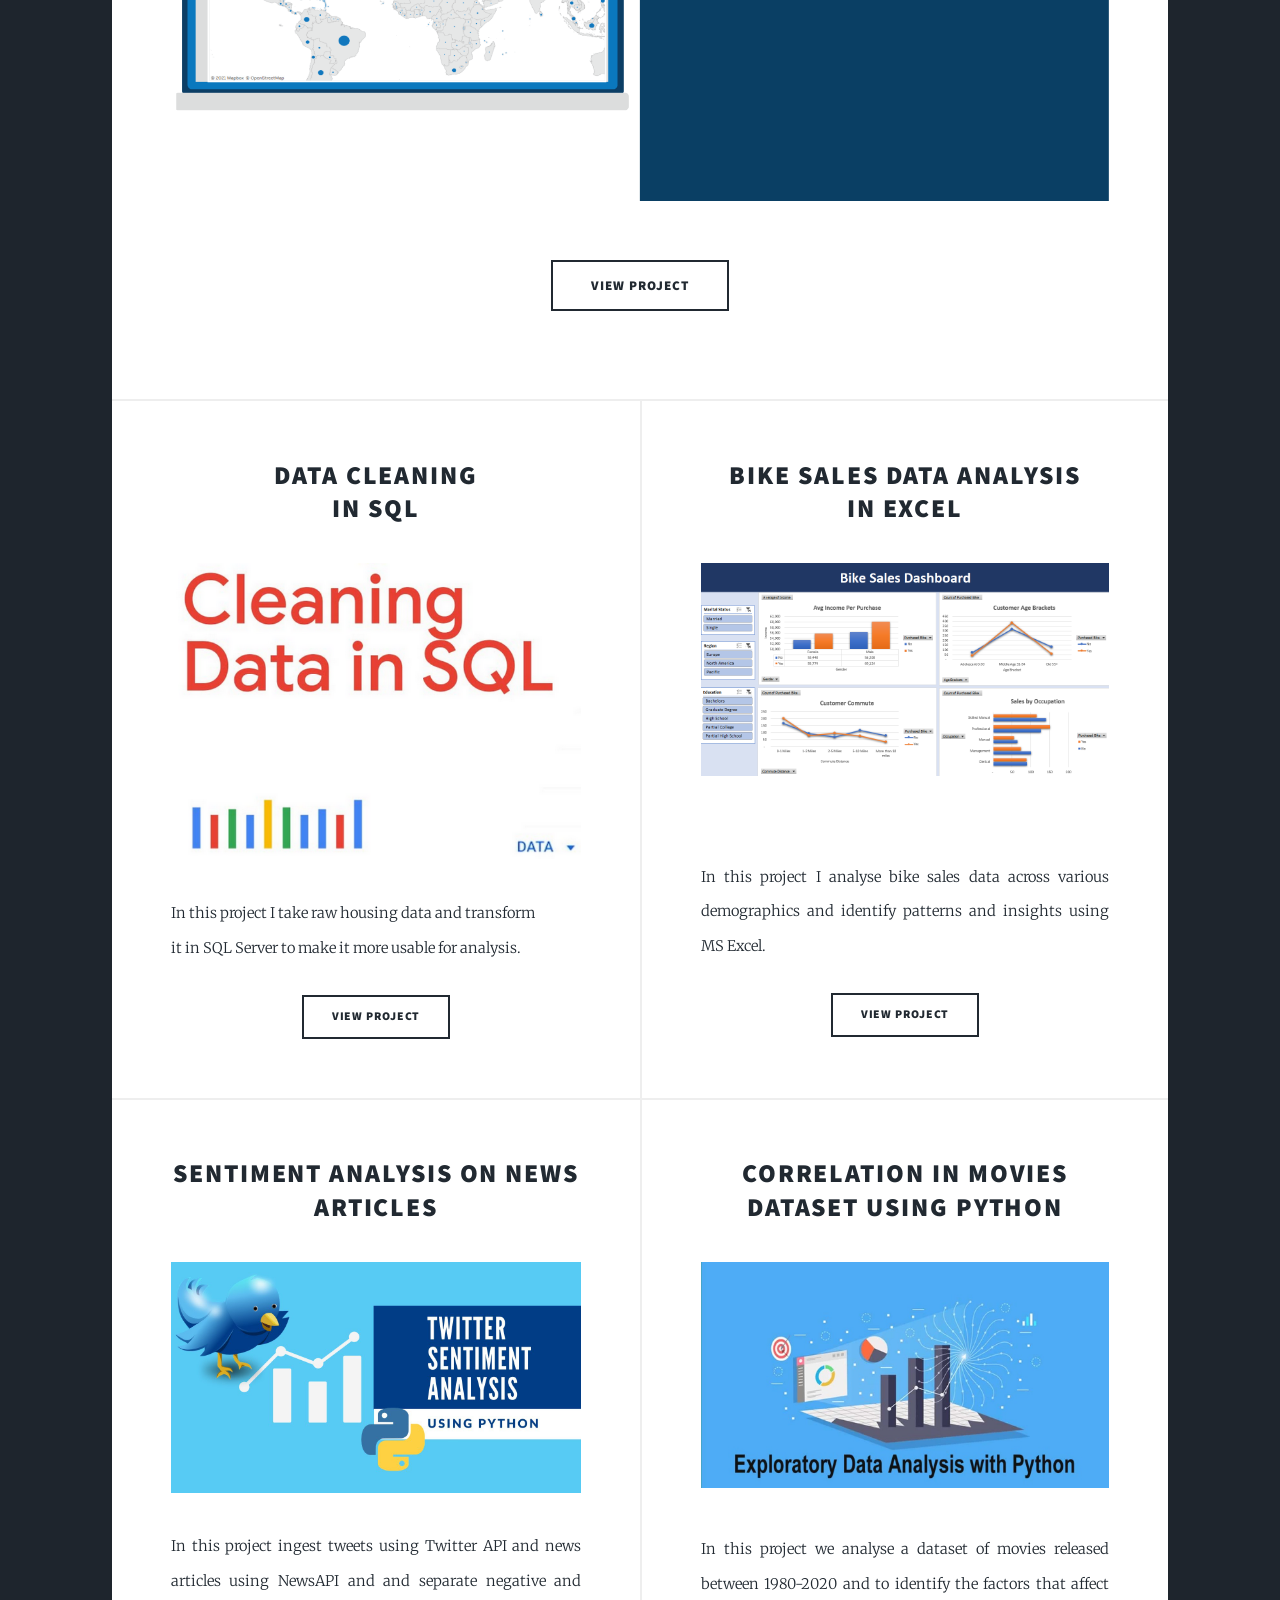
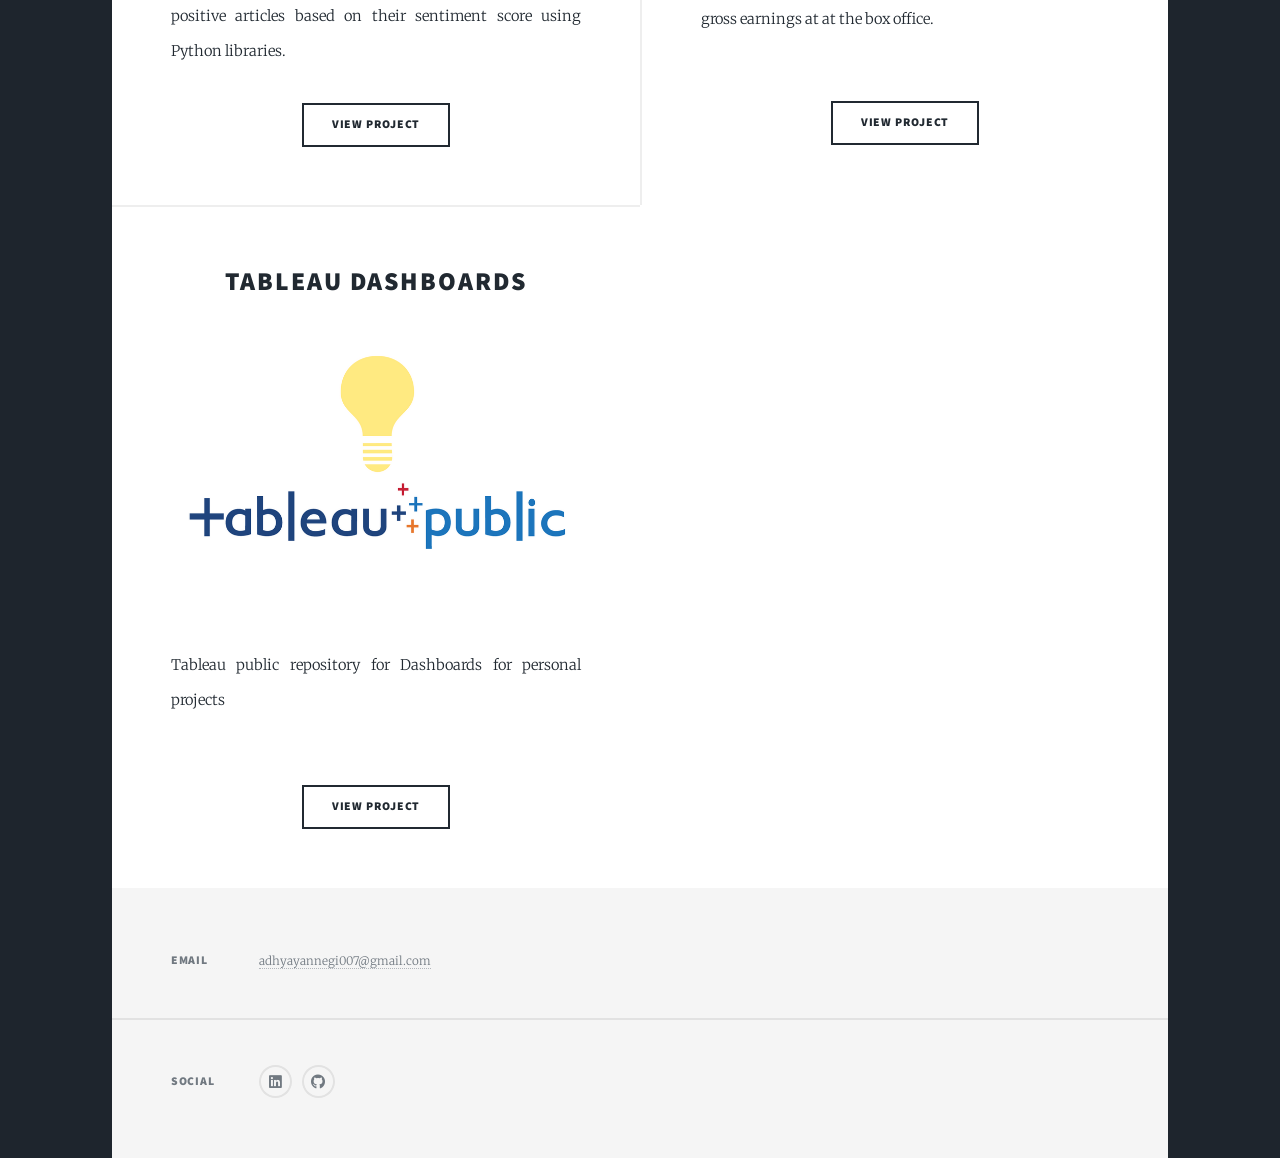
==== commit 0da545f6: "commit" ====
--- a/index.html
+++ b/index.html
@@ -118,6 +118,23 @@
 										<li><a href="https://github.com/adhyayannegi/News_Sentiment_Trends_Analysis" class="button">View Project</a></li>
 									</ul>
 								</article>
+
+								
+								<article>
+									<header>
+										<h2><a href="https://github.com/adhyayannegi/Movie-Dataset-Analysis/blob/main/Movie%20Dataset%20Correlation%20Analysis.ipynb">Correlation in Movies Dataset using Python
+											<br />
+										</a></h2>
+									</header>
+									<a href="https://github.com/adhyayannegi/Movie-Dataset-Analysis/blob/main/Movie%20Dataset%20Correlation%20Analysis.ipynb" class="image fit"><img src="images/python.png" alt="" /></a>
+									<div style="padding-top: 0.5em;"></div>
+									<p>In this project we analyse a dataset of movies released between 1980-2020 and to identify the factors that affect gross earnings at
+										at the box office.</p>
+									<div style="padding-top: 2.37em;"></div>
+									<ul class="actions special">
+										<li><a href="https://github.com/adhyayannegi/Movie-Dataset-Analysis/blob/main/Movie%20Dataset%20Correlation%20Analysis.ipynb" class="button">View Project</a></li>
+									</ul>
+								</article>
 								
 								<article>
 									<header>
@@ -125,9 +142,9 @@
 										</a></h2>
 									</header>
 									<a href="https://public.tableau.com/app/profile/adhyayan.negi" class="image fit"><img src="images/tableautips_30.png" alt="" /></a>
-									<div style="padding-top: 2.5em;"></div>
+									<div style="padding-top: 2.9em;"></div>
 									<p>Tableau public repository for Dashboards for personal projects</p>
-									<div style="padding-top: 4.6em;"></div>
+									<div style="padding-top: 2.6em;"></div>
 									<ul class="actions special">
 										<li><a href="https://public.tableau.com/app/profile/adhyayan.negi" class="button">View Project</a></li>
 									</ul>
